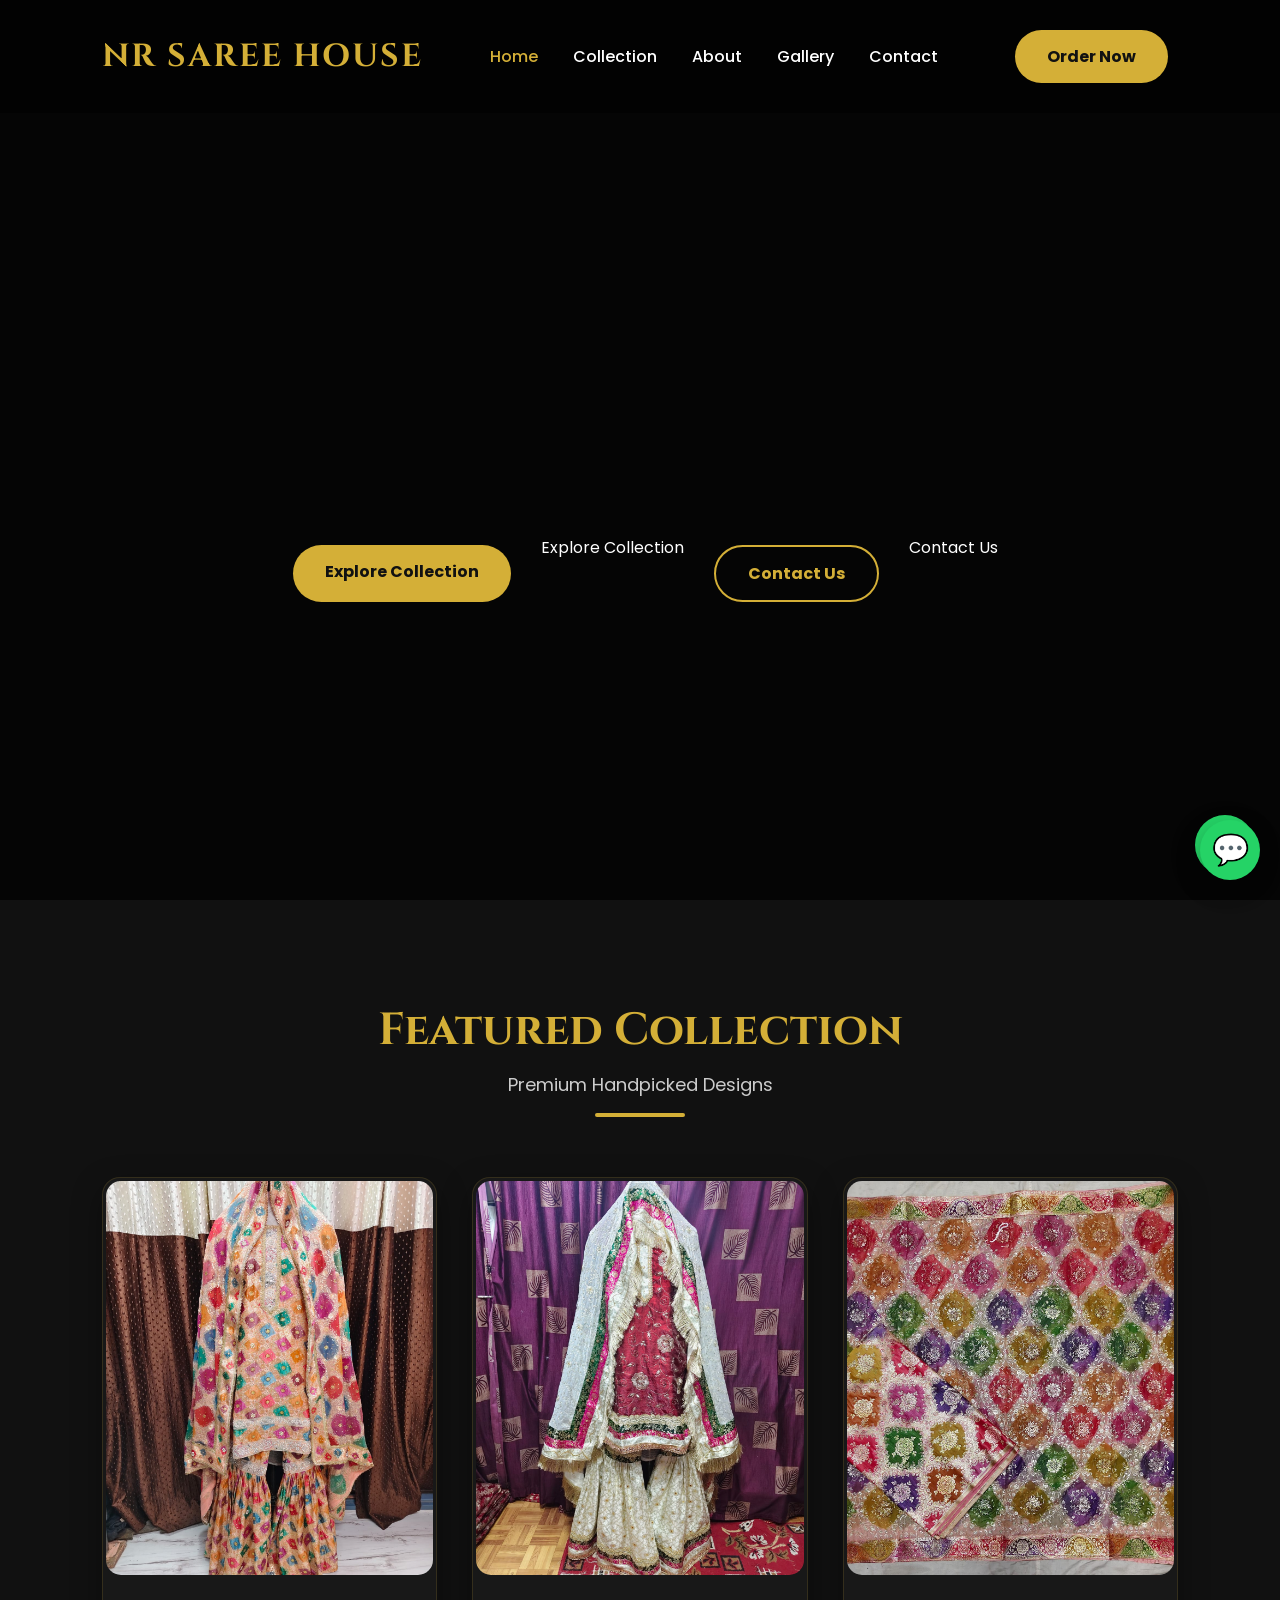
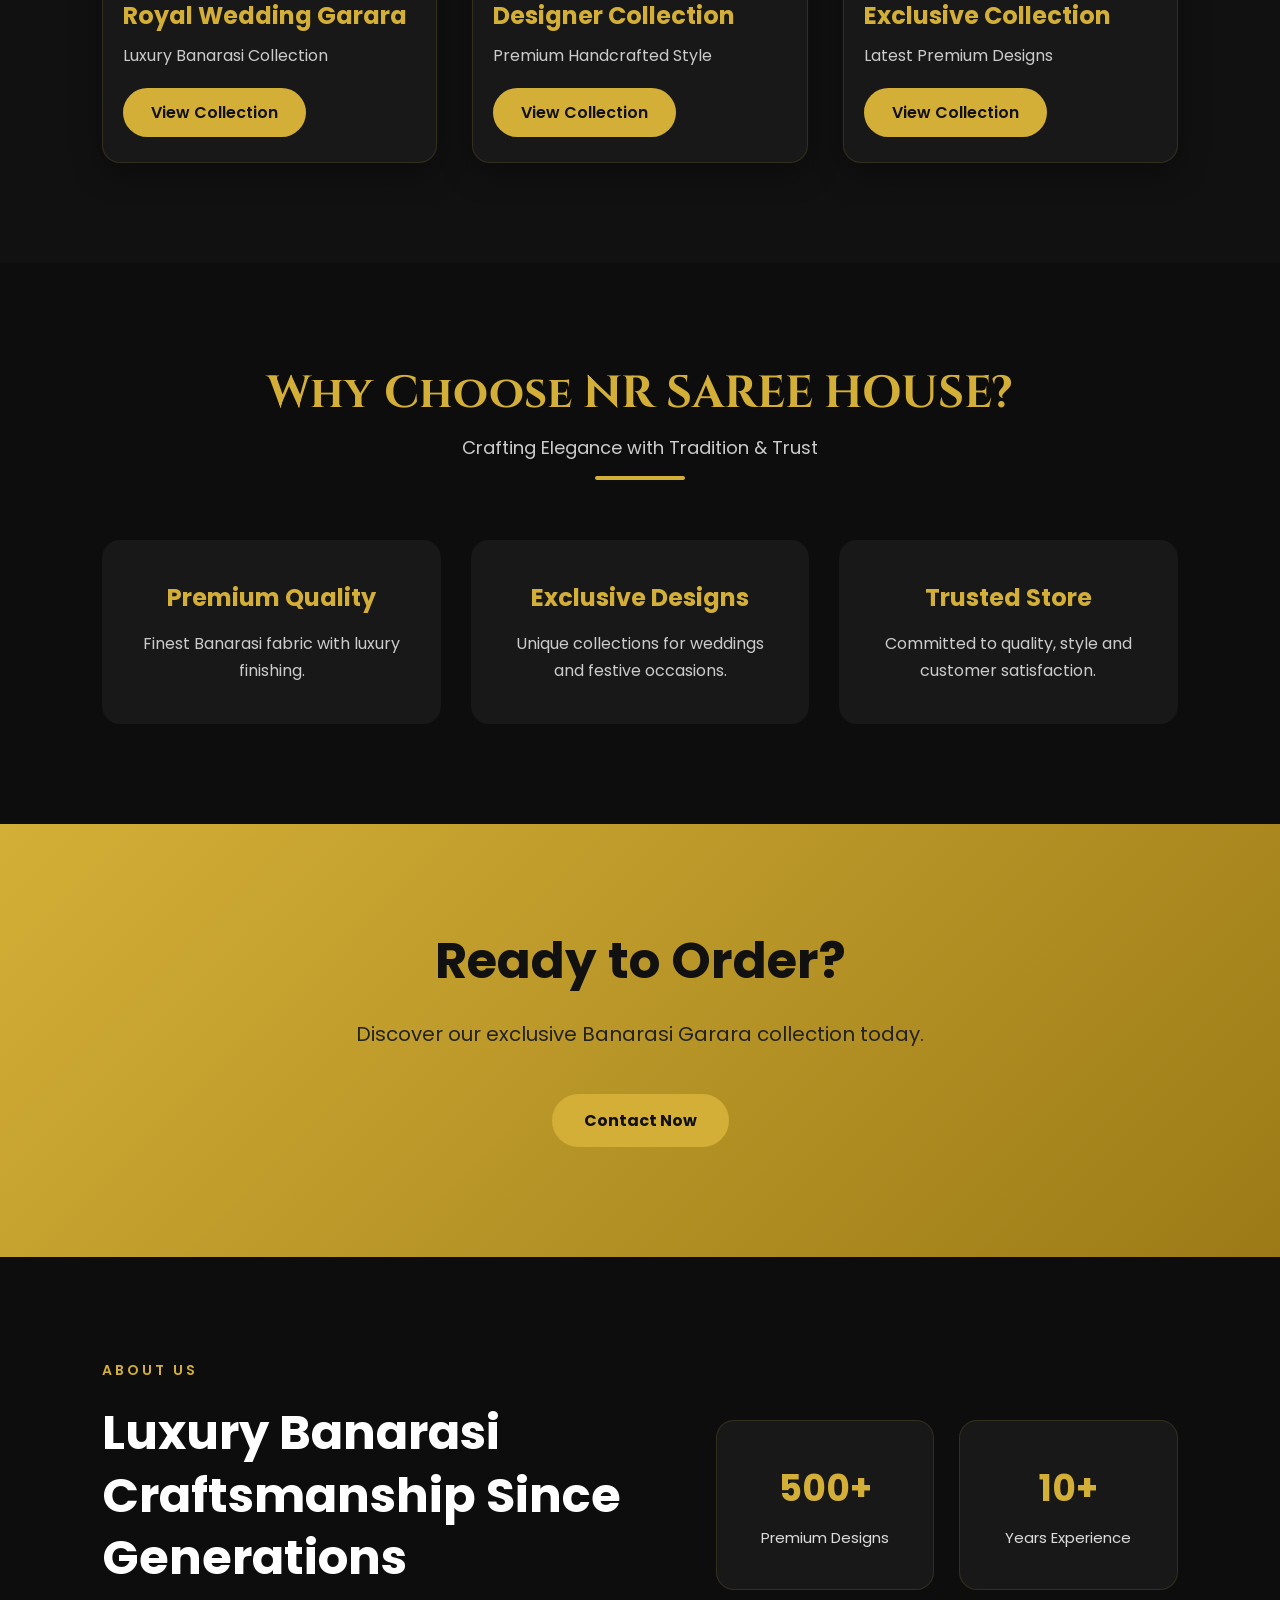
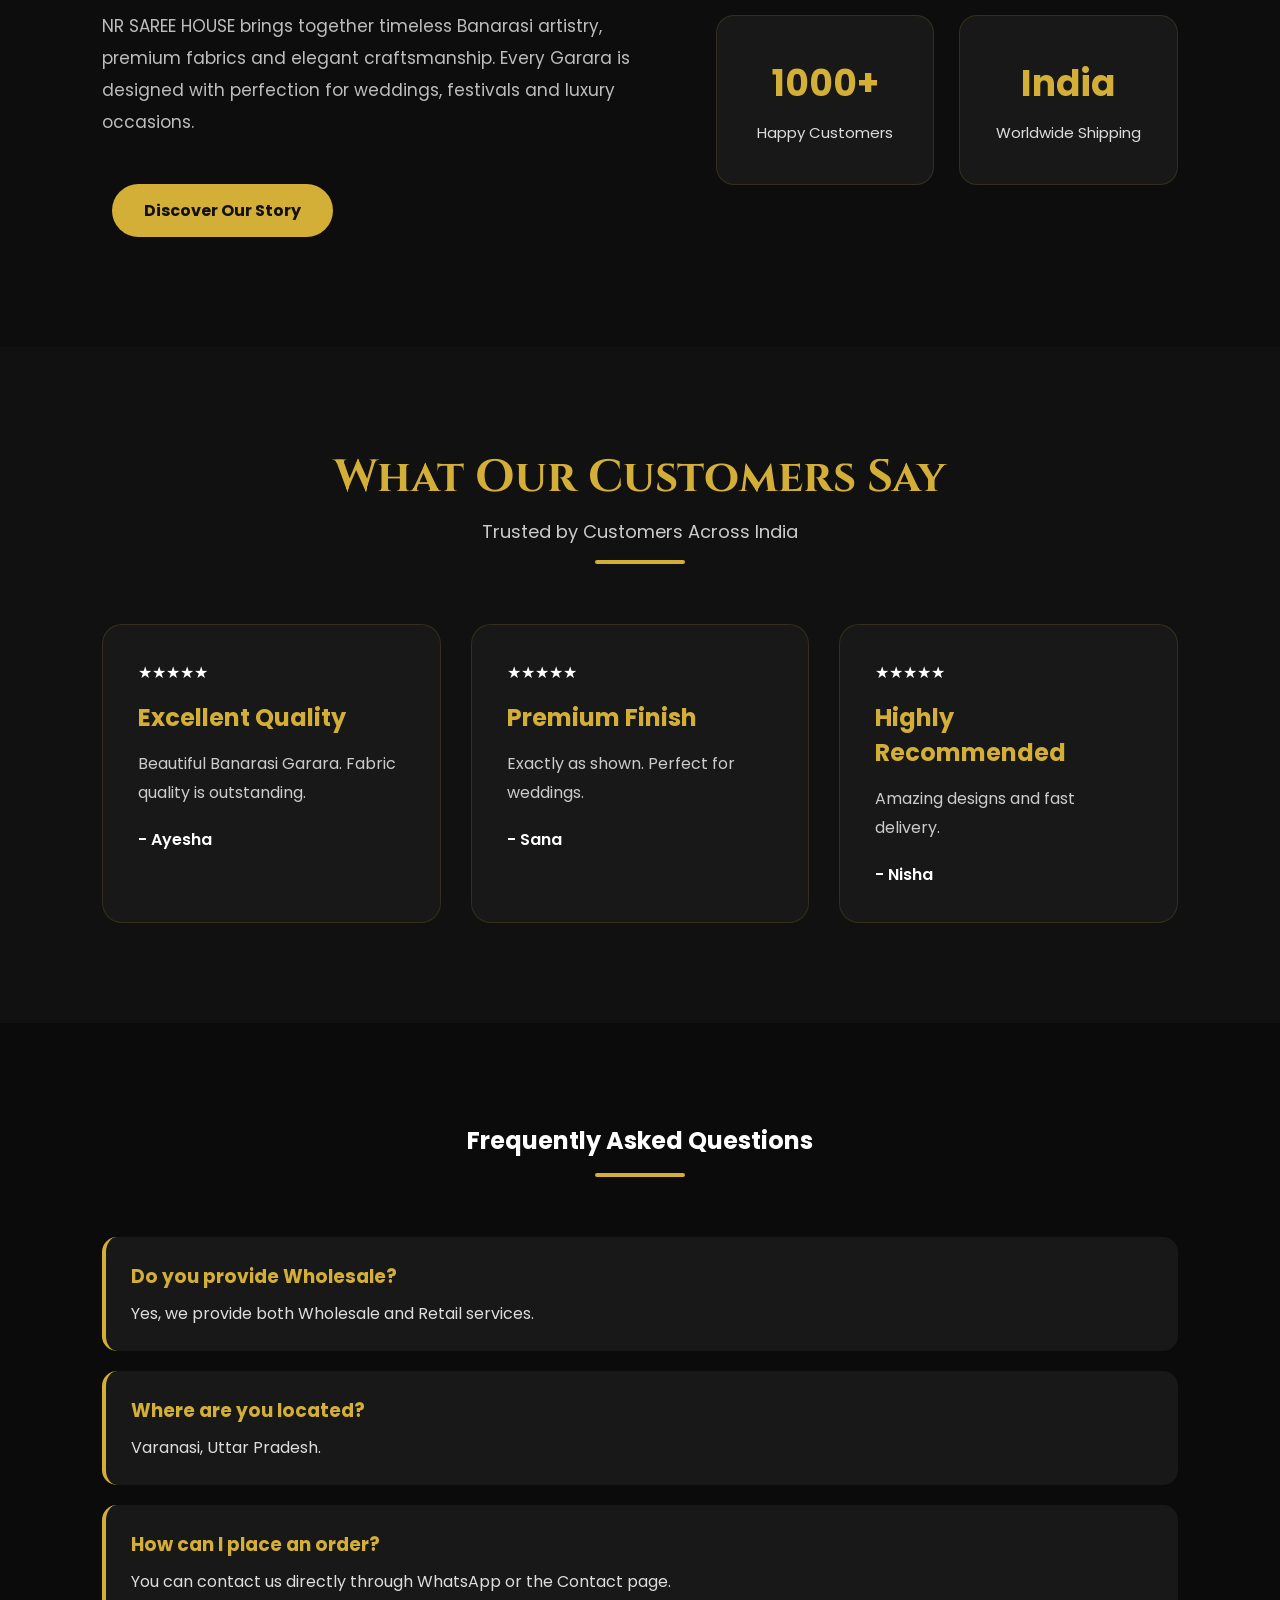
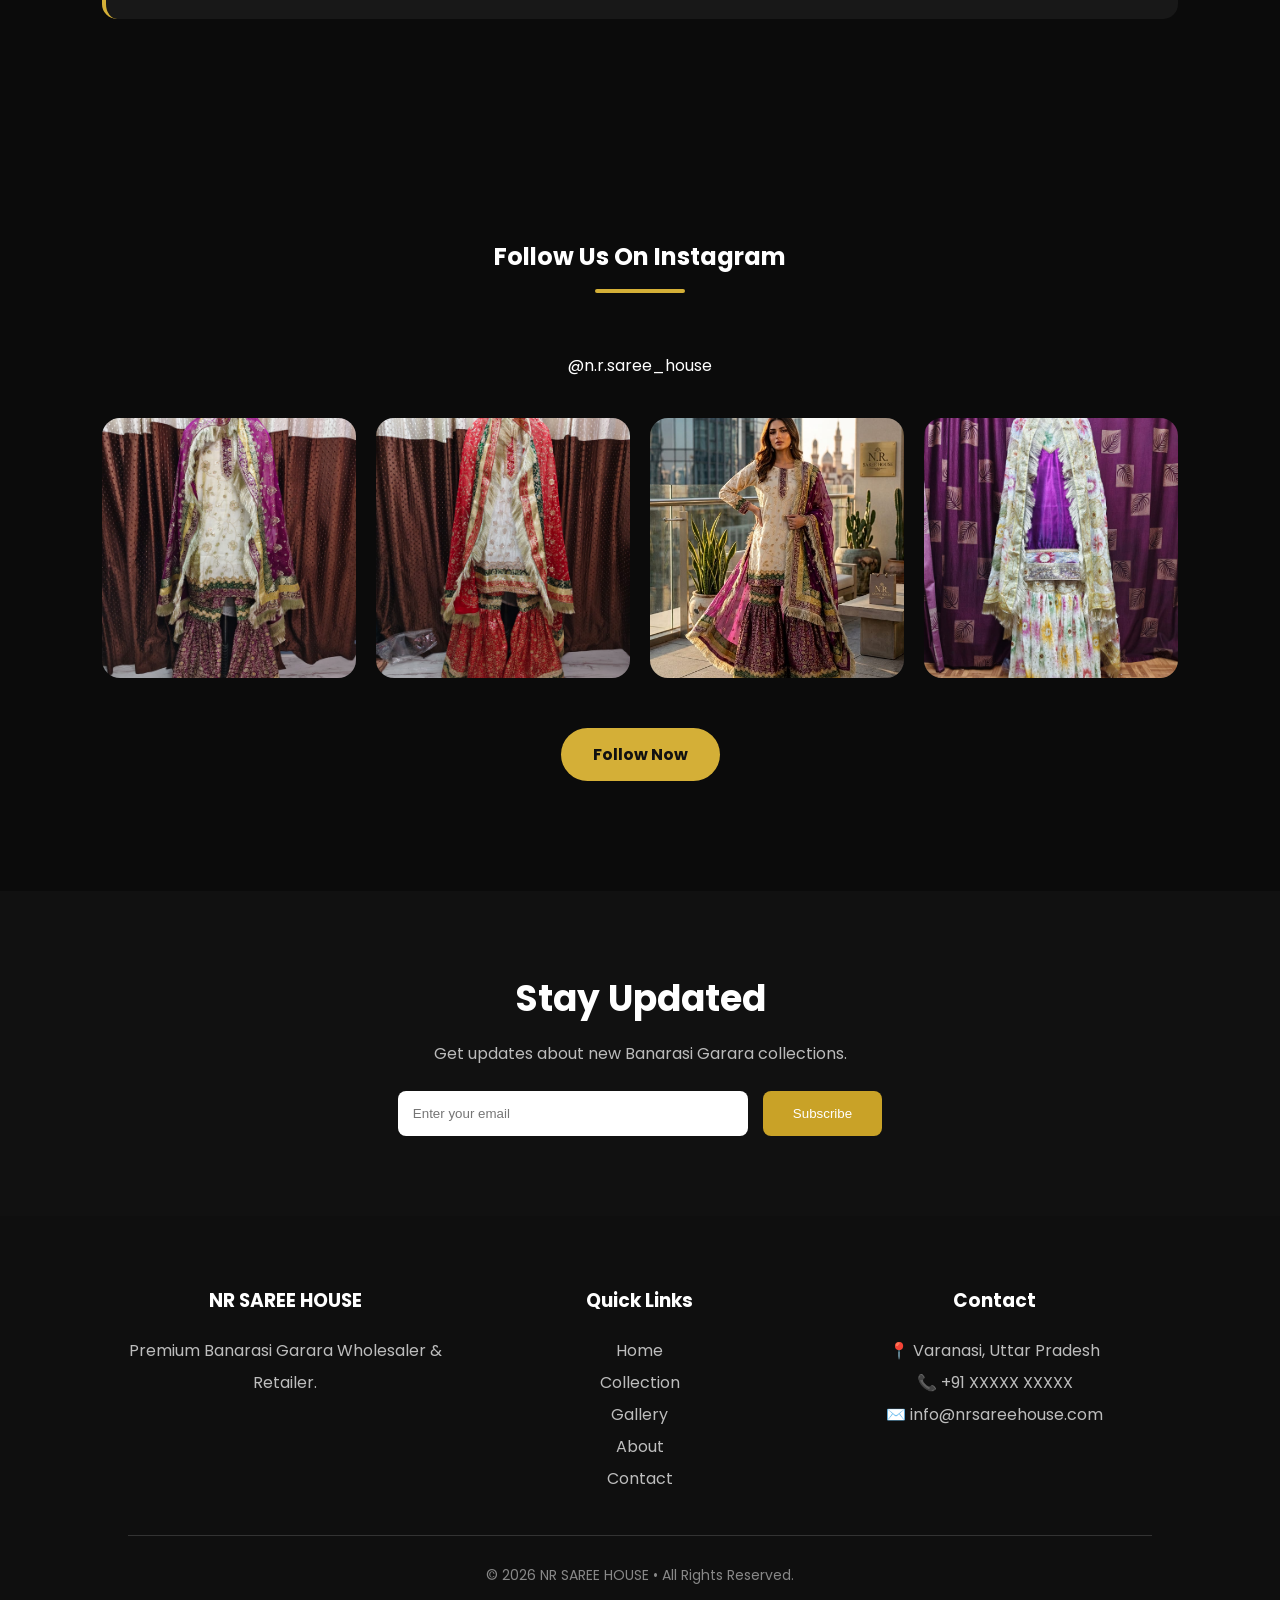
==== index.html @ 900de84b "First website upload" ====
<!DOCTYPE html>
<html lang="en">
<head>
<meta charset="UTF-8">
<meta name="viewport" content="width=device-width, initial-scale=1.0">
<title>NR SAREE HOUSE | Premium Banarasi Garara</title>

<link rel="icon" href="images/favicon.png">

<link rel="stylesheet" href="style.css">

<link rel="preconnect" href="https://fonts.googleapis.com">
<link rel="preconnect" href="https://fonts.gstatic.com" crossorigin>

<link href="https://fonts.googleapis.com/css2?family=Cinzel:wght@400;600;700&family=Poppins:wght@300;400;500;600&display=swap" rel="stylesheet">

</head>

<body>

<a href="https://wa.me/917526012432" class="whatsapp-float" target="_blank">
    💬
</a>

<button id="topBtn">↑</button>

<body>

<header>

<div class="logo">
NR SAREE HOUSE
</div>

<nav>

<a href="index.html" class="active">Home</a>

<a href="collection.html">Collection</a>

<a href="about.html">About</a>

<a href="gallery.html">Gallery</a>

<a href="contact.html">Contact</a>

</nav>

<div class="menu-toggle" id="menuToggle">
☰
</div>

<a href="contact.html" class="hero-btn">
Order Now
</a>

</header>

<section class="hero">

<div class="overlay"></div>

<div class="hero-content">

<h1 class="fade-up">

Luxury Banarasi Garara Collection
</h1>

<p class="fade-up">

Experience timeless elegance crafted with premium Banarasi fabric.

</p>

<div class="hero-buttons">

<a href="collection.html" class="hero-btn">Explore Collection</a>
Explore Collection

</a>

<a href="contact.html" class="hero-btn secondary-btn">Contact Us</a>
Contact Us

</a>

</div>

</div>

</section>

<section class="featured">

<div class="section-title">

<h2>
Featured Collection
</h2>

<p>
Premium Handpicked Designs
</p>

</div>

<div class="cards">

<div class="card">

<img src="images/product1.jpg">

<h3>
Royal Wedding Garara
</h3>

<p>
Luxury Banarasi Collection
</p>

<a href="collection.html">
View Collection
</a>

</div>

<div class="card">

<img src="images/product2.jpg">

<h3>
Designer Collection
</h3>

<p>
Premium Handcrafted Style
</p>

<a href="collection.html">
View Collection
</a>

</div>

<div class="card">

<img src="images/product3.jpg">

<h3>
Exclusive Collection
</h3>

<p>
Latest Premium Designs
</p>

<a href="collection.html">
View Collection
</a>

</div>

</div>

</section>
<section class="why-us">

<div class="section-title">
<h2>Why Choose NR SAREE HOUSE?</h2>
<p>Crafting Elegance with Tradition & Trust</p>
</div>

<div class="why-grid">

<div class="why-box">
<h3>Premium Quality</h3>
<p>Finest Banarasi fabric with luxury finishing.</p>
</div>

<div class="why-box">
<h3>Exclusive Designs</h3>
<p>Unique collections for weddings and festive occasions.</p>
</div>

<div class="why-box">
<h3>Trusted Store</h3>
<p>Committed to quality, style and customer satisfaction.</p>
</div>

</div>

</section>

<section class="cta">

<h2>Ready to Order?</h2>

<p>
Discover our exclusive Banarasi Garara collection today.
</p>

<a href="contact.html" class="hero-btn">
Contact Now
</a>

</section>
<!-- About Preview -->

<section class="about-preview">

    <div class="about-left">
        <span>ABOUT US</span>

        <h2>Luxury Banarasi Craftsmanship Since Generations</h2>

        <p>
            NR SAREE HOUSE brings together timeless Banarasi artistry,
            premium fabrics and elegant craftsmanship. Every Garara is
            designed with perfection for weddings, festivals and luxury occasions.
        </p>

        <a href="about.html" class="hero-btn">
            Discover Our Story
        </a>
    </div>

    <div class="about-right">

        <div class="about-box">
            <h3>500+</h3>
            <p>Premium Designs</p>
        </div>

        <div class="about-box">
            <h3>10+</h3>
            <p>Years Experience</p>
        </div>

        <div class="about-box">
            <h3>1000+</h3>
            <p>Happy Customers</p>
        </div>

        <div class="about-box">
            <h3>India</h3>
            <p>Worldwide Shipping</p>
        </div>

    </div>

</section>
<section class="reviews">

<div class="section-title">
<h2>What Our Customers Say</h2>
<p>Trusted by Customers Across India</p>
</div>

<div class="review-grid">

<div class="review-card">
★★★★★
<h3>Excellent Quality</h3>
<p>
Beautiful Banarasi Garara. Fabric quality is outstanding.
</p>
<h4>- Ayesha</h4>
</div>

<div class="review-card">
★★★★★
<h3>Premium Finish</h3>
<p>
Exactly as shown. Perfect for weddings.
</p>
<h4>- Sana</h4>
</div>

<div class="review-card">
★★★★★
<h3>Highly Recommended</h3>
<p>
Amazing designs and fast delivery.
</p>
<h4>- Nisha</h4>
</div>

</div>

</section>

<section class="faq">

<h2 class="section-title">Frequently Asked Questions</h2>

<div class="faq-item">
<h3>Do you provide Wholesale?</h3>
<p>Yes, we provide both Wholesale and Retail services.</p>
</div>

<div class="faq-item">
<h3>Where are you located?</h3>
<p>Varanasi, Uttar Pradesh.</p>
</div>

<div class="faq-item">
<h3>How can I place an order?</h3>
<p>You can contact us directly through WhatsApp or the Contact page.</p>
</div>

</section>

<section class="instagram">

<h2 class="section-title">Follow Us On Instagram</h2>

<p>@n.r.saree_house</p>

<div class="insta-grid">

<img src="images/insta1.jpg" alt="">

<img src="images/insta2.jpg" alt="">

<img src="images/insta3.jpg" alt="">

<img src="images/insta4.jpg" alt="">

</div>

<a href="https://instagram.com/" class="hero-btn" target="_blank">
Follow Now
</a>

</section>

<section class="newsletter">
    <h2>Stay Updated</h2>
    <p>Get updates about new Banarasi Garara collections.</p>

    <form>
        <input type="email" placeholder="Enter your email">
        <button>Subscribe</button>
    </form>
</section>

<footer>

<div class="footer-container">

<div>
<h3>NR SAREE HOUSE</h3>
<p>Premium Banarasi Garara Wholesaler & Retailer.</p>
</div>

<div>
<h3>Quick Links</h3>

<a href="index.html">Home</a><br>
<a href="collection.html">Collection</a><br>
<a href="gallery.html">Gallery</a><br>
<a href="about.html">About</a><br>
<a href="contact.html">Contact</a>

</div>

<div>

<h3>Contact</h3>

<p>📍 Varanasi, Uttar Pradesh</p>

<p>📞 +91 XXXXX XXXXX</p>

<p>✉️ info@nrsareehouse.com</p>

</div>

</div>

<p class="copyright">
© 2026 NR SAREE HOUSE • All Rights Reserved.
</p>

</footer>

<script src="script.js"></script>

<a href="https://wa.me/917526012432" class="whatsapp-btn" target="_blank">
    💬
</a>

</body>
</html>
---- style.css ----
/* ===========================
   NR SAREE HOUSE
   Premium Style V2.0
=========================== */

*{
margin:0;
padding:0;
box-sizing:border-box;
}

html{
scroll-behavior:smooth;
}

body{
font-family:'Poppins',sans-serif;
background:#0b0b0b;
color:#fff;
overflow-x:hidden;
}

a{
text-decoration:none;
}

img{
max-width:100%;
display:block;
}

/* ===========================
   Header
=========================== */

header{
position:fixed;
top:0;
left:0;
width:100%;
display:flex;
justify-content:space-between;
align-items:center;
padding:20px 8%;
background:rgba(0,0,0,.45);
backdrop-filter:blur(12px);
z-index:1000;
}

.logo{
font-family:'Cinzel',serif;
font-size:32px;
font-weight:700;
letter-spacing:2px;
color:#d4af37;
}

nav{
display:flex;
gap:35px;
}

nav a{
color:#fff;
font-weight:500;
transition:.3s;
}

nav a:hover,
nav a.active{
color:#d4af37;
}

.hero-btn{
background:#d4af37;
color:#111;
padding:14px 30px;
border-radius:40px;
font-weight:600;
transition:.3s;
}

.hero-btn:hover{
background:#fff;
transform:translateY(-3px);
}

.outline-btn{
border:2px solid #d4af37;
color:#d4af37;
padding:14px 30px;
border-radius:40px;
margin-left:15px;
transition:.3s;
}

.outline-btn:hover{
background:#d4af37;
color:#111;
}

/* ===========================
Hero
=========================== */

.hero{
height:100vh;
background:url("images/hero.jpg") center/cover no-repeat;
display:flex;
justify-content:center;
align-items:center;
position:relative;
}

.overlay{
position:absolute;
inset:0;
background:rgba(0,0,0,.55);
}

.hero-content{
position:relative;
z-index:2;
text-align:center;
width:90%;
max-width:850px;
}

.hero-content h1{
font-family:'Cinzel',serif;
font-size:65px;
line-height:1.2;
margin-bottom:20px;

text-shadow:0 0 30px rgba(212,175,55,.35);

}

.hero-content p{
font-size:20px;
color:#ddd;
margin-bottom:40px;
}

.hero-buttons{
display:flex;
justify-content:center;
flex-wrap:wrap;
gap:20px;
}
/* ===========================
Featured Collection
=========================== */

.featured{
padding:100px 8%;
background:#111;
}

.section-title{
text-align:center;
margin-bottom:60px;
}

.section-title h2{
font-family:'Cinzel',serif;
font-size:45px;
color:#d4af37;
margin-bottom:10px;
}

.section-title p{
color:#ccc;
font-size:18px;
}

.cards{
display:grid;
grid-template-columns:repeat(auto-fit,minmax(300px,1fr));
gap:35px;
}

.card{
background:#181818;
border-radius:18px;
overflow:hidden;
transition:.4s;
box-shadow:0 10px 30px rgba(0,0,0,.35);
}

.card:hover{
    transform: translateY(-10px);
    box-shadow: 0 20px 45px rgba(0,0,0,.35);
}

.card:hover{
transform:translateY(-12px);
}

.card img{
width:100%;
height:400px;
object-fit:cover;
transition:.5s;
}

.card:hover img{
transform:scale(1.08);
}

.card h3{
font-size:24px;
padding:20px 20px 10px;
color:#d4af37;
}

.card p{
padding:0 20px 20px;
color:#ccc;
}

.card a{
display:inline-block;
margin:0 20px 25px;
padding:12px 28px;
background:#d4af37;
color:#111;
border-radius:30px;
font-weight:600;
}

/* ===========================
Why Us
=========================== */

.why-us{
padding:100px 8%;
background:#0d0d0d;
}

.why-grid{
display:grid;
grid-template-columns:repeat(auto-fit,minmax(280px,1fr));
gap:30px;
}

.why-box{
background:#181818;
padding:40px;
border-radius:18px;
text-align:center;
transition:.3s;
}

.why-box:hover{
background:#202020;
transform:translateY(-10px);
}

.why-box h3{
color:#d4af37;
margin-bottom:15px;
font-size:24px;
}

.why-box p{
color:#ccc;
line-height:1.7;
}

/* ===========================
CTA
=========================== */

.cta{
padding:100px 20px;
background:linear-gradient(135deg,#d4af37,#9c7b17);
text-align:center;
}

.cta h2{
font-size:50px;
color:#111;
margin-bottom:20px;
}

.cta p{
color:#222;
font-size:20px;
margin-bottom:35px;
}

/* ===========================
Footer
=========================== */

footer{
background:#050505;
padding:60px 8%;
text-align:center;
}

.footer-content h2{
font-family:'Cinzel',serif;
color:#d4af37;
margin-bottom:15px;
}

.footer-content p{
color:#bbb;
margin-bottom:25px;
}

.footer-links{
display:flex;
justify-content:center;
gap:25px;
flex-wrap:wrap;
margin-bottom:30px;
}

.footer-links a{
color:#fff;
transition:.3s;
}

.footer-links a:hover{
color:#d4af37;
}

.copyright{
font-size:14px;
color:#777;
}

/* ================= ABOUT PREVIEW ================= */

.about-preview{
    background:#0d0d0d;
    padding:100px 8%;
    display:grid;
    grid-template-columns:1.2fr 1fr;
    gap:60px;
    align-items:center;
}

.about-left span{
    color:#d4af37;
    font-weight:600;
    letter-spacing:3px;
    font-size:14px;
}

.about-left h2{
    color:#fff;
    font-size:48px;
    line-height:1.3;
    margin:20px 0;
}

.about-left p{
    color:#bdbdbd;
    font-size:17px;
    line-height:1.9;
    margin-bottom:35px;
}

.about-right{
    display:grid;
    grid-template-columns:repeat(2,1fr);
    gap:25px;
}

.about-box{
    background:#181818;
    padding:40px 25px;
    border-radius:18px;
    text-align:center;
    transition:.4s;
    border:1px solid rgba(212,175,55,.15);
}

.about-box:hover{
    transform:translateY(-10px);
    border-color:#d4af37;
    box-shadow:0 15px 35px rgba(212,175,55,.2);
}

.about-box h3{
    color:#d4af37;
    font-size:36px;
    margin-bottom:10px;
}

.about-box p{
    color:#ddd;
    font-size:15px;
}
/* ===========================
   Reviews Section
=========================== */

.reviews{
    padding:100px 8%;
    background:#111;
}

.review-grid{
    display:grid;
    grid-template-columns:repeat(auto-fit,minmax(300px,1fr));
    gap:30px;
    margin-top:50px;
}

.review-card{
    background:#181818;
    padding:35px;
    border-radius:20px;
    border:1px solid rgba(212,175,55,.15);
    transition:.4s;
    color:#fff;
}

.review-card:hover{
    transform:translateY(-10px);
    border-color:#d4af37;
    box-shadow:0 15px 35px rgba(212,175,55,.2);
}

.review-card h3{
    color:#d4af37;
    margin:15px 0;
    font-size:24px;
}

.review-card p{
    color:#ccc;
    line-height:1.8;
}

.review-card h4{
    margin-top:20px;
    color:#fff;
    font-weight:600;
}
/* ===========================
   WhatsApp Button
=========================== */

.whatsapp-float{
position:fixed;
bottom:25px;
right:25px;
width:65px;
height:65px;
background:#25D366;
border-radius:50%;
display:flex;
align-items:center;
justify-content:center;
box-shadow:0 10px 25px rgba(0,0,0,.35);
z-index:9999;
transition:.3s;
}

.whatsapp-float:hover{
transform:scale(1.1);
}

.whatsapp-float img{
width:38px;
height:38px;
}
/* ===========================
   Scroll Animation
=========================== */

.hidden{
opacity:0;
transform:translateY(80px);
transition:all .8s ease;
}

.show{
opacity:1;
transform:translateY(0);
}
/* ===========================
   Loader
=========================== */

#loader{
position:fixed;
top:0;
left:0;
width:100%;
height:100%;
background:#0b0b0b;
display:flex;
flex-direction:column;
justify-content:center;
align-items:center;
z-index:99999;
transition:opacity .8s ease;
}

#loader h1{
font-family:'Cinzel',serif;
font-size:55px;
color:#d4af37;
letter-spacing:3px;
margin-bottom:15px;
}

#loader p{
color:#ccc;
font-size:18px;
letter-spacing:2px;
}
/* ===========================
   Navbar Scroll Effect
=========================== */

header.scrolled{
background:#000;
padding:15px 8%;
box-shadow:0 5px 20px rgba(0,0,0,.4);
transition:.4s;
}
/* ===========================
   Hero Animation
=========================== */

.hero{
animation:zoomHero 12s ease-in-out infinite alternate;
}

@keyframes zoomHero{

0%{
background-size:100%;
}

100%{
background-size:115%;
}

}

.hero-content h1{

animation:fadeDown 1.2s ease;

}

.hero-content p{

animation:fadeUp 1.5s ease;

}

.hero-buttons{

animation:fadeUp 1.8s ease;

}

@keyframes fadeDown{

from{

opacity:0;
transform:translateY(-50px);

}

to{

opacity:1;
transform:translateY(0);

}

}

@keyframes fadeUp{

from{

opacity:0;
transform:translateY(50px);

}

to{

opacity:1;
transform:translateY(0);

}

}
/* ===========================
Collection Hero
=========================== */

.collection-hero{

height:50vh;

display:flex;

justify-content:center;

align-items:center;

flex-direction:column;

background:linear-gradient(rgba(0,0,0,.65),rgba(0,0,0,.65)),
url("images/hero.jpg");

background-size:cover;

background-position:center;

text-align:center;

}

.collection-hero h1{

font-size:60px;

font-family:'Cinzel',serif;

color:#d4af37;

margin-bottom:15px;

}

.collection-hero p{

font-size:20px;

color:#ddd;

}

.products{

padding:100px 8%;

background:#111;

}
/* ===========================
   Product Page
=========================== */

.product-page{
padding:140px 8% 80px;
display:grid;
grid-template-columns:1fr 1fr;
gap:60px;
align-items:center;
background:#111;
}

.product-image img{
width:100%;
border-radius:20px;
box-shadow:0 20px 50px rgba(0,0,0,.5);
transition:.4s;
}

.product-image img:hover{
transform:scale(1.05);
}

.product-details h1{
font-family:'Cinzel',serif;
font-size:48px;
color:#d4af37;
margin-bottom:20px;
}

.product-details h2{
font-size:36px;
margin-bottom:20px;
color:#fff;
}

.product-details p{
color:#ccc;
line-height:1.9;
font-size:18px;
margin-bottom:35px;
max-width:550px;
}
/* ===========================
   About Page
=========================== */

.about-page{
padding:100px 8%;
background:#111;
display:grid;
grid-template-columns:1fr 1fr;
gap:60px;
align-items:center;
}

.about-content h2{
font-family:'Cinzel',serif;
font-size:48px;
color:#d4af37;
margin-bottom:25px;
}

.about-content p{
color:#ccc;
font-size:18px;
line-height:1.9;
margin-bottom:20px;
}

.about-image img{
width:100%;
border-radius:20px;
box-shadow:0 20px 50px rgba(0,0,0,.5);
transition:.4s;
}

.about-image img:hover{
transform:scale(1.04);
}

@media(max-width:768px){

.about-page{
grid-template-columns:1fr;
text-align:center;
}

.about-content h2{
font-size:36px;
}

}
/* ===========================
   Contact Page
=========================== */

.contact-page{
padding:100px 8%;
display:grid;
grid-template-columns:1fr 1fr;
gap:60px;
background:#111;
}

.contact-info h2{
font-family:'Cinzel',serif;
font-size:45px;
color:#d4af37;
margin-bottom:30px;
}

.contact-info p{
color:#ccc;
font-size:18px;
margin-bottom:20px;
line-height:1.8;
}

.contact-form form{
display:flex;
flex-direction:column;
gap:20px;
}

.contact-form input,
.contact-form textarea{
width:100%;
padding:16px;
background:#181818;
border:1px solid #333;
border-radius:10px;
color:#fff;
font-size:16px;
outline:none;
transition:.3s;
}

.contact-form input:focus,
.contact-form textarea:focus{
border-color:#d4af37;
box-shadow:0 0 12px rgba(212,175,55,.3);
}

.contact-form textarea{
resize:vertical;
min-height:150px;
}

@media(max-width:768px){

.contact-page{
grid-template-columns:1fr;
}

.contact-info{
text-align:center;
}

}
/* ===========================
   Gallery Page
=========================== */

.gallery-page{
padding:100px 8%;
background:#111;
}

.gallery-grid{
display:grid;
grid-template-columns:repeat(auto-fit,minmax(300px,1fr));
gap:25px;
}

.gallery-item{
overflow:hidden;
border-radius:18px;
box-shadow:0 10px 30px rgba(0,0,0,.35);
}

.gallery-item img{
width:100%;
height:420px;
object-fit:cover;
transition:.5s;
display:block;
}

.gallery-item:hover img{
transform:scale(1.08);
}
/* ===========================
   Mobile Menu
=========================== */

.menu-toggle{
display:none;
font-size:32px;
color:#d4af37;
cursor:pointer;
}

@media(max-width:900px){

nav{
display:none;
position:absolute;
top:80px;
left:0;
width:100%;
background:#111;
flex-direction:column;
padding:20px;
gap:20px;
}

nav.active{
display:flex;
}

.menu-toggle{
display:block;
}

header .hero-btn{
display:none;
}

.logo{
font-size:24px;
}

}
/* ===========================
   Google Map
=========================== */

.map{
margin-top:50px;
border-radius:20px;
overflow:hidden;
box-shadow:0 15px 35px rgba(0,0,0,.35);
}

.map iframe{
display:block;
width:100%;
}
/* ===== Premium Footer ===== */

.footer{
background:#0a0a0a;
padding:70px 8% 30px;
color:#fff;
}

.footer-container{
display:grid;
grid-template-columns:2fr 1fr 1fr;
gap:50px;
margin-bottom:40px;
}

.footer h2{
color:#d4af37;
margin-bottom:15px;
}

.footer h3{
color:#d4af37;
margin-bottom:20px;
}

.footer a{
display:block;
color:#ccc;
text-decoration:none;
margin-bottom:10px;
transition:.3s;
}

.footer a:hover{
color:#d4af37;
padding-left:5px;
}

.footer p{
color:#bbb;
line-height:1.8;
}

.footer hr{
border:none;
height:1px;
background:#333;
margin:30px 0;
}

.copyright{
text-align:center;
color:#888;
}

@media(max-width:768px){

.footer-container{
grid-template-columns:1fr;
text-align:center;
}

}
/* ===========================
   Search & Filter
=========================== */

.product-tools{
display:flex;
justify-content:space-between;
gap:20px;
margin-bottom:40px;
flex-wrap:wrap;
}

#searchBox,
#categoryFilter{
padding:15px 20px;
border:1px solid #333;
background:#181818;
color:#fff;
border-radius:10px;
font-size:16px;
min-width:250px;
outline:none;
}

#searchBox:focus,
#categoryFilter:focus{
border-color:#d4af37;
}
/* ===========================
   Quick View Popup
=========================== */

.quick-view{
display:none;
position:fixed;
top:0;
left:0;
width:100%;
height:100%;
background:rgba(0,0,0,0.75);
justify-content:center;
align-items:center;
z-index:9999;
}

.quick-box{
background:#111;
width:420px;
max-width:90%;
padding:30px;
border-radius:20px;
text-align:center;
position:relative;
box-shadow:0 15px 40px rgba(0,0,0,.5);
}

.quick-box img{
width:100%;
height:300px;
object-fit:cover;
border-radius:15px;
margin-bottom:20px;
}

.quick-box h2{
color:#d4af37;
margin-bottom:10px;
}

.quick-box p{
color:#fff;
font-size:22px;
margin-bottom:20px;
}

#closePopup{
position:absolute;
top:15px;
right:20px;
font-size:30px;
color:#fff;
cursor:pointer;
}
/* ===========================
   Floating WhatsApp
=========================== */

.whatsapp-float{
position:fixed;
bottom:25px;
right:25px;
width:60px;
height:60px;
background:#25D366;
color:#fff;
font-size:30px;
display:flex;
justify-content:center;
align-items:center;
border-radius:50%;
text-decoration:none;
box-shadow:0 10px 25px rgba(0,0,0,.3);
transition:.3s;
z-index:9999;
}

.whatsapp-float:hover{
transform:scale(1.1);
}
/* ===========================
   Back To Top Button
=========================== */

#topBtn{
position:fixed;
bottom:100px;
right:25px;
width:55px;
height:55px;
border:none;
border-radius:50%;
background:#d4af37;
color:#111;
font-size:24px;
cursor:pointer;
display:none;
box-shadow:0 10px 25px rgba(0,0,0,.3);
transition:.3s;
z-index:9999;
}

#topBtn:hover{
transform:scale(1.1);
}
/* ===========================
   Product Hover Effect
=========================== */

.card{
overflow:hidden;
transition:0.4s;
}

.card img{
width:100%;
transition:0.5s ease;
}

.card:hover img{
transform:scale(1.08);
}

.card:hover{
transform:translateY(-10px);
box-shadow:0 20px 40px rgba(0,0,0,0.35);
}
/* ===========================
   Mobile Navbar
=========================== */

.menu-toggle{
display:none;
font-size:30px;
color:#d4af37;
cursor:pointer;
}

@media(max-width:768px){

.nav-links{

display:none;
flex-direction:column;
position:absolute;
top:70px;
right:20px;
background:#111;
padding:20px;
border-radius:10px;
width:220px;

}

.nav-links.active{

display:flex;

}

.menu-toggle{

display:block;

}

}
/* ===========================
   Hero Buttons
=========================== */

.hero-btn{
display:inline-block;
padding:14px 32px;
background:#d4af37;
color:#111;
text-decoration:none;
font-weight:bold;
border-radius:40px;
margin:10px;
transition:.4s;
}

.hero-btn:hover{
background:#fff;
transform:translateY(-4px);
}

.secondary-btn{
background:transparent;
color:#d4af37;
border:2px solid #d4af37;
}

.secondary-btn:hover{
background:#d4af37;
color:#111;
}
.hero h1{
animation:fadeUp 1s ease;
}

.hero p{
animation:fadeUp 1.5s ease;
}

@keyframes fadeUp{

from{
opacity:0;
transform:translateY(40px);
}

to{
opacity:1;
transform:translateY(0);
}

}
/* Premium Card Animation */

.card{
transition:.4s ease;
overflow:hidden;
}

.card img{
transition:.5s ease;
}

.card:hover img{
transform:scale(1.08);
}

.card:hover{
transform:translateY(-12px);
box-shadow:0 25px 50px rgba(0,0,0,.35);
}
/* Premium Button */

.hero-btn{
transition:.3s;
}

.hero-btn:hover{
transform:translateY(-3px);
letter-spacing:1px;
}
/* Smooth Scroll */

html{
scroll-behavior:smooth;
}
/* Selection Color */

::selection{
background:#d4af37;
color:#111;
}
/* Scrollbar */

::-webkit-scrollbar{
width:10px;
}

::-webkit-scrollbar-thumb{
background:#d4af37;
border-radius:20px;
}

::-webkit-scrollbar-track{
background:#111;
}
/* Fade Animation */

.fade-up{
opacity:0;
transform:translateY(40px);
animation:fadeUp .8s ease forwards;
}

@keyframes fadeUp{

to{

opacity:1;
transform:translateY(0);

}

}
.logo{

transition:.3s;

}

.logo:hover{

color:#d4af37;
letter-spacing:2px;

}
nav a{

position:relative;

}

nav a::after{

content:"";
position:absolute;
left:0;
bottom:-5px;
width:0;
height:2px;
background:#d4af37;
transition:.3s;

}

nav a:hover::after{

width:100%;

}
.card h4{

font-size:24px;
color:#d4af37;

}
/* Luxury Border */

.card{

border:1px solid rgba(212,175,55,.15);

}

.card:hover{

border-color:#d4af37;

}
/* Image Overlay */

.card{

position:relative;

}

.card::before{

content:"";
position:absolute;
inset:0;
background:rgba(0,0,0,.25);
opacity:0;
transition:.4s;
z-index:1;

}

.card:hover::before{

opacity:1;

}

.card img{

position:relative;
z-index:0;

}
/* Button Glow */

.hero-btn:hover{

box-shadow:0 0 25px rgba(212,175,55,.45);

}
/* Product Title */

.card h3{

transition:.3s;

}

.card:hover h3{

color:#d4af37;

}
/* Footer */

.footer a{

transition:.3s;

}

.footer a:hover{

padding-left:8px;

}
/* Rating */

.rating{

color:#d4af37;
font-size:18px;
margin:10px 0;

}
/* Wishlist */

.wishlist{

position:absolute;
top:15px;
right:15px;
font-size:28px;
color:#fff;
cursor:pointer;
transition:.3s;
z-index:5;

}

.wishlist:hover{

color:red;
transform:scale(1.2);

}
/* Sale Tag */

.sale-tag{

position:absolute;
top:55px;
left:15px;
background:#e63946;
color:#fff;
padding:6px 12px;
border-radius:20px;
font-size:12px;
font-weight:bold;
z-index:5;

}
.card .hero-btn{

opacity:0;
transform:translateY(20px);
transition:.4s;

}

.card:hover .hero-btn{

opacity:1;
transform:translateY(0);

}
.card img{

border:3px solid transparent;
transition:.4s;

}

.card:hover img{

border-color:#d4af37;

}
.hero h1{

text-shadow:0 0 20px rgba(212,175,55,.4);

}
.whatsapp-float{

animation:whatsappFloat 2s infinite;

}

@keyframes whatsappFloat{

0%{transform:scale(1);}
50%{transform:scale(1.12);}
100%{transform:scale(1);}

}
.card:hover{

box-shadow:
0 20px 60px rgba(0,0,0,.45),
0 0 30px rgba(212,175,55,.15);

}
.hero-btn,
.card,
nav a{

cursor:pointer;

}
.card img{

border-radius:18px;

}
.section-title::after{

content:"";
display:block;
width:90px;
height:4px;
background:#d4af37;
margin:15px auto;
border-radius:20px;

}
/* Smooth Scrolling */
html{
    scroll-behavior:smooth;
}

/* Fade Animation */
.fade-up{
    opacity:0;
    transform:translateY(40px);
    transition:all .8s ease;
}

.fade-up.show{
    opacity:1;
    transform:translateY(0);
}
.whatsapp-btn{
    position:fixed;
    right:20px;
    bottom:20px;
    width:60px;
    height:60px;
    background:#25D366;
    color:#fff;
    border-radius:50%;
    display:flex;
    justify-content:center;
    align-items:center;
    font-size:30px;
    text-decoration:none;
    box-shadow:0 10px 25px rgba(0,0,0,.3);
    z-index:9999;
    transition:.3s;
}

.whatsapp-btn:hover{
    transform:scale(1.1);
}
footer{
    background:#111;
    color:white;
    text-align:center;
    padding:40px 20px;
}

.footer-content h2{
    margin-bottom:15px;
    letter-spacing:2px;
}

.footer-content p{
    color:#bbb;
    margin:8px 0;
}
html{
    scroll-behavior:smooth;
}
.fade-up{
    opacity:0;
    transform:translateY(40px);
    transition:all .8s ease;
}

.fade-up.show{
    opacity:1;
    transform:translateY(0);
}
/* FAQ */

.faq{

padding:100px 8%;

}

.faq-item{

background:#181818;
padding:25px;
margin:20px 0;
border-radius:15px;
border-left:4px solid #d4af37;

}

.faq-item h3{

color:#d4af37;
margin-bottom:10px;

}

.faq-item p{

color:#ddd;

}
/* Instagram */

.instagram{

padding:100px 8%;
text-align:center;

}

.insta-grid{

display:grid;
grid-template-columns:repeat(4,1fr);
gap:20px;
margin:40px 0;

}

.insta-grid img{

width:100%;
height:260px;
object-fit:cover;
border-radius:18px;
transition:.4s;
cursor:pointer;

}

.insta-grid img:hover{

transform:scale(1.05);

}

@media(max-width:768px){

.insta-grid{

grid-template-columns:repeat(2,1fr);

}

}
.newsletter{
    padding:80px 10%;
    text-align:center;
    background:#111;
}

.newsletter h2{
    font-size:36px;
    margin-bottom:15px;
}

.newsletter p{
    color:#bbb;
    margin-bottom:25px;
}

.newsletter form{
    display:flex;
    justify-content:center;
    gap:15px;
    flex-wrap:wrap;
}

.newsletter input{
    width:350px;
    padding:15px;
    border:none;
    border-radius:8px;
}

.newsletter button{
    background:#c9a227;
    color:white;
    border:none;
    padding:15px 30px;
    border-radius:8px;
    cursor:pointer;
}
.footer-container{
display:grid;
grid-template-columns:repeat(auto-fit,minmax(250px,1fr));
gap:40px;
margin-bottom:40px;
}

footer{
padding:70px 10%;
background:#0f0f0f;
}

footer h3{
margin-bottom:20px;
color:#fff;
}

footer p,
footer a{
color:#bdbdbd;
text-decoration:none;
line-height:2;
}

footer a:hover{
color:#c9a227;
}

.copyright{
text-align:center;
border-top:1px solid #333;
padding-top:25px;
margin-top:25px;
color:#888;
}
@media (max-width:768px){

header{
padding:15px 6%;
}

nav{
display:none;
}

.hero{
padding:120px 6% 70px;
text-align:center;
}

.hero h1{
font-size:38px;
}

.hero p{
font-size:16px;
}

.cards{
grid-template-columns:1fr;
}

.products{
grid-template-columns:1fr;
}

.gallery-grid{
grid-template-columns:1fr;
}

.footer-container{
grid-template-columns:1fr;
text-align:center;
}

.section-title h2{
font-size:32px;
}

}
.product-info{
margin:25px 0;
padding-left:20px;
}

.product-info li{
margin:12px 0;
font-size:18px;
color:#444;
}
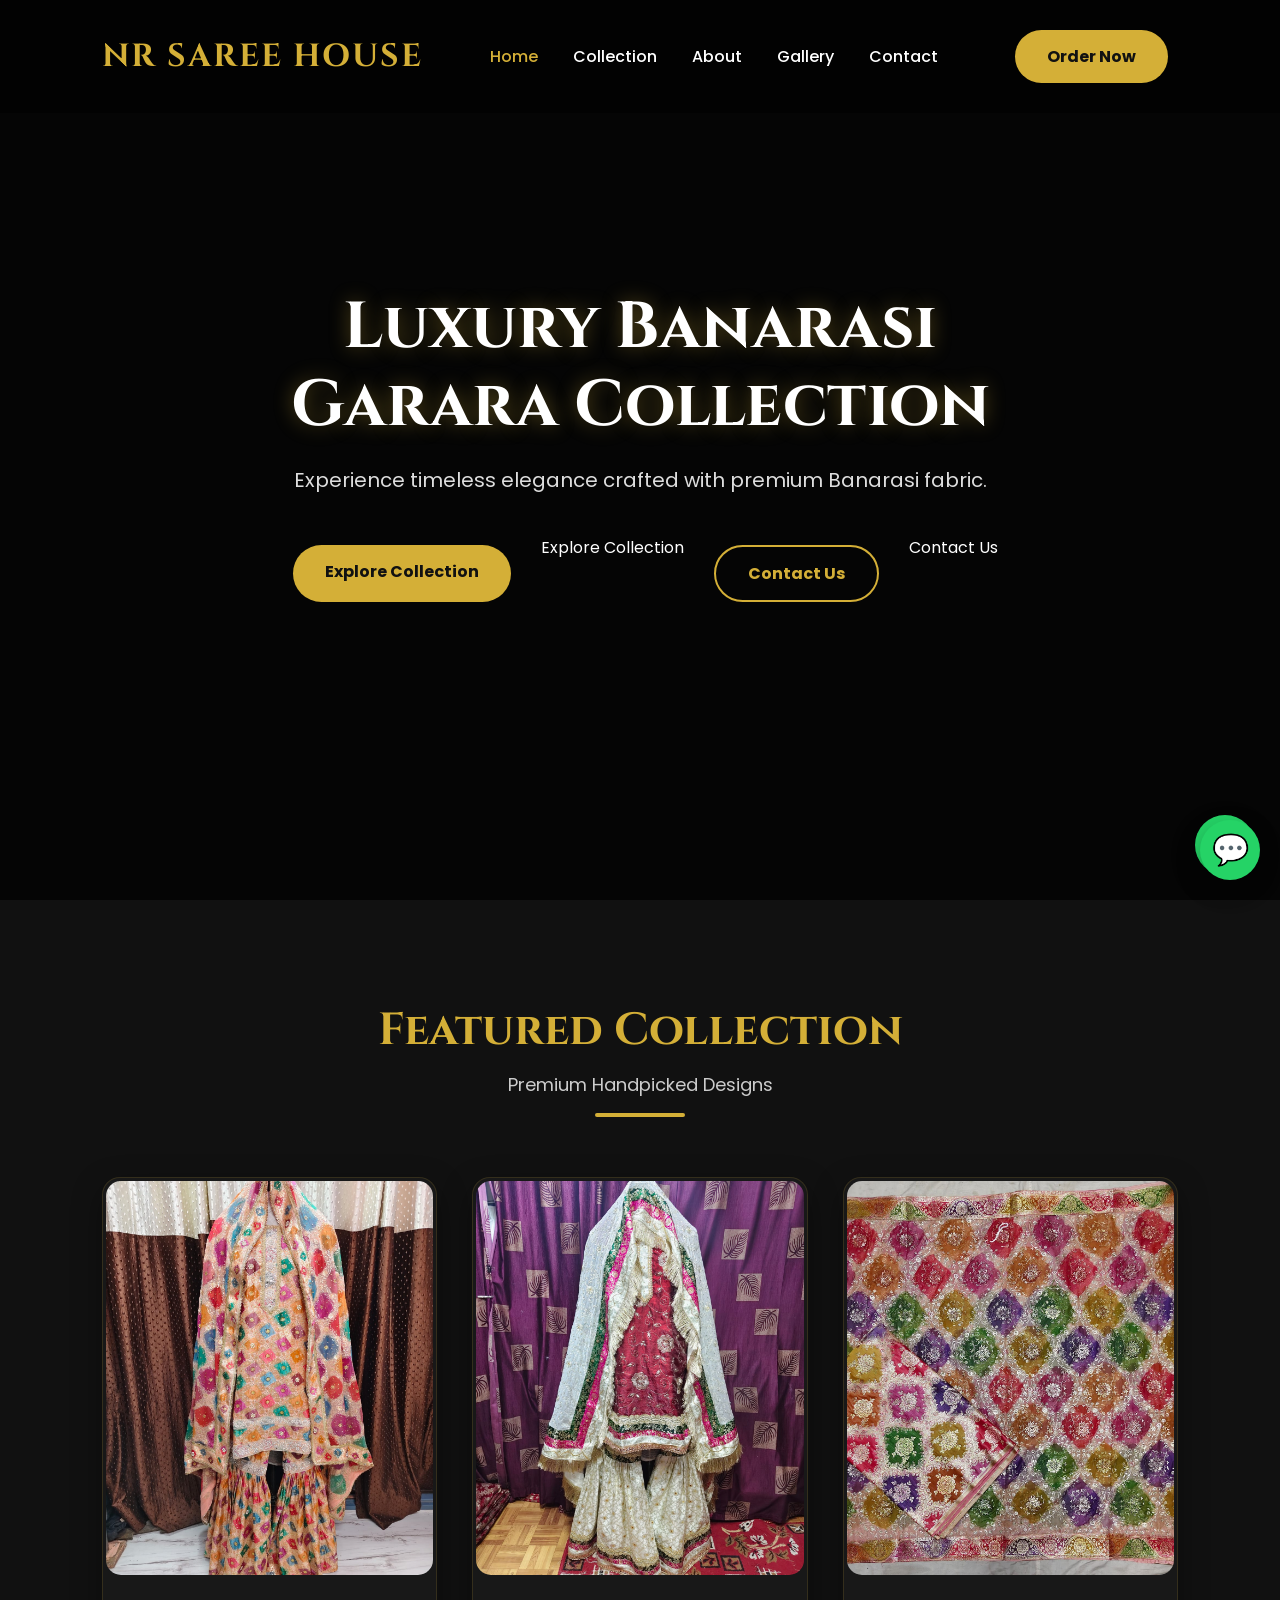
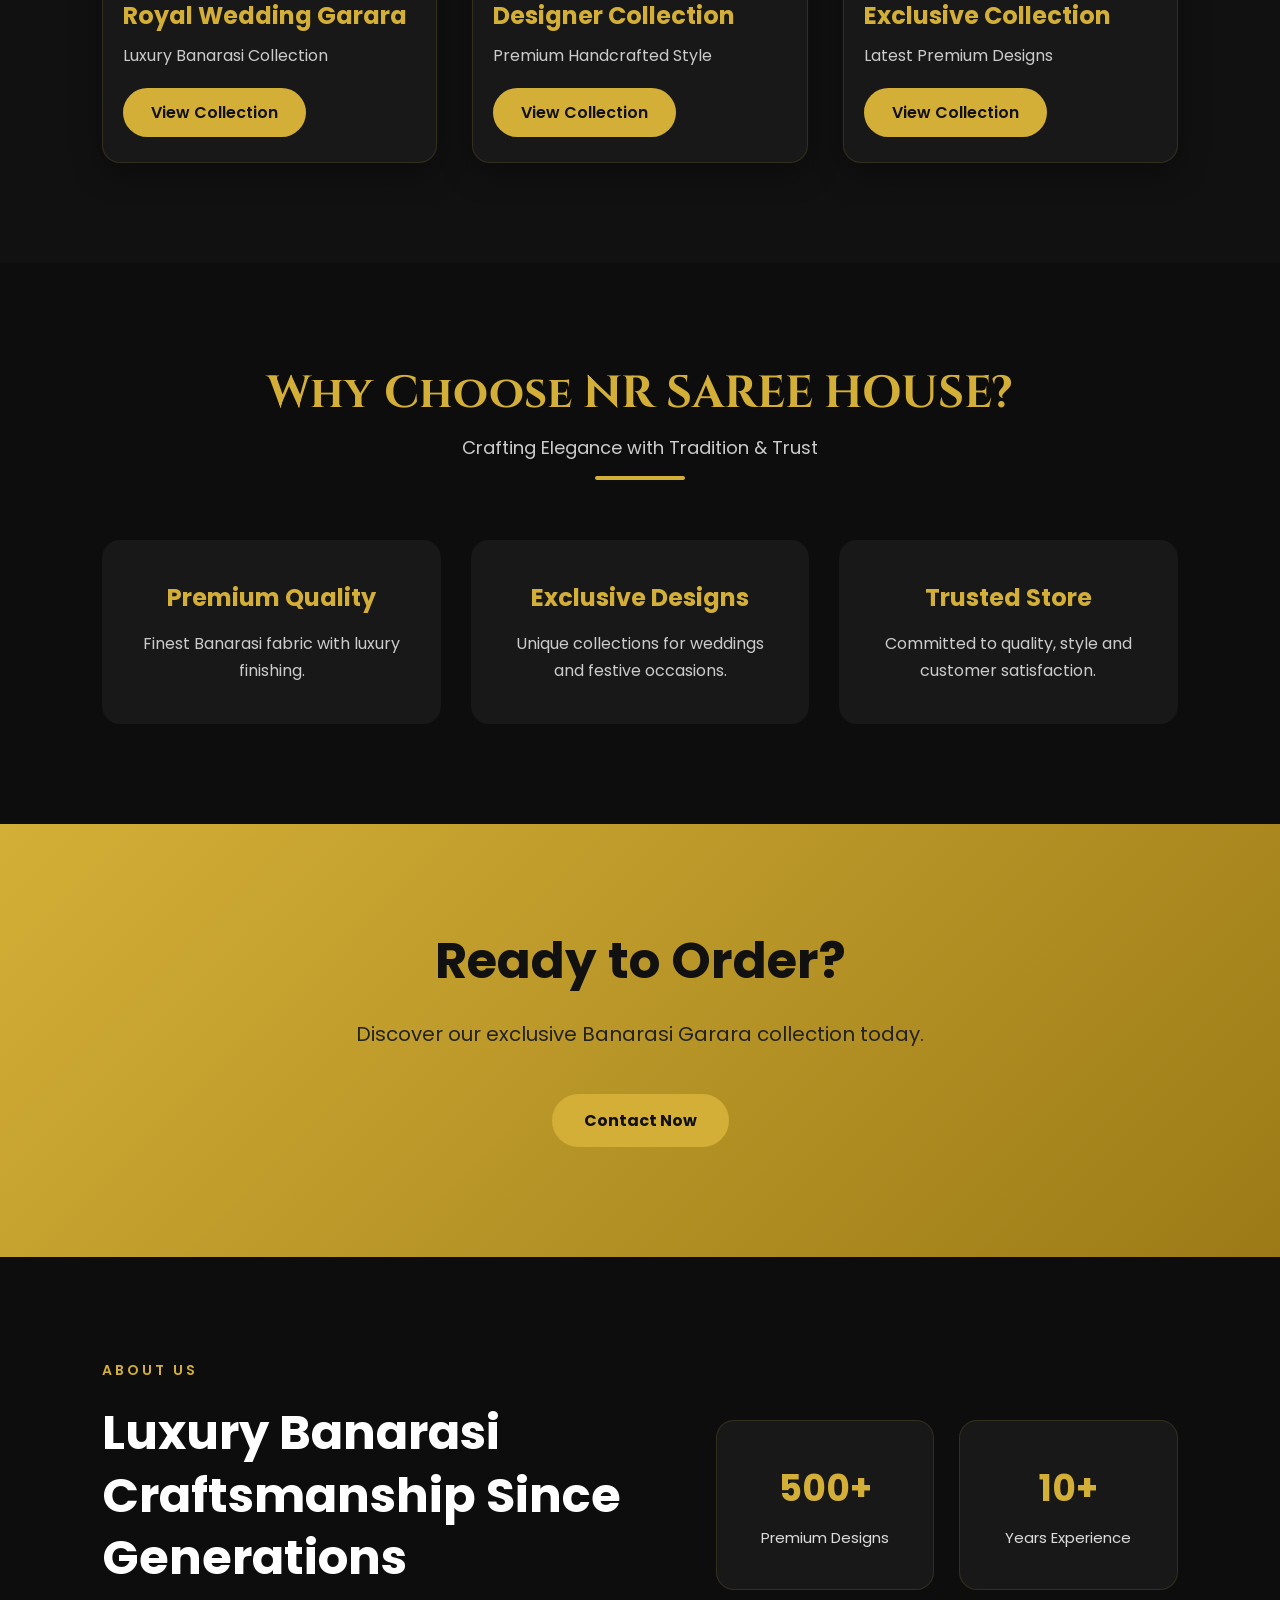
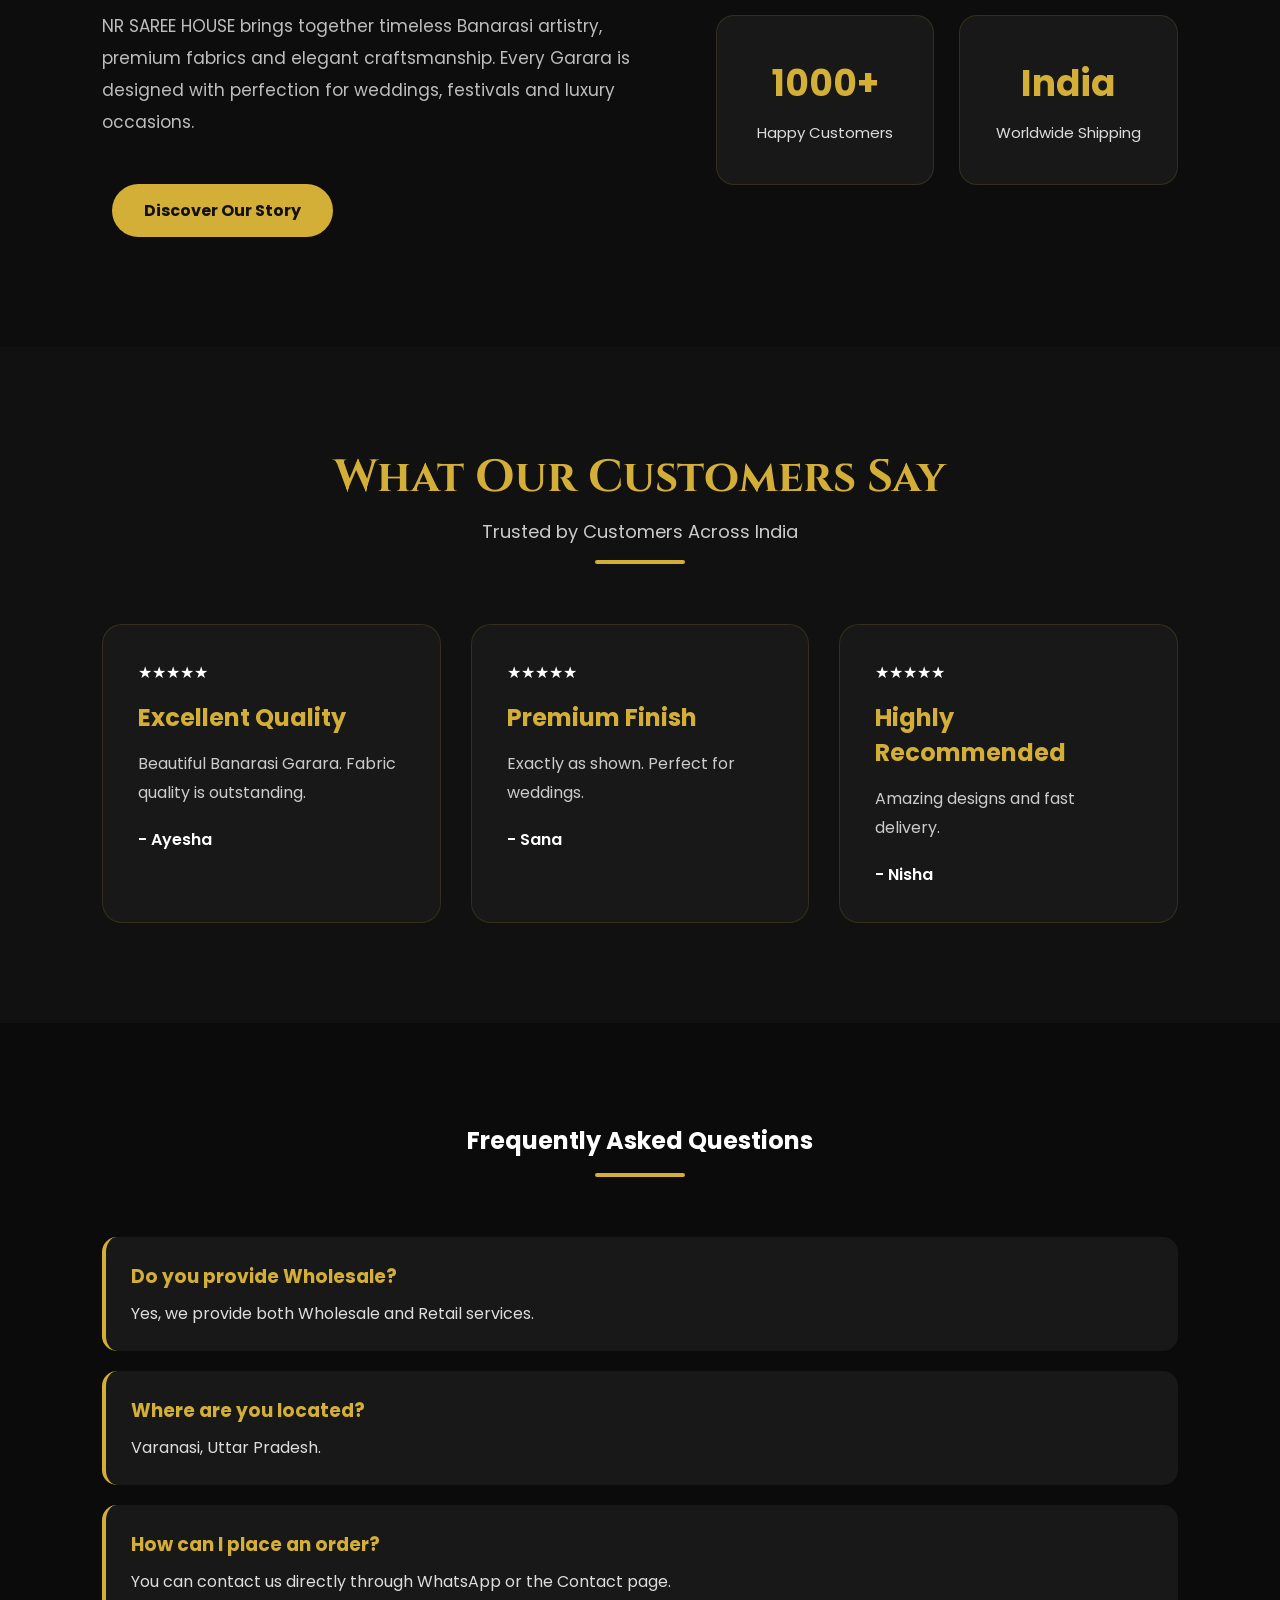
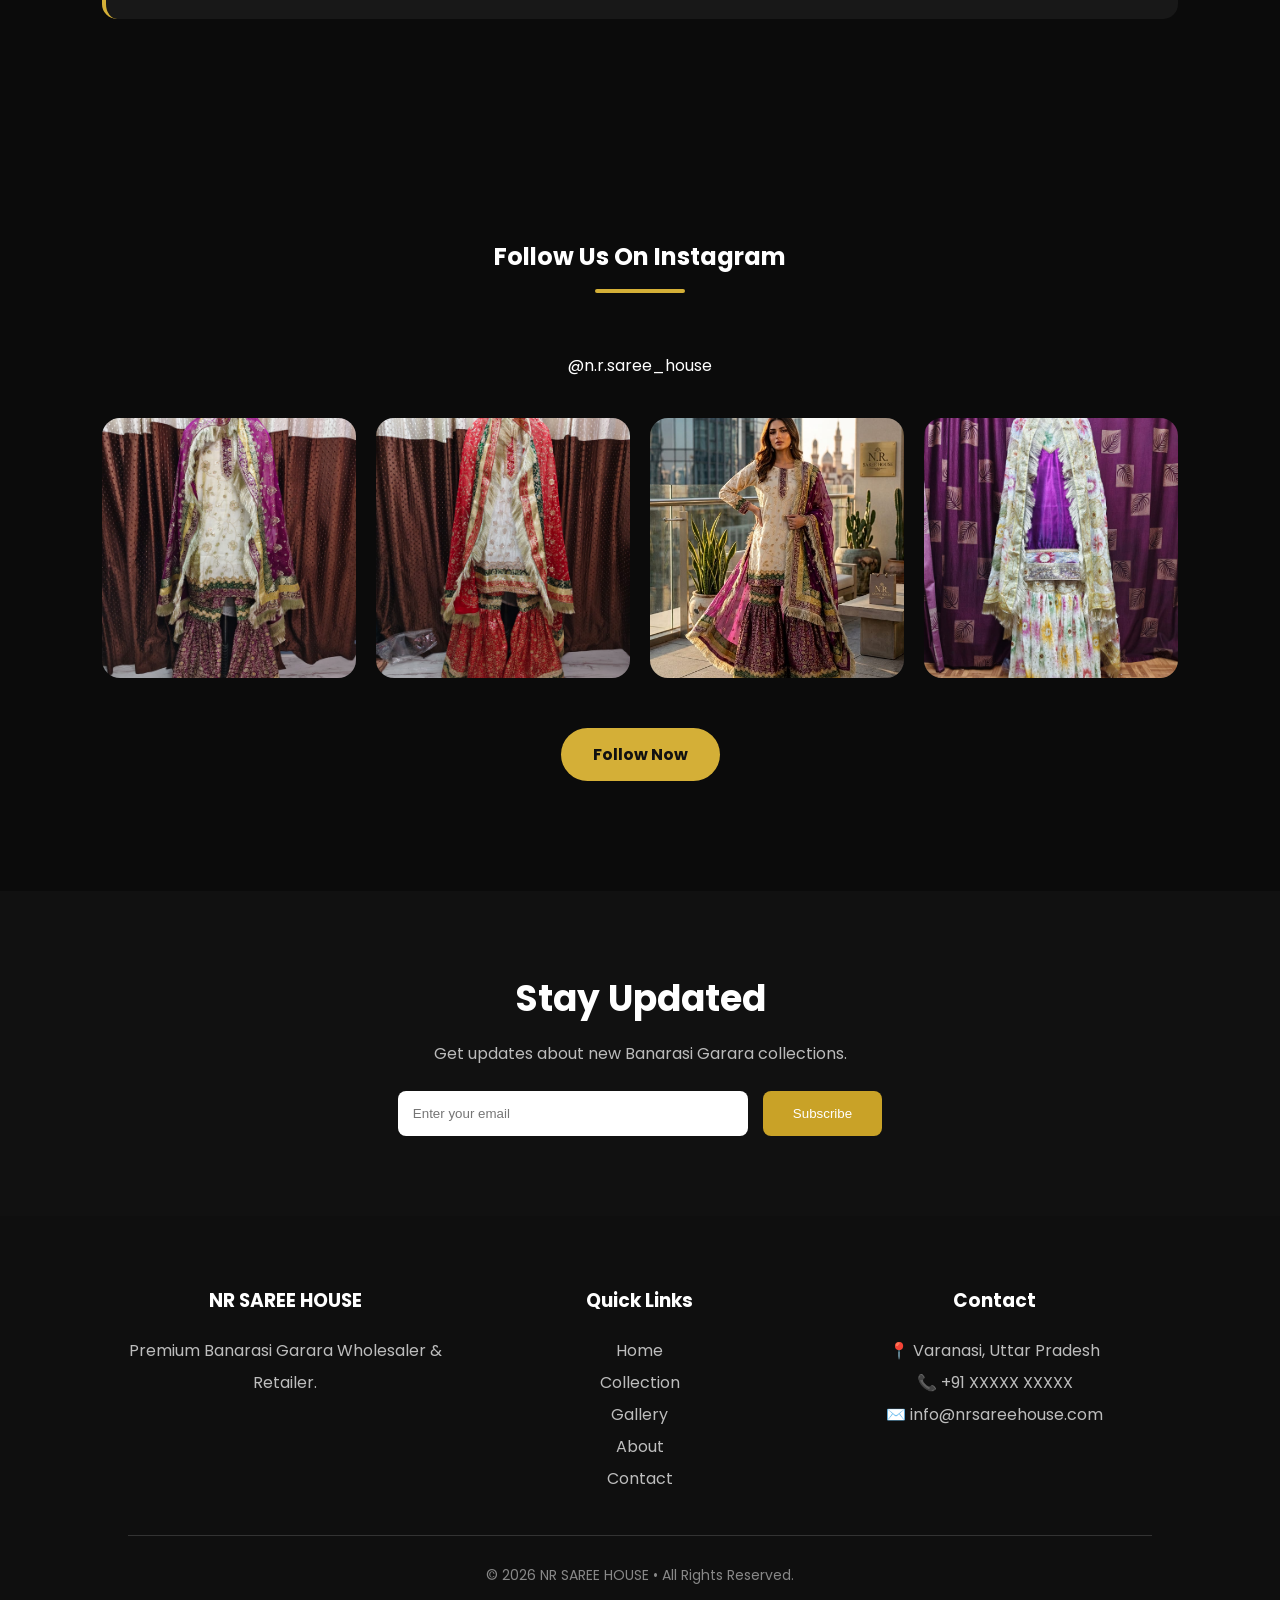
==== commit fcd242b8: "Fix homepage animation" ====
--- a/index.html
+++ b/index.html
@@ -3,6 +3,9 @@
 <head>
 <meta charset="UTF-8">
 <meta name="viewport" content="width=device-width, initial-scale=1.0">
+
+<meta name="google-site-verification" content="RHpke8bL7azBgNd1AiBS9pywiewJZzy8v8mqV2mNZaw" />
+
 <title>NR SAREE HOUSE | Premium Banarasi Garara</title>
 
 <link rel="icon" href="images/favicon.png">
@@ -62,12 +65,12 @@
 
 <div class="hero-content">
 
-<h1 class="fade-up">
+<h1>
 
 Luxury Banarasi Garara Collection
 </h1>
 
-<p class="fade-up">
+<p>
 
 Experience timeless elegance crafted with premium Banarasi fabric.
 
--- a/style.css
+++ b/style.css
@@ -1272,7 +1272,7 @@
 /* Fade Animation */
 
 .fade-up{
-opacity:0;
+opacity:1;
 transform:translateY(40px);
 animation:fadeUp .8s ease forwards;
 }
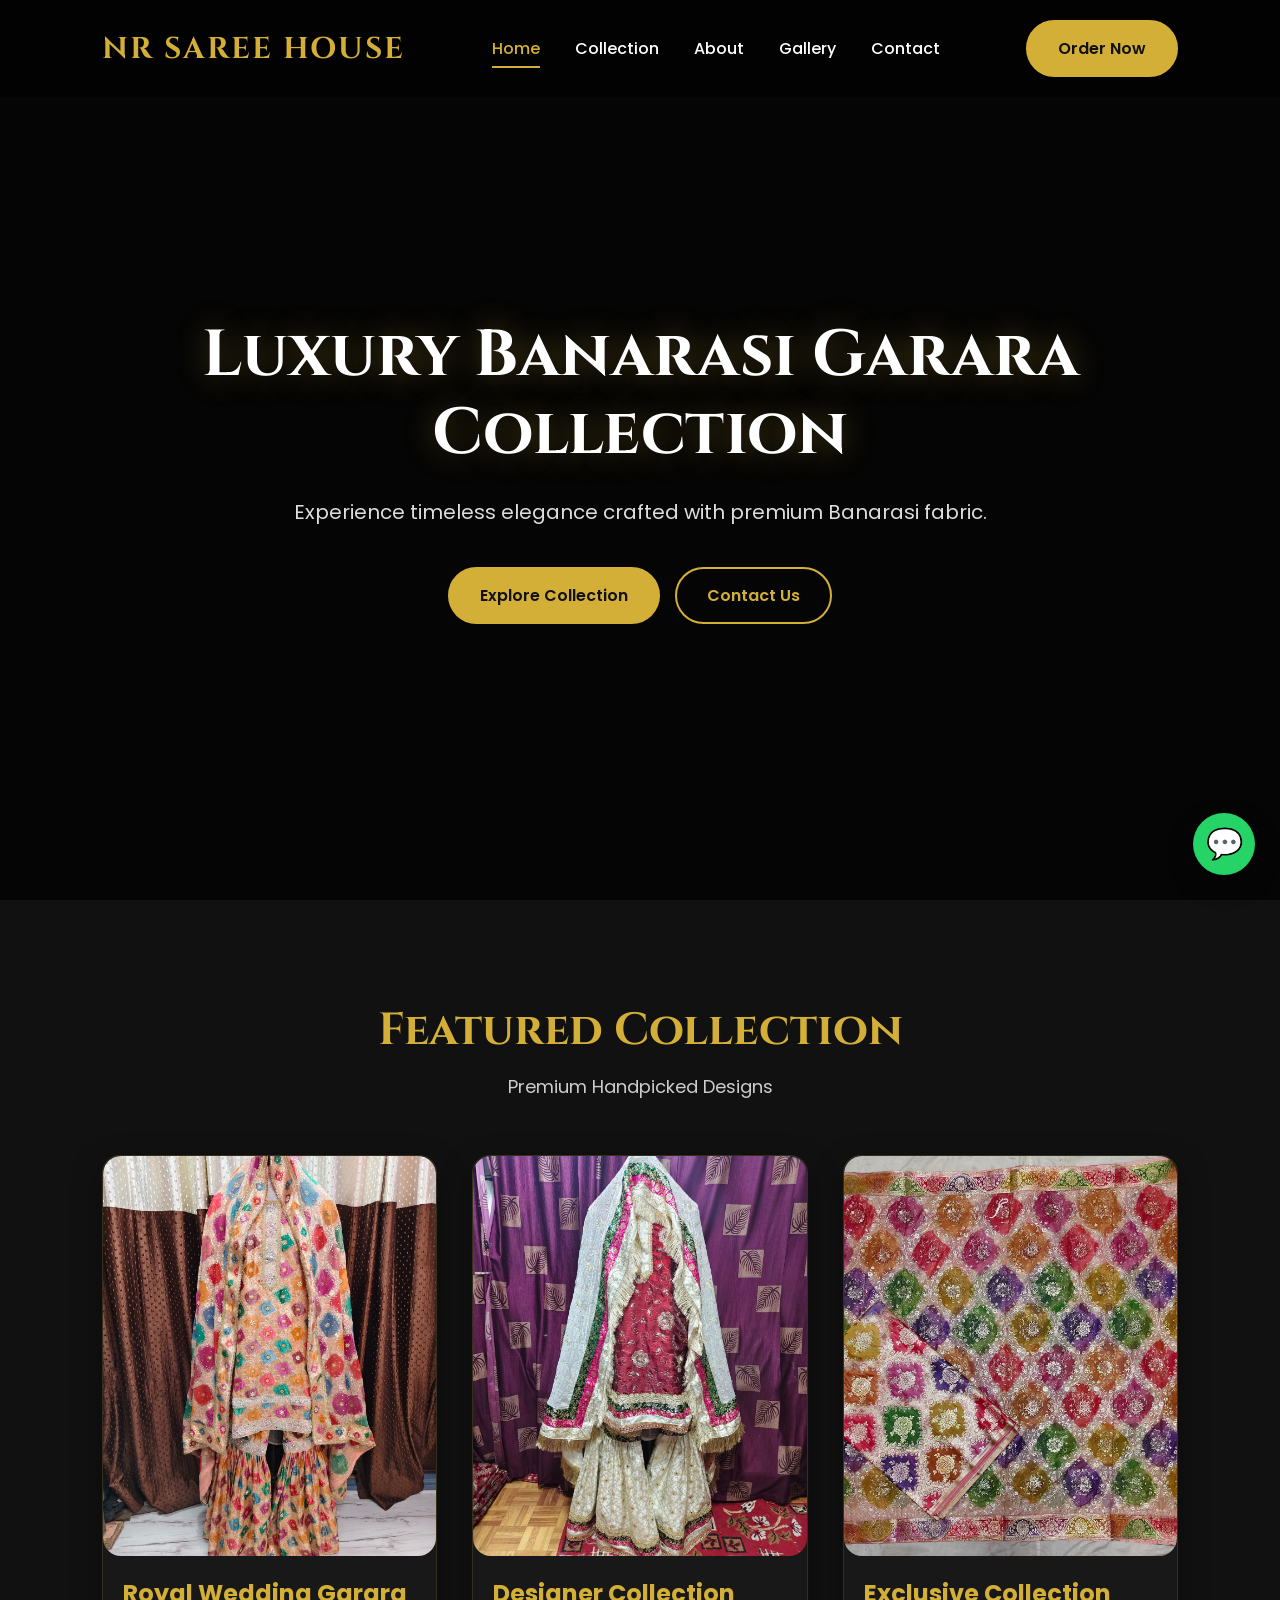
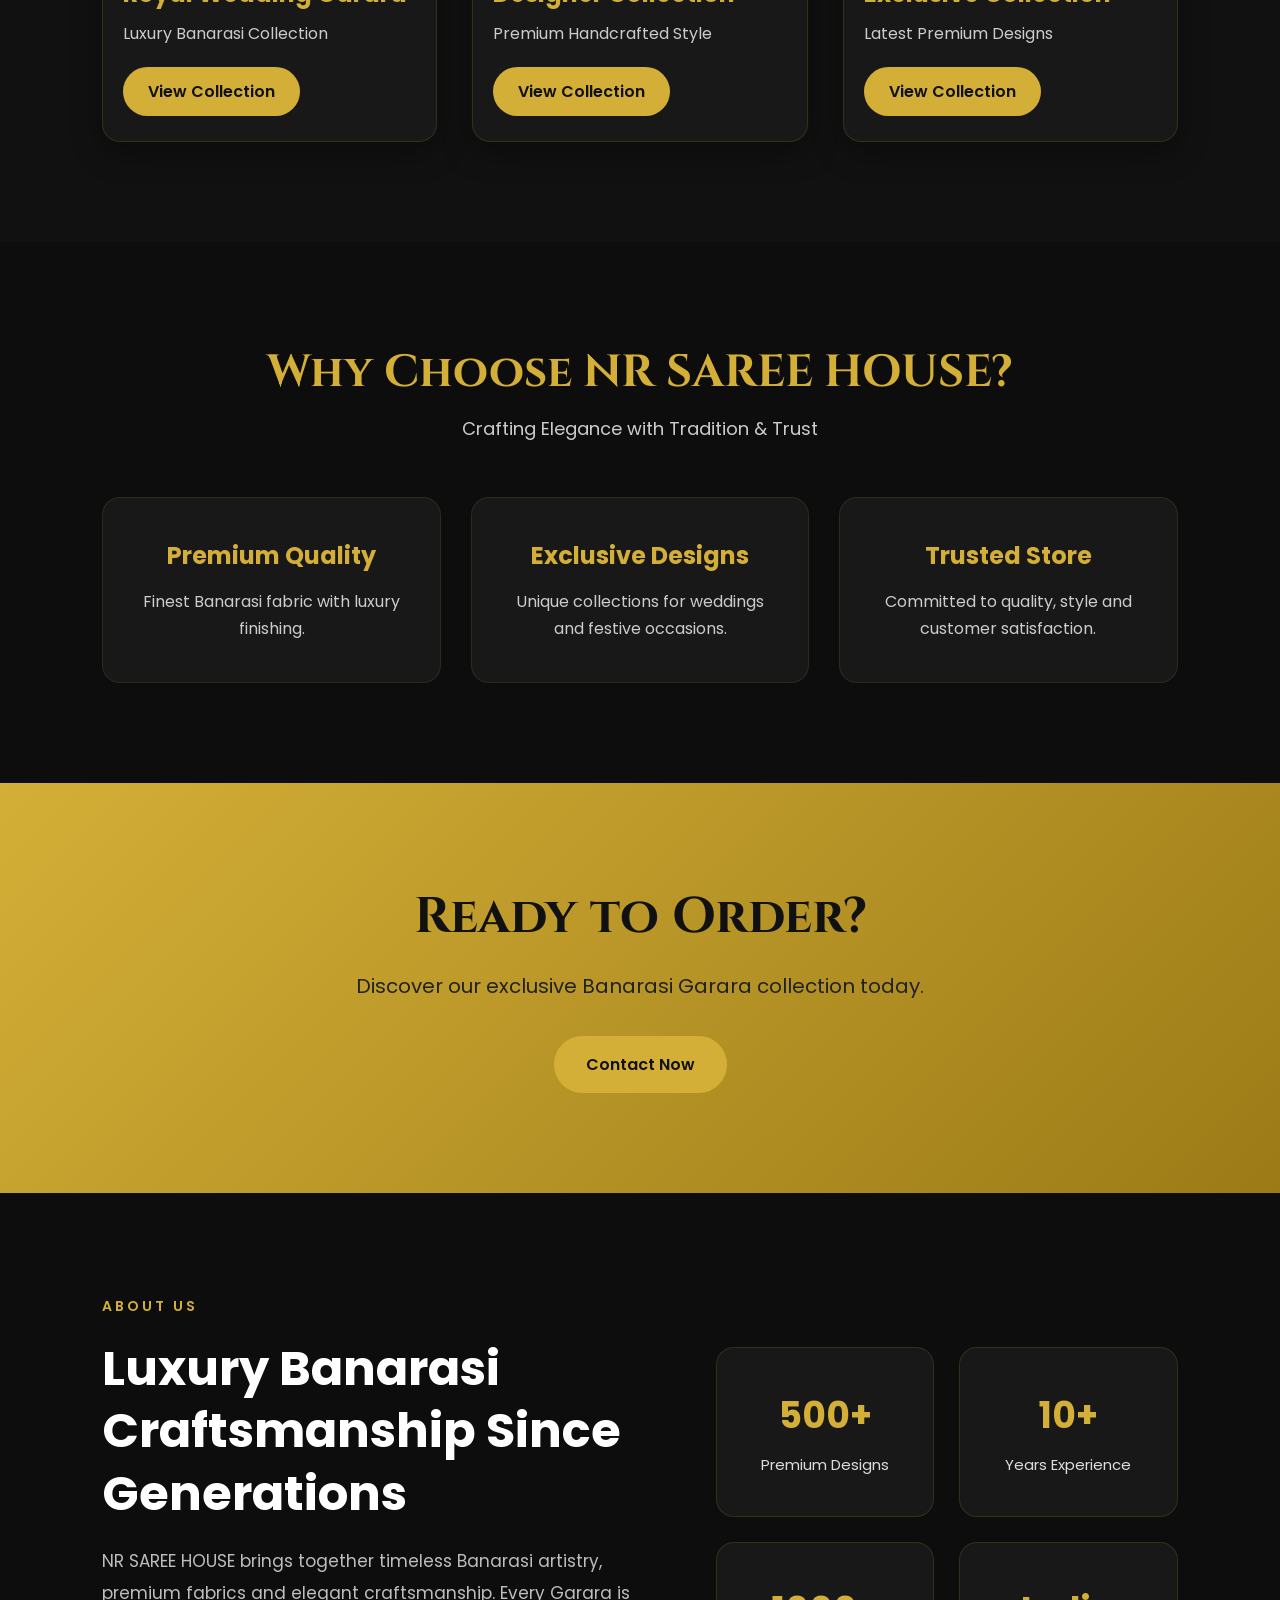
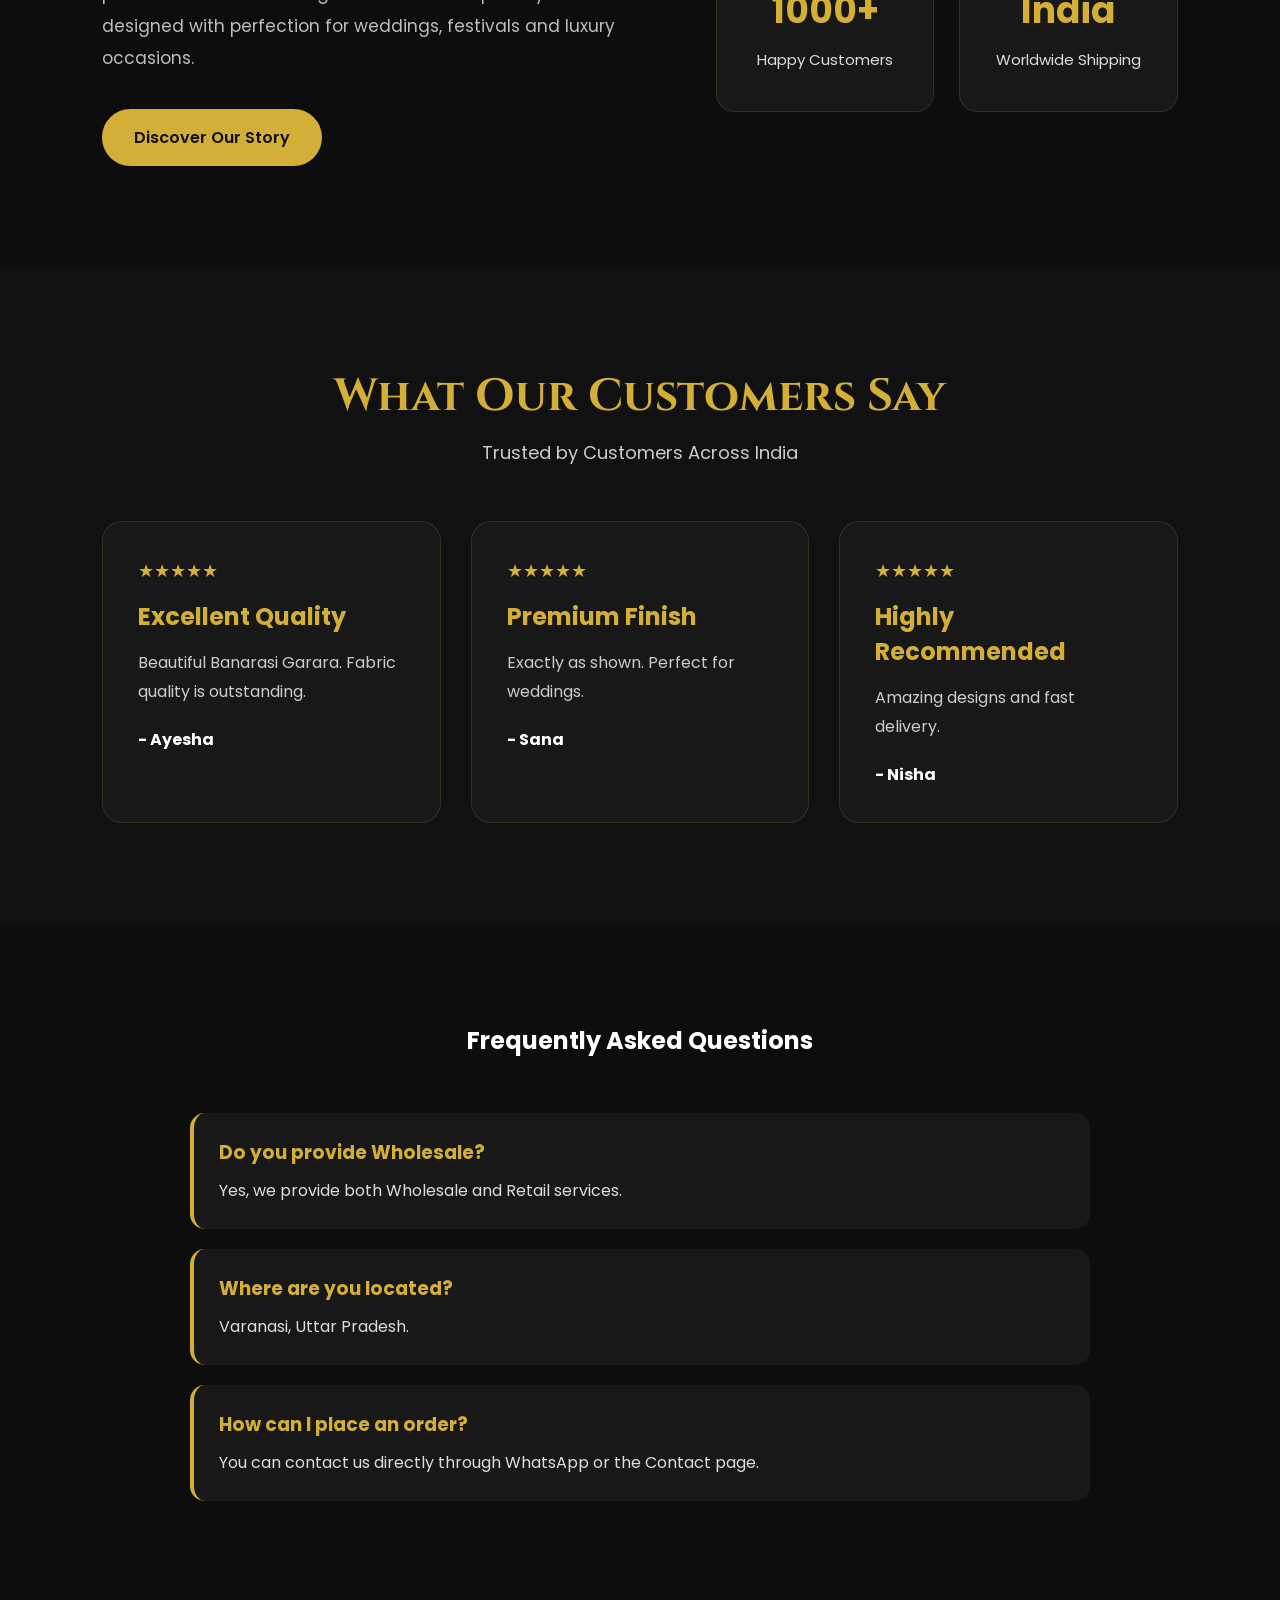
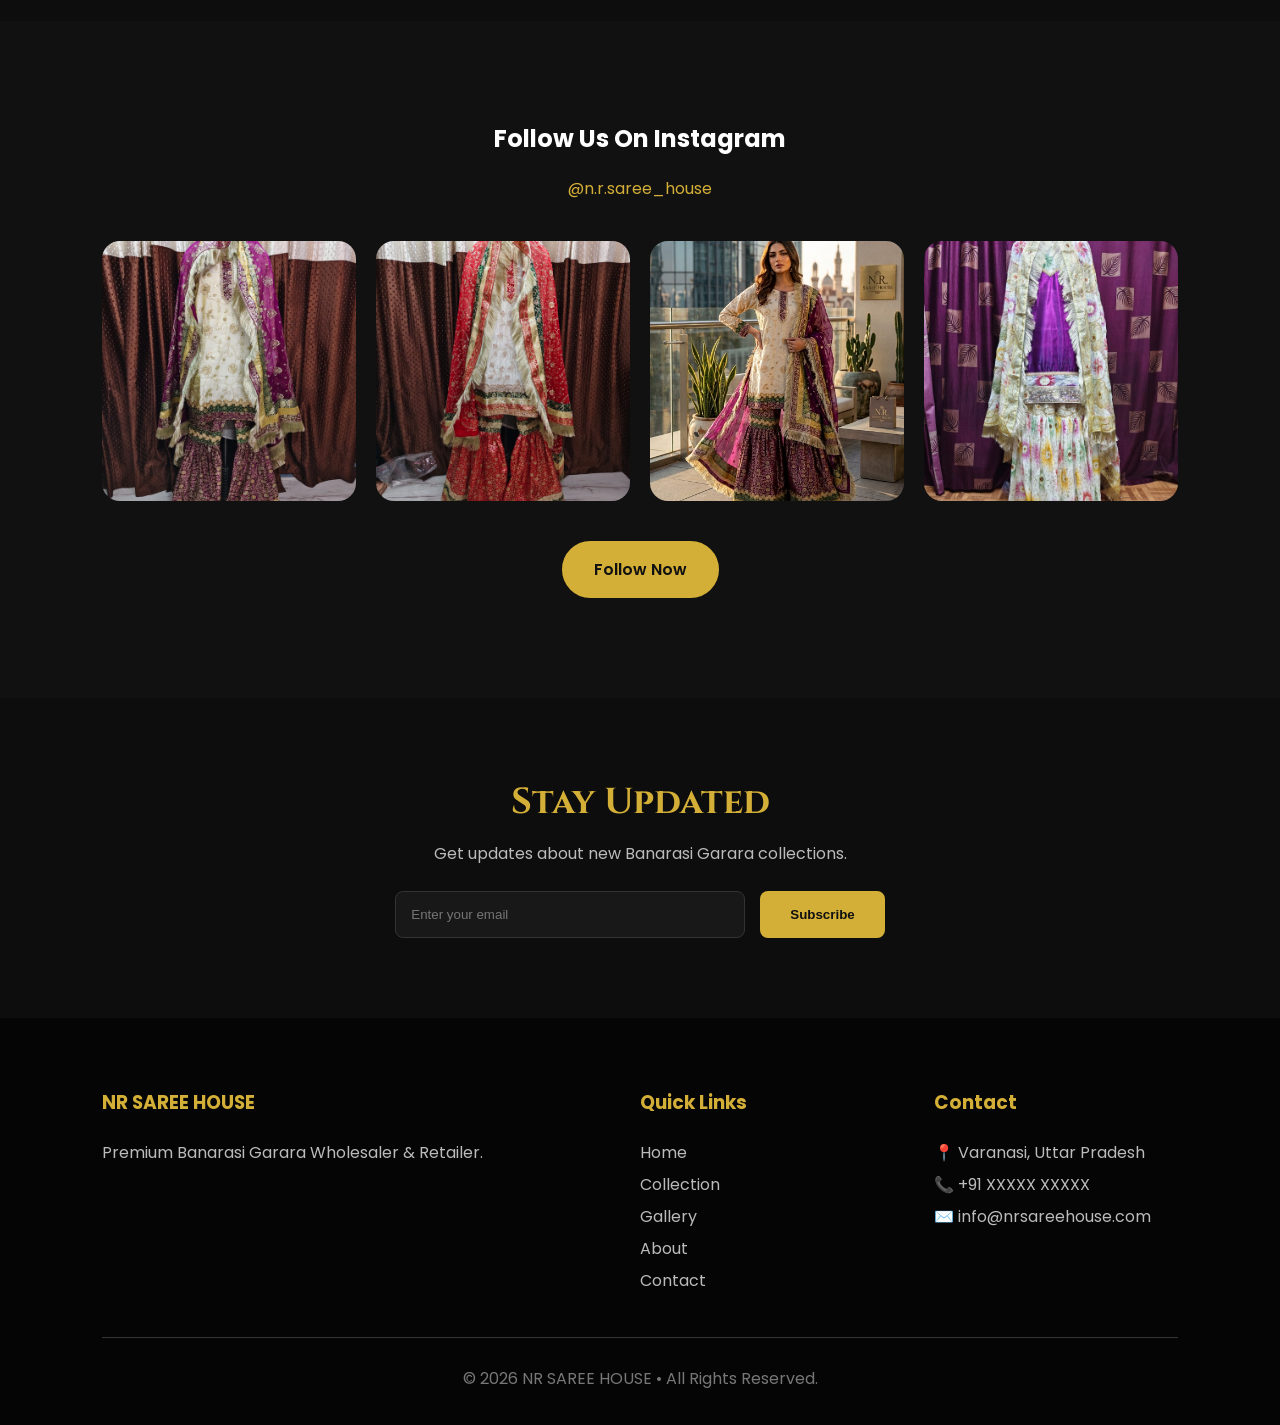
==== commit e171698a: "Update website design and fix animations" ====
--- a/index.html
+++ b/index.html
@@ -1,398 +1,575 @@
 <!DOCTYPE html>
 <html lang="en">
+
 <head>
-<meta charset="UTF-8">
-<meta name="viewport" content="width=device-width, initial-scale=1.0">
-
-<meta name="google-site-verification" content="RHpke8bL7azBgNd1AiBS9pywiewJZzy8v8mqV2mNZaw" />
-
-<title>NR SAREE HOUSE | Premium Banarasi Garara</title>
-
-<link rel="icon" href="images/favicon.png">
-
-<link rel="stylesheet" href="style.css">
-
-<link rel="preconnect" href="https://fonts.googleapis.com">
-<link rel="preconnect" href="https://fonts.gstatic.com" crossorigin>
-
-<link href="https://fonts.googleapis.com/css2?family=Cinzel:wght@400;600;700&family=Poppins:wght@300;400;500;600&display=swap" rel="stylesheet">
-
+    <meta charset="UTF-8">
+    <meta name="viewport" content="width=device-width, initial-scale=1.0">
+
+    <meta name="google-site-verification"
+        content="RHpke8bL7azBgNd1AiBS9pywiewJZzy8v8mqV2mNZaw">
+
+    <title>NR SAREE HOUSE | Premium Banarasi Garara</title>
+
+    <link rel="icon" href="images/favicon.png">
+    <link rel="stylesheet" href="style.css">
+
+    <link rel="preconnect" href="https://fonts.googleapis.com">
+    <link rel="preconnect" href="https://fonts.gstatic.com" crossorigin>
+
+    <link href="https://fonts.googleapis.com/css2?family=Cinzel:wght@400;600;700&family=Poppins:wght@300;400;500;600&display=swap"
+        rel="stylesheet">
 </head>
 
 <body>
 
-<a href="https://wa.me/917526012432" class="whatsapp-float" target="_blank">
-    💬
-</a>
-
-<button id="topBtn">↑</button>
-
-<body>
-
-<header>
-
-<div class="logo">
-NR SAREE HOUSE
-</div>
-
-<nav>
-
-<a href="index.html" class="active">Home</a>
-
-<a href="collection.html">Collection</a>
-
-<a href="about.html">About</a>
-
-<a href="gallery.html">Gallery</a>
-
-<a href="contact.html">Contact</a>
-
-</nav>
-
-<div class="menu-toggle" id="menuToggle">
-☰
-</div>
-
-<a href="contact.html" class="hero-btn">
-Order Now
-</a>
-
-</header>
-
-<section class="hero">
-
-<div class="overlay"></div>
-
-<div class="hero-content">
-
-<h1>
-
-Luxury Banarasi Garara Collection
-</h1>
-
-<p>
-
-Experience timeless elegance crafted with premium Banarasi fabric.
-
-</p>
-
-<div class="hero-buttons">
-
-<a href="collection.html" class="hero-btn">Explore Collection</a>
-Explore Collection
-
-</a>
-
-<a href="contact.html" class="hero-btn secondary-btn">Contact Us</a>
-Contact Us
-
-</a>
-
-</div>
-
-</div>
-
-</section>
-
-<section class="featured">
-
-<div class="section-title">
-
-<h2>
-Featured Collection
-</h2>
-
-<p>
-Premium Handpicked Designs
-</p>
-
-</div>
-
-<div class="cards">
-
-<div class="card">
-
-<img src="images/product1.jpg">
-
-<h3>
-Royal Wedding Garara
-</h3>
-
-<p>
-Luxury Banarasi Collection
-</p>
-
-<a href="collection.html">
-View Collection
-</a>
-
-</div>
-
-<div class="card">
-
-<img src="images/product2.jpg">
-
-<h3>
-Designer Collection
-</h3>
-
-<p>
-Premium Handcrafted Style
-</p>
-
-<a href="collection.html">
-View Collection
-</a>
-
-</div>
-
-<div class="card">
-
-<img src="images/product3.jpg">
-
-<h3>
-Exclusive Collection
-</h3>
-
-<p>
-Latest Premium Designs
-</p>
-
-<a href="collection.html">
-View Collection
-</a>
-
-</div>
-
-</div>
-
-</section>
-<section class="why-us">
-
-<div class="section-title">
-<h2>Why Choose NR SAREE HOUSE?</h2>
-<p>Crafting Elegance with Tradition & Trust</p>
-</div>
-
-<div class="why-grid">
-
-<div class="why-box">
-<h3>Premium Quality</h3>
-<p>Finest Banarasi fabric with luxury finishing.</p>
-</div>
-
-<div class="why-box">
-<h3>Exclusive Designs</h3>
-<p>Unique collections for weddings and festive occasions.</p>
-</div>
-
-<div class="why-box">
-<h3>Trusted Store</h3>
-<p>Committed to quality, style and customer satisfaction.</p>
-</div>
-
-</div>
-
-</section>
-
-<section class="cta">
-
-<h2>Ready to Order?</h2>
-
-<p>
-Discover our exclusive Banarasi Garara collection today.
-</p>
-
-<a href="contact.html" class="hero-btn">
-Contact Now
-</a>
-
-</section>
-<!-- About Preview -->
-
-<section class="about-preview">
-
-    <div class="about-left">
-        <span>ABOUT US</span>
-
-        <h2>Luxury Banarasi Craftsmanship Since Generations</h2>
+    <!-- WhatsApp Button -->
+    <a href="https://wa.me/917526012432"
+       class="whatsapp-float"
+       target="_blank"
+       rel="noopener">
+        💬
+    </a>
+
+    <!-- Back To Top -->
+    <button id="topBtn" aria-label="Back to top">↑</button>
+
+    <!-- Header -->
+    <header>
+
+        <div class="logo">
+            NR SAREE HOUSE
+        </div>
+
+        <nav class="nav-links">
+
+            <a href="index.html" class="active">Home</a>
+            <a href="collection.html">Collection</a>
+            <a href="about.html">About</a>
+            <a href="gallery.html">Gallery</a>
+            <a href="contact.html">Contact</a>
+
+        </nav>
+
+        <div class="menu-toggle" id="menuToggle">
+            ☰
+        </div>
+
+        <a href="contact.html" class="hero-btn">
+            Order Now
+        </a>
+
+    </header>
+
+
+    <!-- Hero Section -->
+    <section class="hero">
+
+        <div class="overlay"></div>
+
+        <div class="hero-content">
+
+            <h1>
+                Luxury Banarasi Garara Collection
+            </h1>
+
+            <p>
+                Experience timeless elegance crafted with premium Banarasi fabric.
+            </p>
+
+            <div class="hero-buttons">
+
+                <a href="collection.html" class="hero-btn">
+                    Explore Collection
+                </a>
+
+                <a href="contact.html" class="hero-btn secondary-btn">
+                    Contact Us
+                </a>
+
+            </div>
+
+        </div>
+
+    </section>
+
+
+    <!-- Featured Collection -->
+    <section class="featured">
+
+        <div class="section-title">
+
+            <h2>
+                Featured Collection
+            </h2>
+
+            <p>
+                Premium Handpicked Designs
+            </p>
+
+        </div>
+
+        <div class="cards">
+
+            <div class="card">
+
+                <img src="images/product1.jpg"
+                     alt="Royal Wedding Garara">
+
+                <h3>
+                    Royal Wedding Garara
+                </h3>
+
+                <p>
+                    Luxury Banarasi Collection
+                </p>
+
+                <a href="collection.html">
+                    View Collection
+                </a>
+
+            </div>
+
+
+            <div class="card">
+
+                <img src="images/product2.jpg"
+                     alt="Designer Garara Collection">
+
+                <h3>
+                    Designer Collection
+                </h3>
+
+                <p>
+                    Premium Handcrafted Style
+                </p>
+
+                <a href="collection.html">
+                    View Collection
+                </a>
+
+            </div>
+
+
+            <div class="card">
+
+                <img src="images/product3.jpg"
+                     alt="Exclusive Garara Collection">
+
+                <h3>
+                    Exclusive Collection
+                </h3>
+
+                <p>
+                    Latest Premium Designs
+                </p>
+
+                <a href="collection.html">
+                    View Collection
+                </a>
+
+            </div>
+
+        </div>
+
+    </section>
+
+
+    <!-- Why Choose Us -->
+    <section class="why-us">
+
+        <div class="section-title">
+
+            <h2>
+                Why Choose NR SAREE HOUSE?
+            </h2>
+
+            <p>
+                Crafting Elegance with Tradition & Trust
+            </p>
+
+        </div>
+
+
+        <div class="why-grid">
+
+            <div class="why-box">
+
+                <h3>
+                    Premium Quality
+                </h3>
+
+                <p>
+                    Finest Banarasi fabric with luxury finishing.
+                </p>
+
+            </div>
+
+
+            <div class="why-box">
+
+                <h3>
+                    Exclusive Designs
+                </h3>
+
+                <p>
+                    Unique collections for weddings and festive occasions.
+                </p>
+
+            </div>
+
+
+            <div class="why-box">
+
+                <h3>
+                    Trusted Store
+                </h3>
+
+                <p>
+                    Committed to quality, style and customer satisfaction.
+                </p>
+
+            </div>
+
+        </div>
+
+    </section>
+
+
+    <!-- CTA -->
+    <section class="cta">
+
+        <h2>
+            Ready to Order?
+        </h2>
 
         <p>
-            NR SAREE HOUSE brings together timeless Banarasi artistry,
-            premium fabrics and elegant craftsmanship. Every Garara is
-            designed with perfection for weddings, festivals and luxury occasions.
+            Discover our exclusive Banarasi Garara collection today.
         </p>
 
-        <a href="about.html" class="hero-btn">
-            Discover Our Story
+        <a href="contact.html" class="hero-btn">
+            Contact Now
         </a>
-    </div>
-
-    <div class="about-right">
-
-        <div class="about-box">
-            <h3>500+</h3>
-            <p>Premium Designs</p>
-        </div>
-
-        <div class="about-box">
-            <h3>10+</h3>
-            <p>Years Experience</p>
-        </div>
-
-        <div class="about-box">
-            <h3>1000+</h3>
-            <p>Happy Customers</p>
-        </div>
-
-        <div class="about-box">
-            <h3>India</h3>
-            <p>Worldwide Shipping</p>
-        </div>
-
-    </div>
-
-</section>
-<section class="reviews">
-
-<div class="section-title">
-<h2>What Our Customers Say</h2>
-<p>Trusted by Customers Across India</p>
-</div>
-
-<div class="review-grid">
-
-<div class="review-card">
-★★★★★
-<h3>Excellent Quality</h3>
-<p>
-Beautiful Banarasi Garara. Fabric quality is outstanding.
-</p>
-<h4>- Ayesha</h4>
-</div>
-
-<div class="review-card">
-★★★★★
-<h3>Premium Finish</h3>
-<p>
-Exactly as shown. Perfect for weddings.
-</p>
-<h4>- Sana</h4>
-</div>
-
-<div class="review-card">
-★★★★★
-<h3>Highly Recommended</h3>
-<p>
-Amazing designs and fast delivery.
-</p>
-<h4>- Nisha</h4>
-</div>
-
-</div>
-
-</section>
-
-<section class="faq">
-
-<h2 class="section-title">Frequently Asked Questions</h2>
-
-<div class="faq-item">
-<h3>Do you provide Wholesale?</h3>
-<p>Yes, we provide both Wholesale and Retail services.</p>
-</div>
-
-<div class="faq-item">
-<h3>Where are you located?</h3>
-<p>Varanasi, Uttar Pradesh.</p>
-</div>
-
-<div class="faq-item">
-<h3>How can I place an order?</h3>
-<p>You can contact us directly through WhatsApp or the Contact page.</p>
-</div>
-
-</section>
-
-<section class="instagram">
-
-<h2 class="section-title">Follow Us On Instagram</h2>
-
-<p>@n.r.saree_house</p>
-
-<div class="insta-grid">
-
-<img src="images/insta1.jpg" alt="">
-
-<img src="images/insta2.jpg" alt="">
-
-<img src="images/insta3.jpg" alt="">
-
-<img src="images/insta4.jpg" alt="">
-
-</div>
-
-<a href="https://instagram.com/" class="hero-btn" target="_blank">
-Follow Now
-</a>
-
-</section>
-
-<section class="newsletter">
-    <h2>Stay Updated</h2>
-    <p>Get updates about new Banarasi Garara collections.</p>
-
-    <form>
-        <input type="email" placeholder="Enter your email">
-        <button>Subscribe</button>
-    </form>
-</section>
-
-<footer>
-
-<div class="footer-container">
-
-<div>
-<h3>NR SAREE HOUSE</h3>
-<p>Premium Banarasi Garara Wholesaler & Retailer.</p>
-</div>
-
-<div>
-<h3>Quick Links</h3>
-
-<a href="index.html">Home</a><br>
-<a href="collection.html">Collection</a><br>
-<a href="gallery.html">Gallery</a><br>
-<a href="about.html">About</a><br>
-<a href="contact.html">Contact</a>
-
-</div>
-
-<div>
-
-<h3>Contact</h3>
-
-<p>📍 Varanasi, Uttar Pradesh</p>
-
-<p>📞 +91 XXXXX XXXXX</p>
-
-<p>✉️ info@nrsareehouse.com</p>
-
-</div>
-
-</div>
-
-<p class="copyright">
-© 2026 NR SAREE HOUSE • All Rights Reserved.
-</p>
-
-</footer>
-
-<script src="script.js"></script>
-
-<a href="https://wa.me/917526012432" class="whatsapp-btn" target="_blank">
-    💬
-</a>
+
+    </section>
+
+
+    <!-- About Preview -->
+    <section class="about-preview">
+
+        <div class="about-left">
+
+            <span>
+                ABOUT US
+            </span>
+
+            <h2>
+                Luxury Banarasi Craftsmanship Since Generations
+            </h2>
+
+            <p>
+                NR SAREE HOUSE brings together timeless Banarasi artistry,
+                premium fabrics and elegant craftsmanship. Every Garara is
+                designed with perfection for weddings, festivals and luxury occasions.
+            </p>
+
+            <a href="about.html" class="hero-btn">
+                Discover Our Story
+            </a>
+
+        </div>
+
+
+        <div class="about-right">
+
+            <div class="about-box">
+                <h3>500+</h3>
+                <p>Premium Designs</p>
+            </div>
+
+            <div class="about-box">
+                <h3>10+</h3>
+                <p>Years Experience</p>
+            </div>
+
+            <div class="about-box">
+                <h3>1000+</h3>
+                <p>Happy Customers</p>
+            </div>
+
+            <div class="about-box">
+                <h3>India</h3>
+                <p>Worldwide Shipping</p>
+            </div>
+
+        </div>
+
+    </section>
+
+
+    <!-- Reviews -->
+    <section class="reviews">
+
+        <div class="section-title">
+
+            <h2>
+                What Our Customers Say
+            </h2>
+
+            <p>
+                Trusted by Customers Across India
+            </p>
+
+        </div>
+
+
+        <div class="review-grid">
+
+            <div class="review-card">
+
+                <div class="rating">
+                    ★★★★★
+                </div>
+
+                <h3>
+                    Excellent Quality
+                </h3>
+
+                <p>
+                    Beautiful Banarasi Garara. Fabric quality is outstanding.
+                </p>
+
+                <h4>
+                    - Ayesha
+                </h4>
+
+            </div>
+
+
+            <div class="review-card">
+
+                <div class="rating">
+                    ★★★★★
+                </div>
+
+                <h3>
+                    Premium Finish
+                </h3>
+
+                <p>
+                    Exactly as shown. Perfect for weddings.
+                </p>
+
+                <h4>
+                    - Sana
+                </h4>
+
+            </div>
+
+
+            <div class="review-card">
+
+                <div class="rating">
+                    ★★★★★
+                </div>
+
+                <h3>
+                    Highly Recommended
+                </h3>
+
+                <p>
+                    Amazing designs and fast delivery.
+                </p>
+
+                <h4>
+                    - Nisha
+                </h4>
+
+            </div>
+
+        </div>
+
+    </section>
+
+
+    <!-- FAQ -->
+    <section class="faq">
+
+        <h2 class="section-title">
+            Frequently Asked Questions
+        </h2>
+
+
+        <div class="faq-item">
+
+            <h3>
+                Do you provide Wholesale?
+            </h3>
+
+            <p>
+                Yes, we provide both Wholesale and Retail services.
+            </p>
+
+        </div>
+
+
+        <div class="faq-item">
+
+            <h3>
+                Where are you located?
+            </h3>
+
+            <p>
+                Varanasi, Uttar Pradesh.
+            </p>
+
+        </div>
+
+
+        <div class="faq-item">
+
+            <h3>
+                How can I place an order?
+            </h3>
+
+            <p>
+                You can contact us directly through WhatsApp or the Contact page.
+            </p>
+
+        </div>
+
+    </section>
+
+
+    <!-- Instagram -->
+    <section class="instagram">
+
+        <h2 class="section-title">
+            Follow Us On Instagram
+        </h2>
+
+        <p>
+            @n.r.saree_house
+        </p>
+
+
+        <div class="insta-grid">
+
+            <img src="images/insta1.jpg" alt="NR Saree House Instagram">
+            <img src="images/insta2.jpg" alt="NR Saree House Instagram">
+            <img src="images/insta3.jpg" alt="NR Saree House Instagram">
+            <img src="images/insta4.jpg" alt="NR Saree House Instagram">
+
+        </div>
+
+
+        <a href="https://instagram.com/"
+           class="hero-btn"
+           target="_blank"
+           rel="noopener">
+
+            Follow Now
+
+        </a>
+
+    </section>
+
+
+    <!-- Newsletter -->
+    <section class="newsletter">
+
+        <h2>
+            Stay Updated
+        </h2>
+
+        <p>
+            Get updates about new Banarasi Garara collections.
+        </p>
+
+
+        <form>
+
+            <input
+                type="email"
+                placeholder="Enter your email"
+                aria-label="Email address"
+                required
+            >
+
+            <button type="submit">
+                Subscribe
+            </button>
+
+        </form>
+
+    </section>
+
+
+    <!-- Footer -->
+    <footer>
+
+        <div class="footer-container">
+
+            <div>
+
+                <h3>
+                    NR SAREE HOUSE
+                </h3>
+
+                <p>
+                    Premium Banarasi Garara Wholesaler & Retailer.
+                </p>
+
+            </div>
+
+
+            <div>
+
+                <h3>
+                    Quick Links
+                </h3>
+
+                <a href="index.html">Home</a>
+                <a href="collection.html">Collection</a>
+                <a href="gallery.html">Gallery</a>
+                <a href="about.html">About</a>
+                <a href="contact.html">Contact</a>
+
+            </div>
+
+
+            <div>
+
+                <h3>
+                    Contact
+                </h3>
+
+                <p>
+                    📍 Varanasi, Uttar Pradesh
+                </p>
+
+                <p>
+                    📞 +91 XXXXX XXXXX
+                </p>
+
+                <p>
+                    ✉️ info@nrsareehouse.com
+                </p>
+
+            </div>
+
+        </div>
+
+
+        <p class="copyright">
+            © 2026 NR SAREE HOUSE • All Rights Reserved.
+        </p>
+
+    </footer>
+
+
+    <!-- JavaScript -->
+    <script src="script.js"></script>
 
 </body>
+
 </html>
--- a/style.css
+++ b/style.css
@@ -1,1798 +1,1204 @@
-/* ===========================
+/* =========================================================
    NR SAREE HOUSE
-   Premium Style V2.0
-=========================== */
-
-*{
-margin:0;
-padding:0;
-box-sizing:border-box;
-}
-
-html{
-scroll-behavior:smooth;
-}
-
-body{
-font-family:'Poppins',sans-serif;
-background:#0b0b0b;
-color:#fff;
-overflow-x:hidden;
-}
-
-a{
-text-decoration:none;
-}
-
-img{
-max-width:100%;
-display:block;
-}
-
-/* ===========================
-   Header
-=========================== */
-
-header{
-position:fixed;
-top:0;
-left:0;
-width:100%;
-display:flex;
-justify-content:space-between;
-align-items:center;
-padding:20px 8%;
-background:rgba(0,0,0,.45);
-backdrop-filter:blur(12px);
-z-index:1000;
-}
-
-.logo{
-font-family:'Cinzel',serif;
-font-size:32px;
-font-weight:700;
-letter-spacing:2px;
-color:#d4af37;
-}
-
-nav{
-display:flex;
-gap:35px;
-}
-
-nav a{
-color:#fff;
-font-weight:500;
-transition:.3s;
+   Premium Banarasi Garara Website
+   Clean CSS V3.0
+========================================================= */
+
+* {
+    margin: 0;
+    padding: 0;
+    box-sizing: border-box;
+}
+
+html {
+    scroll-behavior: smooth;
+}
+
+body {
+    font-family: 'Poppins', sans-serif;
+    background: #0b0b0b;
+    color: #fff;
+    overflow-x: hidden;
+}
+
+a {
+    text-decoration: none;
+    color: inherit;
+}
+
+img {
+    max-width: 100%;
+    display: block;
+}
+
+
+/* =========================================================
+   COMMON
+========================================================= */
+
+.section-title {
+    text-align: center;
+    margin-bottom: 55px;
+}
+
+.section-title h2 {
+    font-family: 'Cinzel', serif;
+    font-size: 45px;
+    color: #d4af37;
+    margin-bottom: 12px;
+}
+
+.section-title p {
+    color: #ccc;
+    font-size: 18px;
+}
+
+::selection {
+    background: #d4af37;
+    color: #111;
+}
+
+
+/* =========================================================
+   HEADER / NAVBAR
+========================================================= */
+
+header {
+    position: fixed;
+    top: 0;
+    left: 0;
+    width: 100%;
+    padding: 20px 8%;
+    display: flex;
+    align-items: center;
+    justify-content: space-between;
+    background: rgba(0, 0, 0, 0.45);
+    backdrop-filter: blur(12px);
+    -webkit-backdrop-filter: blur(12px);
+    z-index: 1000;
+    transition: 0.4s ease;
+}
+
+header.scrolled {
+    background: rgba(0, 0, 0, 0.95);
+    padding: 15px 8%;
+    box-shadow: 0 5px 20px rgba(0, 0, 0, 0.4);
+}
+
+.logo {
+    font-family: 'Cinzel', serif;
+    font-size: 30px;
+    font-weight: 700;
+    letter-spacing: 2px;
+    color: #d4af37;
+    transition: 0.3s ease;
+}
+
+.logo:hover {
+    letter-spacing: 3px;
+}
+
+nav {
+    display: flex;
+    align-items: center;
+    gap: 35px;
+}
+
+nav a {
+    position: relative;
+    color: #fff;
+    font-weight: 500;
+    transition: 0.3s ease;
+}
+
+nav a::after {
+    content: "";
+    position: absolute;
+    left: 0;
+    bottom: -7px;
+    width: 0;
+    height: 2px;
+    background: #d4af37;
+    transition: 0.3s ease;
 }
 
 nav a:hover,
-nav a.active{
-color:#d4af37;
-}
-
-.hero-btn{
-background:#d4af37;
-color:#111;
-padding:14px 30px;
-border-radius:40px;
-font-weight:600;
-transition:.3s;
-}
-
-.hero-btn:hover{
-background:#fff;
-transform:translateY(-3px);
-}
-
-.outline-btn{
-border:2px solid #d4af37;
-color:#d4af37;
-padding:14px 30px;
-border-radius:40px;
-margin-left:15px;
-transition:.3s;
-}
-
-.outline-btn:hover{
-background:#d4af37;
-color:#111;
-}
-
-/* ===========================
-Hero
-=========================== */
-
-.hero{
-height:100vh;
-background:url("images/hero.jpg") center/cover no-repeat;
-display:flex;
-justify-content:center;
-align-items:center;
-position:relative;
-}
-
-.overlay{
-position:absolute;
-inset:0;
-background:rgba(0,0,0,.55);
-}
-
-.hero-content{
-position:relative;
-z-index:2;
-text-align:center;
-width:90%;
-max-width:850px;
-}
-
-.hero-content h1{
-font-family:'Cinzel',serif;
-font-size:65px;
-line-height:1.2;
-margin-bottom:20px;
-
-text-shadow:0 0 30px rgba(212,175,55,.35);
-
-}
-
-.hero-content p{
-font-size:20px;
-color:#ddd;
-margin-bottom:40px;
-}
-
-.hero-buttons{
-display:flex;
-justify-content:center;
-flex-wrap:wrap;
-gap:20px;
-}
-/* ===========================
-Featured Collection
-=========================== */
-
-.featured{
-padding:100px 8%;
-background:#111;
-}
-
-.section-title{
-text-align:center;
-margin-bottom:60px;
-}
-
-.section-title h2{
-font-family:'Cinzel',serif;
-font-size:45px;
-color:#d4af37;
-margin-bottom:10px;
-}
-
-.section-title p{
-color:#ccc;
-font-size:18px;
-}
-
-.cards{
-display:grid;
-grid-template-columns:repeat(auto-fit,minmax(300px,1fr));
-gap:35px;
-}
-
-.card{
-background:#181818;
-border-radius:18px;
-overflow:hidden;
-transition:.4s;
-box-shadow:0 10px 30px rgba(0,0,0,.35);
-}
-
-.card:hover{
+nav a.active {
+    color: #d4af37;
+}
+
+nav a:hover::after,
+nav a.active::after {
+    width: 100%;
+}
+
+.menu-toggle {
+    display: none;
+    font-size: 30px;
+    color: #d4af37;
+    cursor: pointer;
+}
+
+
+/* =========================================================
+   BUTTONS
+========================================================= */
+
+.hero-btn {
+    display: inline-block;
+    padding: 14px 30px;
+    background: #d4af37;
+    color: #111;
+    border-radius: 40px;
+    font-weight: 600;
+    border: 2px solid #d4af37;
+    transition: 0.3s ease;
+    cursor: pointer;
+}
+
+.hero-btn:hover {
+    background: #fff;
+    border-color: #fff;
+    color: #111;
+    transform: translateY(-4px);
+    box-shadow: 0 0 25px rgba(212, 175, 55, 0.4);
+}
+
+.secondary-btn {
+    background: transparent;
+    color: #d4af37;
+}
+
+.secondary-btn:hover {
+    background: #d4af37;
+    border-color: #d4af37;
+    color: #111;
+}
+
+.hero-buttons {
+    display: flex;
+    justify-content: center;
+    align-items: center;
+    flex-wrap: wrap;
+    gap: 15px;
+}
+
+
+/* =========================================================
+   HERO
+========================================================= */
+
+.hero {
+    min-height: 100vh;
+    padding: 120px 8% 80px;
+    display: flex;
+    align-items: center;
+    justify-content: center;
+    position: relative;
+    background:
+        url("images/hero.jpg")
+        center / cover no-repeat;
+    animation: zoomHero 12s ease-in-out infinite alternate;
+}
+
+.overlay {
+    position: absolute;
+    inset: 0;
+    background: rgba(0, 0, 0, 0.58);
+}
+
+.hero-content {
+    position: relative;
+    z-index: 2;
+    width: 100%;
+    max-width: 900px;
+    text-align: center;
+}
+
+.hero-content h1 {
+    font-family: 'Cinzel', serif;
+    font-size: 65px;
+    line-height: 1.2;
+    margin-bottom: 22px;
+    color: #fff;
+    text-shadow: 0 0 30px rgba(212, 175, 55, 0.35);
+    animation: fadeDown 1.2s ease;
+}
+
+.hero-content p {
+    color: #ddd;
+    font-size: 20px;
+    line-height: 1.7;
+    margin-bottom: 38px;
+    animation: fadeUp 1.5s ease;
+}
+
+.hero-buttons {
+    animation: fadeUp 1.8s ease;
+}
+
+@keyframes zoomHero {
+    from {
+        background-size: 100%;
+    }
+
+    to {
+        background-size: 115%;
+    }
+}
+
+
+/* =========================================================
+   FEATURED COLLECTION
+========================================================= */
+
+.featured {
+    padding: 100px 8%;
+    background: #111;
+}
+
+.cards {
+    display: grid;
+    grid-template-columns: repeat(3, 1fr);
+    gap: 35px;
+}
+
+.card {
+    position: relative;
+    overflow: hidden;
+    background: #181818;
+    border: 1px solid rgba(212, 175, 55, 0.15);
+    border-radius: 18px;
+    box-shadow: 0 10px 30px rgba(0, 0, 0, 0.35);
+    transition: 0.4s ease;
+}
+
+.card:hover {
+    transform: translateY(-12px);
+    border-color: #d4af37;
+    box-shadow:
+        0 20px 60px rgba(0, 0, 0, 0.45),
+        0 0 30px rgba(212, 175, 55, 0.15);
+}
+
+.card img {
+    width: 100%;
+    height: 400px;
+    object-fit: cover;
+    border-radius: 18px;
+    transition: 0.5s ease;
+}
+
+.card:hover img {
+    transform: scale(1.08);
+}
+
+.card h3 {
+    font-size: 24px;
+    color: #d4af37;
+    padding: 20px 20px 10px;
+}
+
+.card p {
+    color: #ccc;
+    padding: 0 20px 20px;
+    line-height: 1.6;
+}
+
+.card > a {
+    display: inline-block;
+    margin: 0 20px 25px;
+    padding: 12px 25px;
+    background: #d4af37;
+    color: #111;
+    border-radius: 30px;
+    font-weight: 600;
+    transition: 0.3s ease;
+}
+
+.card > a:hover {
+    background: #fff;
+    transform: translateY(-3px);
+}
+
+
+/* =========================================================
+   WHY US
+========================================================= */
+
+.why-us {
+    padding: 100px 8%;
+    background: #0d0d0d;
+}
+
+.why-grid {
+    display: grid;
+    grid-template-columns: repeat(3, 1fr);
+    gap: 30px;
+}
+
+.why-box {
+    background: #181818;
+    padding: 40px 30px;
+    border-radius: 18px;
+    text-align: center;
+    border: 1px solid rgba(212, 175, 55, 0.12);
+    transition: 0.3s ease;
+}
+
+.why-box:hover {
     transform: translateY(-10px);
-    box-shadow: 0 20px 45px rgba(0,0,0,.35);
-}
-
-.card:hover{
-transform:translateY(-12px);
-}
-
-.card img{
-width:100%;
-height:400px;
-object-fit:cover;
-transition:.5s;
-}
-
-.card:hover img{
-transform:scale(1.08);
-}
-
-.card h3{
-font-size:24px;
-padding:20px 20px 10px;
-color:#d4af37;
-}
-
-.card p{
-padding:0 20px 20px;
-color:#ccc;
-}
-
-.card a{
-display:inline-block;
-margin:0 20px 25px;
-padding:12px 28px;
-background:#d4af37;
-color:#111;
-border-radius:30px;
-font-weight:600;
-}
-
-/* ===========================
-Why Us
-=========================== */
-
-.why-us{
-padding:100px 8%;
-background:#0d0d0d;
-}
-
-.why-grid{
-display:grid;
-grid-template-columns:repeat(auto-fit,minmax(280px,1fr));
-gap:30px;
-}
-
-.why-box{
-background:#181818;
-padding:40px;
-border-radius:18px;
-text-align:center;
-transition:.3s;
-}
-
-.why-box:hover{
-background:#202020;
-transform:translateY(-10px);
-}
-
-.why-box h3{
-color:#d4af37;
-margin-bottom:15px;
-font-size:24px;
-}
-
-.why-box p{
-color:#ccc;
-line-height:1.7;
-}
-
-/* ===========================
-CTA
-=========================== */
-
-.cta{
-padding:100px 20px;
-background:linear-gradient(135deg,#d4af37,#9c7b17);
-text-align:center;
-}
-
-.cta h2{
-font-size:50px;
-color:#111;
-margin-bottom:20px;
-}
-
-.cta p{
-color:#222;
-font-size:20px;
-margin-bottom:35px;
-}
-
-/* ===========================
-Footer
-=========================== */
-
-footer{
-background:#050505;
-padding:60px 8%;
-text-align:center;
-}
-
-.footer-content h2{
-font-family:'Cinzel',serif;
-color:#d4af37;
-margin-bottom:15px;
-}
-
-.footer-content p{
-color:#bbb;
-margin-bottom:25px;
-}
-
-.footer-links{
-display:flex;
-justify-content:center;
-gap:25px;
-flex-wrap:wrap;
-margin-bottom:30px;
-}
-
-.footer-links a{
-color:#fff;
-transition:.3s;
-}
-
-.footer-links a:hover{
-color:#d4af37;
-}
-
-.copyright{
-font-size:14px;
-color:#777;
-}
-
-/* ================= ABOUT PREVIEW ================= */
-
-.about-preview{
-    background:#0d0d0d;
-    padding:100px 8%;
-    display:grid;
-    grid-template-columns:1.2fr 1fr;
-    gap:60px;
-    align-items:center;
-}
-
-.about-left span{
-    color:#d4af37;
-    font-weight:600;
-    letter-spacing:3px;
-    font-size:14px;
-}
-
-.about-left h2{
-    color:#fff;
-    font-size:48px;
-    line-height:1.3;
-    margin:20px 0;
-}
-
-.about-left p{
-    color:#bdbdbd;
-    font-size:17px;
-    line-height:1.9;
-    margin-bottom:35px;
-}
-
-.about-right{
-    display:grid;
-    grid-template-columns:repeat(2,1fr);
-    gap:25px;
-}
-
-.about-box{
-    background:#181818;
-    padding:40px 25px;
-    border-radius:18px;
-    text-align:center;
-    transition:.4s;
-    border:1px solid rgba(212,175,55,.15);
-}
-
-.about-box:hover{
-    transform:translateY(-10px);
-    border-color:#d4af37;
-    box-shadow:0 15px 35px rgba(212,175,55,.2);
-}
-
-.about-box h3{
-    color:#d4af37;
-    font-size:36px;
-    margin-bottom:10px;
-}
-
-.about-box p{
-    color:#ddd;
-    font-size:15px;
-}
-/* ===========================
-   Reviews Section
-=========================== */
-
-.reviews{
-    padding:100px 8%;
-    background:#111;
-}
-
-.review-grid{
-    display:grid;
-    grid-template-columns:repeat(auto-fit,minmax(300px,1fr));
-    gap:30px;
-    margin-top:50px;
-}
-
-.review-card{
-    background:#181818;
-    padding:35px;
-    border-radius:20px;
-    border:1px solid rgba(212,175,55,.15);
-    transition:.4s;
-    color:#fff;
-}
-
-.review-card:hover{
-    transform:translateY(-10px);
-    border-color:#d4af37;
-    box-shadow:0 15px 35px rgba(212,175,55,.2);
-}
-
-.review-card h3{
-    color:#d4af37;
-    margin:15px 0;
-    font-size:24px;
-}
-
-.review-card p{
-    color:#ccc;
-    line-height:1.8;
-}
-
-.review-card h4{
-    margin-top:20px;
-    color:#fff;
-    font-weight:600;
-}
-/* ===========================
-   WhatsApp Button
-=========================== */
-
-.whatsapp-float{
-position:fixed;
-bottom:25px;
-right:25px;
-width:65px;
-height:65px;
-background:#25D366;
-border-radius:50%;
-display:flex;
-align-items:center;
-justify-content:center;
-box-shadow:0 10px 25px rgba(0,0,0,.35);
-z-index:9999;
-transition:.3s;
-}
-
-.whatsapp-float:hover{
-transform:scale(1.1);
-}
-
-.whatsapp-float img{
-width:38px;
-height:38px;
-}
-/* ===========================
-   Scroll Animation
-=========================== */
-
-.hidden{
-opacity:0;
-transform:translateY(80px);
-transition:all .8s ease;
-}
-
-.show{
-opacity:1;
-transform:translateY(0);
-}
-/* ===========================
-   Loader
-=========================== */
-
-#loader{
-position:fixed;
-top:0;
-left:0;
-width:100%;
-height:100%;
-background:#0b0b0b;
-display:flex;
-flex-direction:column;
-justify-content:center;
-align-items:center;
-z-index:99999;
-transition:opacity .8s ease;
-}
-
-#loader h1{
-font-family:'Cinzel',serif;
-font-size:55px;
-color:#d4af37;
-letter-spacing:3px;
-margin-bottom:15px;
-}
-
-#loader p{
-color:#ccc;
-font-size:18px;
-letter-spacing:2px;
-}
-/* ===========================
-   Navbar Scroll Effect
-=========================== */
-
-header.scrolled{
-background:#000;
-padding:15px 8%;
-box-shadow:0 5px 20px rgba(0,0,0,.4);
-transition:.4s;
-}
-/* ===========================
-   Hero Animation
-=========================== */
-
-.hero{
-animation:zoomHero 12s ease-in-out infinite alternate;
-}
-
-@keyframes zoomHero{
-
-0%{
-background-size:100%;
-}
-
-100%{
-background-size:115%;
-}
-
-}
-
-.hero-content h1{
-
-animation:fadeDown 1.2s ease;
-
-}
-
-.hero-content p{
-
-animation:fadeUp 1.5s ease;
-
-}
-
-.hero-buttons{
-
-animation:fadeUp 1.8s ease;
-
-}
-
-@keyframes fadeDown{
-
-from{
-
-opacity:0;
-transform:translateY(-50px);
-
-}
-
-to{
-
-opacity:1;
-transform:translateY(0);
-
-}
-
-}
-
-@keyframes fadeUp{
-
-from{
-
-opacity:0;
-transform:translateY(50px);
-
-}
-
-to{
-
-opacity:1;
-transform:translateY(0);
-
-}
-
-}
-/* ===========================
-Collection Hero
-=========================== */
-
-.collection-hero{
-
-height:50vh;
-
-display:flex;
-
-justify-content:center;
-
-align-items:center;
-
-flex-direction:column;
-
-background:linear-gradient(rgba(0,0,0,.65),rgba(0,0,0,.65)),
-url("images/hero.jpg");
-
-background-size:cover;
-
-background-position:center;
-
-text-align:center;
-
-}
-
-.collection-hero h1{
-
-font-size:60px;
-
-font-family:'Cinzel',serif;
-
-color:#d4af37;
-
-margin-bottom:15px;
-
-}
-
-.collection-hero p{
-
-font-size:20px;
-
-color:#ddd;
-
-}
-
-.products{
-
-padding:100px 8%;
-
-background:#111;
-
-}
-/* ===========================
-   Product Page
-=========================== */
-
-.product-page{
-padding:140px 8% 80px;
-display:grid;
-grid-template-columns:1fr 1fr;
-gap:60px;
-align-items:center;
-background:#111;
-}
-
-.product-image img{
-width:100%;
-border-radius:20px;
-box-shadow:0 20px 50px rgba(0,0,0,.5);
-transition:.4s;
-}
-
-.product-image img:hover{
-transform:scale(1.05);
-}
-
-.product-details h1{
-font-family:'Cinzel',serif;
-font-size:48px;
-color:#d4af37;
-margin-bottom:20px;
-}
-
-.product-details h2{
-font-size:36px;
-margin-bottom:20px;
-color:#fff;
-}
-
-.product-details p{
-color:#ccc;
-line-height:1.9;
-font-size:18px;
-margin-bottom:35px;
-max-width:550px;
-}
-/* ===========================
-   About Page
-=========================== */
-
-.about-page{
-padding:100px 8%;
-background:#111;
-display:grid;
-grid-template-columns:1fr 1fr;
-gap:60px;
-align-items:center;
-}
-
-.about-content h2{
-font-family:'Cinzel',serif;
-font-size:48px;
-color:#d4af37;
-margin-bottom:25px;
-}
-
-.about-content p{
-color:#ccc;
-font-size:18px;
-line-height:1.9;
-margin-bottom:20px;
-}
-
-.about-image img{
-width:100%;
-border-radius:20px;
-box-shadow:0 20px 50px rgba(0,0,0,.5);
-transition:.4s;
-}
-
-.about-image img:hover{
-transform:scale(1.04);
-}
-
-@media(max-width:768px){
-
-.about-page{
-grid-template-columns:1fr;
-text-align:center;
-}
-
-.about-content h2{
-font-size:36px;
-}
-
-}
-/* ===========================
-   Contact Page
-=========================== */
-
-.contact-page{
-padding:100px 8%;
-display:grid;
-grid-template-columns:1fr 1fr;
-gap:60px;
-background:#111;
-}
-
-.contact-info h2{
-font-family:'Cinzel',serif;
-font-size:45px;
-color:#d4af37;
-margin-bottom:30px;
-}
-
-.contact-info p{
-color:#ccc;
-font-size:18px;
-margin-bottom:20px;
-line-height:1.8;
-}
-
-.contact-form form{
-display:flex;
-flex-direction:column;
-gap:20px;
+    border-color: #d4af37;
+    background: #202020;
+}
+
+.why-box h3 {
+    color: #d4af37;
+    margin-bottom: 15px;
+    font-size: 24px;
+}
+
+.why-box p {
+    color: #ccc;
+    line-height: 1.7;
+}
+
+
+/* =========================================================
+   CTA
+========================================================= */
+
+.cta {
+    padding: 100px 20px;
+    background: linear-gradient(135deg, #d4af37, #9c7b17);
+    text-align: center;
+}
+
+.cta h2 {
+    font-family: 'Cinzel', serif;
+    font-size: 50px;
+    color: #111;
+    margin-bottom: 20px;
+}
+
+.cta p {
+    color: #222;
+    font-size: 20px;
+    margin-bottom: 35px;
+}
+
+
+/* =========================================================
+   ABOUT PREVIEW
+========================================================= */
+
+.about-preview {
+    padding: 100px 8%;
+    display: grid;
+    grid-template-columns: 1.2fr 1fr;
+    gap: 60px;
+    align-items: center;
+    background: #0d0d0d;
+}
+
+.about-left span {
+    color: #d4af37;
+    font-size: 14px;
+    font-weight: 600;
+    letter-spacing: 3px;
+}
+
+.about-left h2 {
+    color: #fff;
+    font-size: 48px;
+    line-height: 1.3;
+    margin: 20px 0;
+}
+
+.about-left p {
+    color: #bdbdbd;
+    font-size: 17px;
+    line-height: 1.9;
+    margin-bottom: 35px;
+}
+
+.about-right {
+    display: grid;
+    grid-template-columns: repeat(2, 1fr);
+    gap: 25px;
+}
+
+.about-box {
+    background: #181818;
+    padding: 40px 25px;
+    border-radius: 18px;
+    text-align: center;
+    border: 1px solid rgba(212, 175, 55, 0.15);
+    transition: 0.4s ease;
+}
+
+.about-box:hover {
+    transform: translateY(-10px);
+    border-color: #d4af37;
+    box-shadow: 0 15px 35px rgba(212, 175, 55, 0.2);
+}
+
+.about-box h3 {
+    color: #d4af37;
+    font-size: 36px;
+    margin-bottom: 10px;
+}
+
+.about-box p {
+    color: #ddd;
+    font-size: 15px;
+}
+
+
+/* =========================================================
+   REVIEWS
+========================================================= */
+
+.reviews {
+    padding: 100px 8%;
+    background: #111;
+}
+
+.review-grid {
+    display: grid;
+    grid-template-columns: repeat(3, 1fr);
+    gap: 30px;
+}
+
+.review-card {
+    background: #181818;
+    padding: 35px;
+    border-radius: 20px;
+    border: 1px solid rgba(212, 175, 55, 0.15);
+    transition: 0.4s ease;
+}
+
+.review-card:hover {
+    transform: translateY(-10px);
+    border-color: #d4af37;
+    box-shadow: 0 15px 35px rgba(212, 175, 55, 0.2);
+}
+
+.rating {
+    color: #d4af37;
+    font-size: 18px;
+    margin-bottom: 10px;
+}
+
+.review-card h3 {
+    color: #d4af37;
+    margin: 15px 0;
+    font-size: 24px;
+}
+
+.review-card p {
+    color: #ccc;
+    line-height: 1.8;
+}
+
+.review-card h4 {
+    margin-top: 20px;
+    color: #fff;
+}
+
+
+/* =========================================================
+   FAQ
+========================================================= */
+
+.faq {
+    padding: 100px 8%;
+    background: #0d0d0d;
+}
+
+.faq-item {
+    max-width: 900px;
+    margin: 20px auto;
+    padding: 25px;
+    background: #181818;
+    border-radius: 15px;
+    border-left: 4px solid #d4af37;
+}
+
+.faq-item h3 {
+    color: #d4af37;
+    margin-bottom: 10px;
+}
+
+.faq-item p {
+    color: #ddd;
+    line-height: 1.7;
+}
+
+
+/* =========================================================
+   INSTAGRAM
+========================================================= */
+
+.instagram {
+    padding: 100px 8%;
+    text-align: center;
+    background: #111;
+}
+
+.instagram > p {
+    color: #d4af37;
+    margin-top: -35px;
+    margin-bottom: 40px;
+}
+
+.insta-grid {
+    display: grid;
+    grid-template-columns: repeat(4, 1fr);
+    gap: 20px;
+    margin: 40px 0;
+}
+
+.insta-grid img {
+    width: 100%;
+    height: 260px;
+    object-fit: cover;
+    border-radius: 18px;
+    transition: 0.4s ease;
+}
+
+.insta-grid img:hover {
+    transform: scale(1.05);
+}
+
+
+/* =========================================================
+   NEWSLETTER
+========================================================= */
+
+.newsletter {
+    padding: 80px 10%;
+    text-align: center;
+    background: #0d0d0d;
+}
+
+.newsletter h2 {
+    font-family: 'Cinzel', serif;
+    font-size: 36px;
+    color: #d4af37;
+    margin-bottom: 15px;
+}
+
+.newsletter p {
+    color: #bbb;
+    margin-bottom: 25px;
+}
+
+.newsletter form {
+    display: flex;
+    justify-content: center;
+    gap: 15px;
+    flex-wrap: wrap;
+}
+
+.newsletter input {
+    width: 350px;
+    padding: 15px;
+    border: 1px solid #333;
+    border-radius: 8px;
+    background: #181818;
+    color: #fff;
+    outline: none;
+}
+
+.newsletter input:focus {
+    border-color: #d4af37;
+}
+
+.newsletter button {
+    padding: 15px 30px;
+    border: none;
+    border-radius: 8px;
+    background: #d4af37;
+    color: #111;
+    font-weight: 600;
+    cursor: pointer;
+    transition: 0.3s;
+}
+
+.newsletter button:hover {
+    background: #fff;
+}
+
+
+/* =========================================================
+   FOOTER
+========================================================= */
+
+footer {
+    padding: 70px 8% 30px;
+    background: #050505;
+}
+
+.footer-container {
+    display: grid;
+    grid-template-columns: 2fr 1fr 1fr;
+    gap: 50px;
+    margin-bottom: 40px;
+}
+
+footer h3 {
+    color: #d4af37;
+    margin-bottom: 20px;
+}
+
+footer p,
+footer a {
+    color: #bbb;
+    line-height: 2;
+}
+
+footer a {
+    display: block;
+    transition: 0.3s;
+}
+
+footer a:hover {
+    color: #d4af37;
+    padding-left: 5px;
+}
+
+.copyright {
+    text-align: center;
+    border-top: 1px solid #333;
+    padding-top: 25px;
+    color: #777;
+}
+
+
+/* =========================================================
+   COLLECTION PAGE
+========================================================= */
+
+.collection-hero {
+    min-height: 50vh;
+    padding: 120px 8% 70px;
+    display: flex;
+    flex-direction: column;
+    justify-content: center;
+    align-items: center;
+    text-align: center;
+    background:
+        linear-gradient(rgba(0,0,0,.65), rgba(0,0,0,.65)),
+        url("images/hero.jpg") center / cover no-repeat;
+}
+
+.collection-hero h1 {
+    font-family: 'Cinzel', serif;
+    font-size: 60px;
+    color: #d4af37;
+    margin-bottom: 15px;
+}
+
+.collection-hero p {
+    font-size: 20px;
+    color: #ddd;
+}
+
+.products {
+    padding: 100px 8%;
+    background: #111;
+}
+
+
+/* =========================================================
+   PRODUCT PAGE
+========================================================= */
+
+.product-page {
+    padding: 140px 8% 80px;
+    display: grid;
+    grid-template-columns: 1fr 1fr;
+    gap: 60px;
+    align-items: center;
+    background: #111;
+}
+
+.product-image img {
+    width: 100%;
+    border-radius: 20px;
+    box-shadow: 0 20px 50px rgba(0,0,0,.5);
+    transition: 0.4s;
+}
+
+.product-image img:hover {
+    transform: scale(1.03);
+}
+
+.product-details h1 {
+    font-family: 'Cinzel', serif;
+    font-size: 48px;
+    color: #d4af37;
+    margin-bottom: 20px;
+}
+
+.product-details h2 {
+    font-size: 36px;
+    margin-bottom: 20px;
+}
+
+.product-details p {
+    color: #ccc;
+    line-height: 1.9;
+    font-size: 18px;
+    margin-bottom: 35px;
+}
+
+
+/* =========================================================
+   ABOUT PAGE
+========================================================= */
+
+.about-page {
+    padding: 140px 8% 100px;
+    display: grid;
+    grid-template-columns: 1fr 1fr;
+    gap: 60px;
+    align-items: center;
+    background: #111;
+}
+
+.about-content h2 {
+    font-family: 'Cinzel', serif;
+    font-size: 48px;
+    color: #d4af37;
+    margin-bottom: 25px;
+}
+
+.about-content p {
+    color: #ccc;
+    font-size: 18px;
+    line-height: 1.9;
+    margin-bottom: 20px;
+}
+
+.about-image img {
+    width: 100%;
+    border-radius: 20px;
+    box-shadow: 0 20px 50px rgba(0,0,0,.5);
+}
+
+
+/* =========================================================
+   CONTACT PAGE
+========================================================= */
+
+.contact-page {
+    padding: 140px 8% 100px;
+    display: grid;
+    grid-template-columns: 1fr 1fr;
+    gap: 60px;
+    background: #111;
+}
+
+.contact-info h2 {
+    font-family: 'Cinzel', serif;
+    font-size: 45px;
+    color: #d4af37;
+    margin-bottom: 30px;
+}
+
+.contact-info p {
+    color: #ccc;
+    font-size: 18px;
+    margin-bottom: 20px;
+    line-height: 1.8;
+}
+
+.contact-form form {
+    display: flex;
+    flex-direction: column;
+    gap: 20px;
 }
 
 .contact-form input,
-.contact-form textarea{
-width:100%;
-padding:16px;
-background:#181818;
-border:1px solid #333;
-border-radius:10px;
-color:#fff;
-font-size:16px;
-outline:none;
-transition:.3s;
+.contact-form textarea {
+    width: 100%;
+    padding: 16px;
+    background: #181818;
+    border: 1px solid #333;
+    border-radius: 10px;
+    color: #fff;
+    font-size: 16px;
+    outline: none;
 }
 
 .contact-form input:focus,
-.contact-form textarea:focus{
-border-color:#d4af37;
-box-shadow:0 0 12px rgba(212,175,55,.3);
-}
-
-.contact-form textarea{
-resize:vertical;
-min-height:150px;
-}
-
-@media(max-width:768px){
-
-.contact-page{
-grid-template-columns:1fr;
-}
-
-.contact-info{
-text-align:center;
-}
-
-}
-/* ===========================
-   Gallery Page
-=========================== */
-
-.gallery-page{
-padding:100px 8%;
-background:#111;
-}
-
-.gallery-grid{
-display:grid;
-grid-template-columns:repeat(auto-fit,minmax(300px,1fr));
-gap:25px;
-}
-
-.gallery-item{
-overflow:hidden;
-border-radius:18px;
-box-shadow:0 10px 30px rgba(0,0,0,.35);
-}
-
-.gallery-item img{
-width:100%;
-height:420px;
-object-fit:cover;
-transition:.5s;
-display:block;
-}
-
-.gallery-item:hover img{
-transform:scale(1.08);
-}
-/* ===========================
-   Mobile Menu
-=========================== */
-
-.menu-toggle{
-display:none;
-font-size:32px;
-color:#d4af37;
-cursor:pointer;
-}
-
-@media(max-width:900px){
-
-nav{
-display:none;
-position:absolute;
-top:80px;
-left:0;
-width:100%;
-background:#111;
-flex-direction:column;
-padding:20px;
-gap:20px;
-}
-
-nav.active{
-display:flex;
-}
-
-.menu-toggle{
-display:block;
-}
-
-header .hero-btn{
-display:none;
-}
-
-.logo{
-font-size:24px;
-}
-
-}
-/* ===========================
-   Google Map
-=========================== */
-
-.map{
-margin-top:50px;
-border-radius:20px;
-overflow:hidden;
-box-shadow:0 15px 35px rgba(0,0,0,.35);
-}
-
-.map iframe{
-display:block;
-width:100%;
-}
-/* ===== Premium Footer ===== */
-
-.footer{
-background:#0a0a0a;
-padding:70px 8% 30px;
-color:#fff;
-}
-
-.footer-container{
-display:grid;
-grid-template-columns:2fr 1fr 1fr;
-gap:50px;
-margin-bottom:40px;
-}
-
-.footer h2{
-color:#d4af37;
-margin-bottom:15px;
-}
-
-.footer h3{
-color:#d4af37;
-margin-bottom:20px;
-}
-
-.footer a{
-display:block;
-color:#ccc;
-text-decoration:none;
-margin-bottom:10px;
-transition:.3s;
-}
-
-.footer a:hover{
-color:#d4af37;
-padding-left:5px;
-}
-
-.footer p{
-color:#bbb;
-line-height:1.8;
-}
-
-.footer hr{
-border:none;
-height:1px;
-background:#333;
-margin:30px 0;
-}
-
-.copyright{
-text-align:center;
-color:#888;
-}
-
-@media(max-width:768px){
-
-.footer-container{
-grid-template-columns:1fr;
-text-align:center;
-}
-
-}
-/* ===========================
-   Search & Filter
-=========================== */
-
-.product-tools{
-display:flex;
-justify-content:space-between;
-gap:20px;
-margin-bottom:40px;
-flex-wrap:wrap;
+.contact-form textarea:focus {
+    border-color: #d4af37;
+}
+
+.contact-form textarea {
+    resize: vertical;
+    min-height: 150px;
+}
+
+
+/* =========================================================
+   GALLERY
+========================================================= */
+
+.gallery-page {
+    padding: 140px 8% 100px;
+    background: #111;
+}
+
+.gallery-grid {
+    display: grid;
+    grid-template-columns: repeat(3, 1fr);
+    gap: 25px;
+}
+
+.gallery-item {
+    overflow: hidden;
+    border-radius: 18px;
+}
+
+.gallery-item img {
+    width: 100%;
+    height: 420px;
+    object-fit: cover;
+    transition: 0.5s ease;
+}
+
+.gallery-item:hover img {
+    transform: scale(1.08);
+}
+
+
+/* =========================================================
+   SEARCH & FILTER
+========================================================= */
+
+.product-tools {
+    display: flex;
+    justify-content: space-between;
+    gap: 20px;
+    margin-bottom: 40px;
+    flex-wrap: wrap;
 }
 
 #searchBox,
-#categoryFilter{
-padding:15px 20px;
-border:1px solid #333;
-background:#181818;
-color:#fff;
-border-radius:10px;
-font-size:16px;
-min-width:250px;
-outline:none;
+#categoryFilter {
+    padding: 15px 20px;
+    border: 1px solid #333;
+    background: #181818;
+    color: #fff;
+    border-radius: 10px;
+    font-size: 16px;
+    min-width: 250px;
+    outline: none;
 }
 
 #searchBox:focus,
-#categoryFilter:focus{
-border-color:#d4af37;
-}
-/* ===========================
-   Quick View Popup
-=========================== */
-
-.quick-view{
-display:none;
-position:fixed;
-top:0;
-left:0;
-width:100%;
-height:100%;
-background:rgba(0,0,0,0.75);
-justify-content:center;
-align-items:center;
-z-index:9999;
-}
-
-.quick-box{
-background:#111;
-width:420px;
-max-width:90%;
-padding:30px;
-border-radius:20px;
-text-align:center;
-position:relative;
-box-shadow:0 15px 40px rgba(0,0,0,.5);
-}
-
-.quick-box img{
-width:100%;
-height:300px;
-object-fit:cover;
-border-radius:15px;
-margin-bottom:20px;
-}
-
-.quick-box h2{
-color:#d4af37;
-margin-bottom:10px;
-}
-
-.quick-box p{
-color:#fff;
-font-size:22px;
-margin-bottom:20px;
-}
-
-#closePopup{
-position:absolute;
-top:15px;
-right:20px;
-font-size:30px;
-color:#fff;
-cursor:pointer;
-}
-/* ===========================
-   Floating WhatsApp
-=========================== */
-
-.whatsapp-float{
-position:fixed;
-bottom:25px;
-right:25px;
-width:60px;
-height:60px;
-background:#25D366;
-color:#fff;
-font-size:30px;
-display:flex;
-justify-content:center;
-align-items:center;
-border-radius:50%;
-text-decoration:none;
-box-shadow:0 10px 25px rgba(0,0,0,.3);
-transition:.3s;
-z-index:9999;
-}
-
-.whatsapp-float:hover{
-transform:scale(1.1);
-}
-/* ===========================
-   Back To Top Button
-=========================== */
-
-#topBtn{
-position:fixed;
-bottom:100px;
-right:25px;
-width:55px;
-height:55px;
-border:none;
-border-radius:50%;
-background:#d4af37;
-color:#111;
-font-size:24px;
-cursor:pointer;
-display:none;
-box-shadow:0 10px 25px rgba(0,0,0,.3);
-transition:.3s;
-z-index:9999;
-}
-
-#topBtn:hover{
-transform:scale(1.1);
-}
-/* ===========================
-   Product Hover Effect
-=========================== */
-
-.card{
-overflow:hidden;
-transition:0.4s;
-}
-
-.card img{
-width:100%;
-transition:0.5s ease;
-}
-
-.card:hover img{
-transform:scale(1.08);
-}
-
-.card:hover{
-transform:translateY(-10px);
-box-shadow:0 20px 40px rgba(0,0,0,0.35);
-}
-/* ===========================
-   Mobile Navbar
-=========================== */
-
-.menu-toggle{
-display:none;
-font-size:30px;
-color:#d4af37;
-cursor:pointer;
-}
-
-@media(max-width:768px){
-
-.nav-links{
-
-display:none;
-flex-direction:column;
-position:absolute;
-top:70px;
-right:20px;
-background:#111;
-padding:20px;
-border-radius:10px;
-width:220px;
-
-}
-
-.nav-links.active{
-
-display:flex;
-
-}
-
-.menu-toggle{
-
-display:block;
-
-}
-
-}
-/* ===========================
-   Hero Buttons
-=========================== */
-
-.hero-btn{
-display:inline-block;
-padding:14px 32px;
-background:#d4af37;
-color:#111;
-text-decoration:none;
-font-weight:bold;
-border-radius:40px;
-margin:10px;
-transition:.4s;
-}
-
-.hero-btn:hover{
-background:#fff;
-transform:translateY(-4px);
-}
-
-.secondary-btn{
-background:transparent;
-color:#d4af37;
-border:2px solid #d4af37;
-}
-
-.secondary-btn:hover{
-background:#d4af37;
-color:#111;
-}
-.hero h1{
-animation:fadeUp 1s ease;
-}
-
-.hero p{
-animation:fadeUp 1.5s ease;
-}
-
-@keyframes fadeUp{
-
-from{
-opacity:0;
-transform:translateY(40px);
-}
-
-to{
-opacity:1;
-transform:translateY(0);
-}
-
-}
-/* Premium Card Animation */
-
-.card{
-transition:.4s ease;
-overflow:hidden;
-}
-
-.card img{
-transition:.5s ease;
-}
-
-.card:hover img{
-transform:scale(1.08);
-}
-
-.card:hover{
-transform:translateY(-12px);
-box-shadow:0 25px 50px rgba(0,0,0,.35);
-}
-/* Premium Button */
-
-.hero-btn{
-transition:.3s;
-}
-
-.hero-btn:hover{
-transform:translateY(-3px);
-letter-spacing:1px;
-}
-/* Smooth Scroll */
-
-html{
-scroll-behavior:smooth;
-}
-/* Selection Color */
-
-::selection{
-background:#d4af37;
-color:#111;
-}
-/* Scrollbar */
-
-::-webkit-scrollbar{
-width:10px;
-}
-
-::-webkit-scrollbar-thumb{
-background:#d4af37;
-border-radius:20px;
-}
-
-::-webkit-scrollbar-track{
-background:#111;
-}
-/* Fade Animation */
-
-.fade-up{
-opacity:1;
-transform:translateY(40px);
-animation:fadeUp .8s ease forwards;
-}
-
-@keyframes fadeUp{
-
-to{
-
-opacity:1;
-transform:translateY(0);
-
-}
-
-}
-.logo{
-
-transition:.3s;
-
-}
-
-.logo:hover{
-
-color:#d4af37;
-letter-spacing:2px;
-
-}
-nav a{
-
-position:relative;
-
-}
-
-nav a::after{
-
-content:"";
-position:absolute;
-left:0;
-bottom:-5px;
-width:0;
-height:2px;
-background:#d4af37;
-transition:.3s;
-
-}
-
-nav a:hover::after{
-
-width:100%;
-
-}
-.card h4{
-
-font-size:24px;
-color:#d4af37;
-
-}
-/* Luxury Border */
-
-.card{
-
-border:1px solid rgba(212,175,55,.15);
-
-}
-
-.card:hover{
-
-border-color:#d4af37;
-
-}
-/* Image Overlay */
-
-.card{
-
-position:relative;
-
-}
-
-.card::before{
-
-content:"";
-position:absolute;
-inset:0;
-background:rgba(0,0,0,.25);
-opacity:0;
-transition:.4s;
-z-index:1;
-
-}
-
-.card:hover::before{
-
-opacity:1;
-
-}
-
-.card img{
-
-position:relative;
-z-index:0;
-
-}
-/* Button Glow */
-
-.hero-btn:hover{
-
-box-shadow:0 0 25px rgba(212,175,55,.45);
-
-}
-/* Product Title */
-
-.card h3{
-
-transition:.3s;
-
-}
-
-.card:hover h3{
-
-color:#d4af37;
-
-}
-/* Footer */
-
-.footer a{
-
-transition:.3s;
-
-}
-
-.footer a:hover{
-
-padding-left:8px;
-
-}
-/* Rating */
-
-.rating{
-
-color:#d4af37;
-font-size:18px;
-margin:10px 0;
-
-}
-/* Wishlist */
-
-.wishlist{
-
-position:absolute;
-top:15px;
-right:15px;
-font-size:28px;
-color:#fff;
-cursor:pointer;
-transition:.3s;
-z-index:5;
-
-}
-
-.wishlist:hover{
-
-color:red;
-transform:scale(1.2);
-
-}
-/* Sale Tag */
-
-.sale-tag{
-
-position:absolute;
-top:55px;
-left:15px;
-background:#e63946;
-color:#fff;
-padding:6px 12px;
-border-radius:20px;
-font-size:12px;
-font-weight:bold;
-z-index:5;
-
-}
-.card .hero-btn{
-
-opacity:0;
-transform:translateY(20px);
-transition:.4s;
-
-}
-
-.card:hover .hero-btn{
-
-opacity:1;
-transform:translateY(0);
-
-}
-.card img{
-
-border:3px solid transparent;
-transition:.4s;
-
-}
-
-.card:hover img{
-
-border-color:#d4af37;
-
-}
-.hero h1{
-
-text-shadow:0 0 20px rgba(212,175,55,.4);
-
-}
-.whatsapp-float{
-
-animation:whatsappFloat 2s infinite;
-
-}
-
-@keyframes whatsappFloat{
-
-0%{transform:scale(1);}
-50%{transform:scale(1.12);}
-100%{transform:scale(1);}
-
-}
-.card:hover{
-
-box-shadow:
-0 20px 60px rgba(0,0,0,.45),
-0 0 30px rgba(212,175,55,.15);
-
-}
-.hero-btn,
-.card,
-nav a{
-
-cursor:pointer;
-
-}
-.card img{
-
-border-radius:18px;
-
-}
-.section-title::after{
-
-content:"";
-display:block;
-width:90px;
-height:4px;
-background:#d4af37;
-margin:15px auto;
-border-radius:20px;
-
-}
-/* Smooth Scrolling */
-html{
-    scroll-behavior:smooth;
-}
-
-/* Fade Animation */
-.fade-up{
-    opacity:0;
-    transform:translateY(40px);
-    transition:all .8s ease;
-}
-
-.fade-up.show{
-    opacity:1;
-    transform:translateY(0);
-}
-.whatsapp-btn{
-    position:fixed;
-    right:20px;
-    bottom:20px;
-    width:60px;
-    height:60px;
-    background:#25D366;
-    color:#fff;
-    border-radius:50%;
-    display:flex;
-    justify-content:center;
-    align-items:center;
-    font-size:30px;
-    text-decoration:none;
-    box-shadow:0 10px 25px rgba(0,0,0,.3);
-    z-index:9999;
-    transition:.3s;
-}
-
-.whatsapp-btn:hover{
-    transform:scale(1.1);
-}
-footer{
-    background:#111;
-    color:white;
-    text-align:center;
-    padding:40px 20px;
-}
-
-.footer-content h2{
-    margin-bottom:15px;
-    letter-spacing:2px;
-}
-
-.footer-content p{
-    color:#bbb;
-    margin:8px 0;
-}
-html{
-    scroll-behavior:smooth;
-}
-.fade-up{
-    opacity:0;
-    transform:translateY(40px);
-    transition:all .8s ease;
-}
-
-.fade-up.show{
-    opacity:1;
-    transform:translateY(0);
-}
-/* FAQ */
-
-.faq{
-
-padding:100px 8%;
-
-}
-
-.faq-item{
-
-background:#181818;
-padding:25px;
-margin:20px 0;
-border-radius:15px;
-border-left:4px solid #d4af37;
-
-}
-
-.faq-item h3{
-
-color:#d4af37;
-margin-bottom:10px;
-
-}
-
-.faq-item p{
-
-color:#ddd;
-
-}
-/* Instagram */
-
-.instagram{
-
-padding:100px 8%;
-text-align:center;
-
-}
-
-.insta-grid{
-
-display:grid;
-grid-template-columns:repeat(4,1fr);
-gap:20px;
-margin:40px 0;
-
-}
-
-.insta-grid img{
-
-width:100%;
-height:260px;
-object-fit:cover;
-border-radius:18px;
-transition:.4s;
-cursor:pointer;
-
-}
-
-.insta-grid img:hover{
-
-transform:scale(1.05);
-
-}
-
-@media(max-width:768px){
-
-.insta-grid{
-
-grid-template-columns:repeat(2,1fr);
-
-}
-
-}
-.newsletter{
-    padding:80px 10%;
-    text-align:center;
-    background:#111;
-}
-
-.newsletter h2{
-    font-size:36px;
-    margin-bottom:15px;
-}
-
-.newsletter p{
-    color:#bbb;
-    margin-bottom:25px;
-}
-
-.newsletter form{
-    display:flex;
-    justify-content:center;
-    gap:15px;
-    flex-wrap:wrap;
-}
-
-.newsletter input{
-    width:350px;
-    padding:15px;
-    border:none;
-    border-radius:8px;
-}
-
-.newsletter button{
-    background:#c9a227;
-    color:white;
-    border:none;
-    padding:15px 30px;
-    border-radius:8px;
-    cursor:pointer;
-}
-.footer-container{
-display:grid;
-grid-template-columns:repeat(auto-fit,minmax(250px,1fr));
-gap:40px;
-margin-bottom:40px;
-}
-
-footer{
-padding:70px 10%;
-background:#0f0f0f;
-}
-
-footer h3{
-margin-bottom:20px;
-color:#fff;
-}
-
-footer p,
-footer a{
-color:#bdbdbd;
-text-decoration:none;
-line-height:2;
-}
-
-footer a:hover{
-color:#c9a227;
-}
-
-.copyright{
-text-align:center;
-border-top:1px solid #333;
-padding-top:25px;
-margin-top:25px;
-color:#888;
-}
-@media (max-width:768px){
-
-header{
-padding:15px 6%;
-}
-
-nav{
-display:none;
-}
-
-.hero{
-padding:120px 6% 70px;
-text-align:center;
-}
-
-.hero h1{
-font-size:38px;
-}
-
-.hero p{
-font-size:16px;
-}
-
-.cards{
-grid-template-columns:1fr;
-}
-
-.products{
-grid-template-columns:1fr;
-}
-
-.gallery-grid{
-grid-template-columns:1fr;
-}
-
-.footer-container{
-grid-template-columns:1fr;
-text-align:center;
-}
-
-.section-title h2{
-font-size:32px;
-}
-
-}
-.product-info{
-margin:25px 0;
-padding-left:20px;
-}
-
-.product-info li{
-margin:12px 0;
-font-size:18px;
-color:#444;
+#categoryFilter:focus {
+    border-color: #d4af37;
+}
+
+
+/* =========================================================
+   QUICK VIEW
+========================================================= */
+
+.quick-view {
+    display: none;
+    position: fixed;
+    inset: 0;
+    background: rgba(0,0,0,.75);
+    justify-content: center;
+    align-items: center;
+    z-index: 9999;
+}
+
+.quick-box {
+    position: relative;
+    width: 420px;
+    max-width: 90%;
+    padding: 30px;
+    background: #111;
+    border-radius: 20px;
+    text-align: center;
+}
+
+.quick-box img {
+    width: 100%;
+    height: 300px;
+    object-fit: cover;
+    border-radius: 15px;
+    margin-bottom: 20px;
+}
+
+.quick-box h2 {
+    color: #d4af37;
+    margin-bottom: 10px;
+}
+
+.quick-box p {
+    font-size: 22px;
+    margin-bottom: 20px;
+}
+
+#closePopup {
+    position: absolute;
+    top: 15px;
+    right: 20px;
+    font-size: 30px;
+    color: #fff;
+    cursor: pointer;
+}
+
+
+/* =========================================================
+   WHATSAPP
+========================================================= */
+
+.whatsapp-float {
+    position: fixed;
+    right: 25px;
+    bottom: 25px;
+    width: 62px;
+    height: 62px;
+    display: flex;
+    justify-content: center;
+    align-items: center;
+    background: #25D366;
+    color: #fff;
+    border-radius: 50%;
+    font-size: 30px;
+    box-shadow: 0 10px 25px rgba(0,0,0,.35);
+    z-index: 9999;
+    animation: whatsappFloat 2s infinite;
+}
+
+.whatsapp-float:hover {
+    transform: scale(1.1);
+}
+
+@keyframes whatsappFloat {
+    0%, 100% {
+        transform: scale(1);
+    }
+
+    50% {
+        transform: scale(1.1);
+    }
+}
+
+
+/* =========================================================
+   BACK TO TOP
+========================================================= */
+
+#topBtn {
+    position: fixed;
+    right: 25px;
+    bottom: 100px;
+    width: 52px;
+    height: 52px;
+    display: none;
+    border: none;
+    border-radius: 50%;
+    background: #d4af37;
+    color: #111;
+    font-size: 23px;
+    cursor: pointer;
+    z-index: 9998;
+    transition: 0.3s;
+}
+
+#topBtn:hover {
+    transform: scale(1.1);
+}
+
+
+/* =========================================================
+   SCROLL ANIMATION
+========================================================= */
+
+.hidden,
+.fade-up {
+    opacity: 0;
+    transform: translateY(40px);
+    transition: all 0.8s ease;
+}
+
+.show {
+    opacity: 1;
+    transform: translateY(0);
+}
+
+
+/* =========================================================
+   MOBILE
+========================================================= */
+
+@media (max-width: 900px) {
+
+    header {
+        padding: 15px 6%;
+    }
+
+    header .hero-btn {
+        display: none;
+    }
+
+    .logo {
+        font-size: 24px;
+    }
+
+    .menu-toggle {
+        display: block;
+    }
+
+    nav {
+        display: none;
+        position: absolute;
+        top: 70px;
+        right: 6%;
+        width: 230px;
+        padding: 20px;
+        flex-direction: column;
+        align-items: flex-start;
+        gap: 20px;
+        background: #111;
+        border: 1px solid rgba(212,175,55,.2);
+        border-radius: 12px;
+        box-shadow: 0 15px 40px rgba(0,0,0,.5);
+    }
+
+    nav.active {
+        display: flex;
+    }
+
+    .hero-content h1 {
+        font-size: 48px;
+    }
+
+    .cards,
+    .why-grid,
+    .review-grid {
+        grid-template-columns: 1fr 1fr;
+    }
+
+    .about-preview,
+    .about-page,
+    .product-page,
+    .contact-page {
+        grid-template-columns: 1fr;
+    }
+
+    .gallery-grid {
+        grid-template-columns: 1fr 1fr;
+    }
+
+    .footer-container {
+        grid-template-columns: 1fr 1fr;
+    }
+}
+
+
+@media (max-width: 600px) {
+
+    .section-title h2 {
+        font-size: 32px;
+    }
+
+    .hero {
+        padding: 120px 6% 70px;
+    }
+
+    .hero-content h1 {
+        font-size: 36px;
+    }
+
+    .hero-content p {
+        font-size: 16px;
+    }
+
+    .hero-buttons {
+        flex-direction: column;
+        align-items: center;
+    }
+
+    .hero-btn {
+        padding: 13px 24px;
+    }
+
+    .cards,
+    .why-grid,
+    .review-grid,
+    .about-right,
+    .gallery-grid {
+        grid-template-columns: 1fr;
+    }
+
+    .card img {
+        height: 360px;
+    }
+
+    .about-left h2 {
+        font-size: 36px;
+    }
+
+    .collection-hero h1 {
+        font-size: 38px;
+    }
+
+    .collection-hero p {
+        font-size: 16px;
+    }
+
+    .product-details h1,
+    .about-content h2,
+    .contact-info h2 {
+        font-size: 36px;
+    }
+
+    .footer-container {
+        grid-template-columns: 1fr;
+        text-align: center;
+    }
+
+    .insta-grid {
+        grid-template-columns: 1fr 1fr;
+    }
+
+    .insta-grid img {
+        height: 180px;
+    }
+
+    .newsletter input {
+        width: 100%;
+    }
+
+    .product-tools {
+        flex-direction: column;
+    }
+
+    #searchBox,
+    #categoryFilter {
+        width: 100%;
+    }
+
+    .whatsapp-float {
+        right: 18px;
+        bottom: 18px;
+        width: 58px;
+        height: 58px;
+    }
+
+    #topBtn {
+        right: 18px;
+        bottom: 90px;
+    }
 }
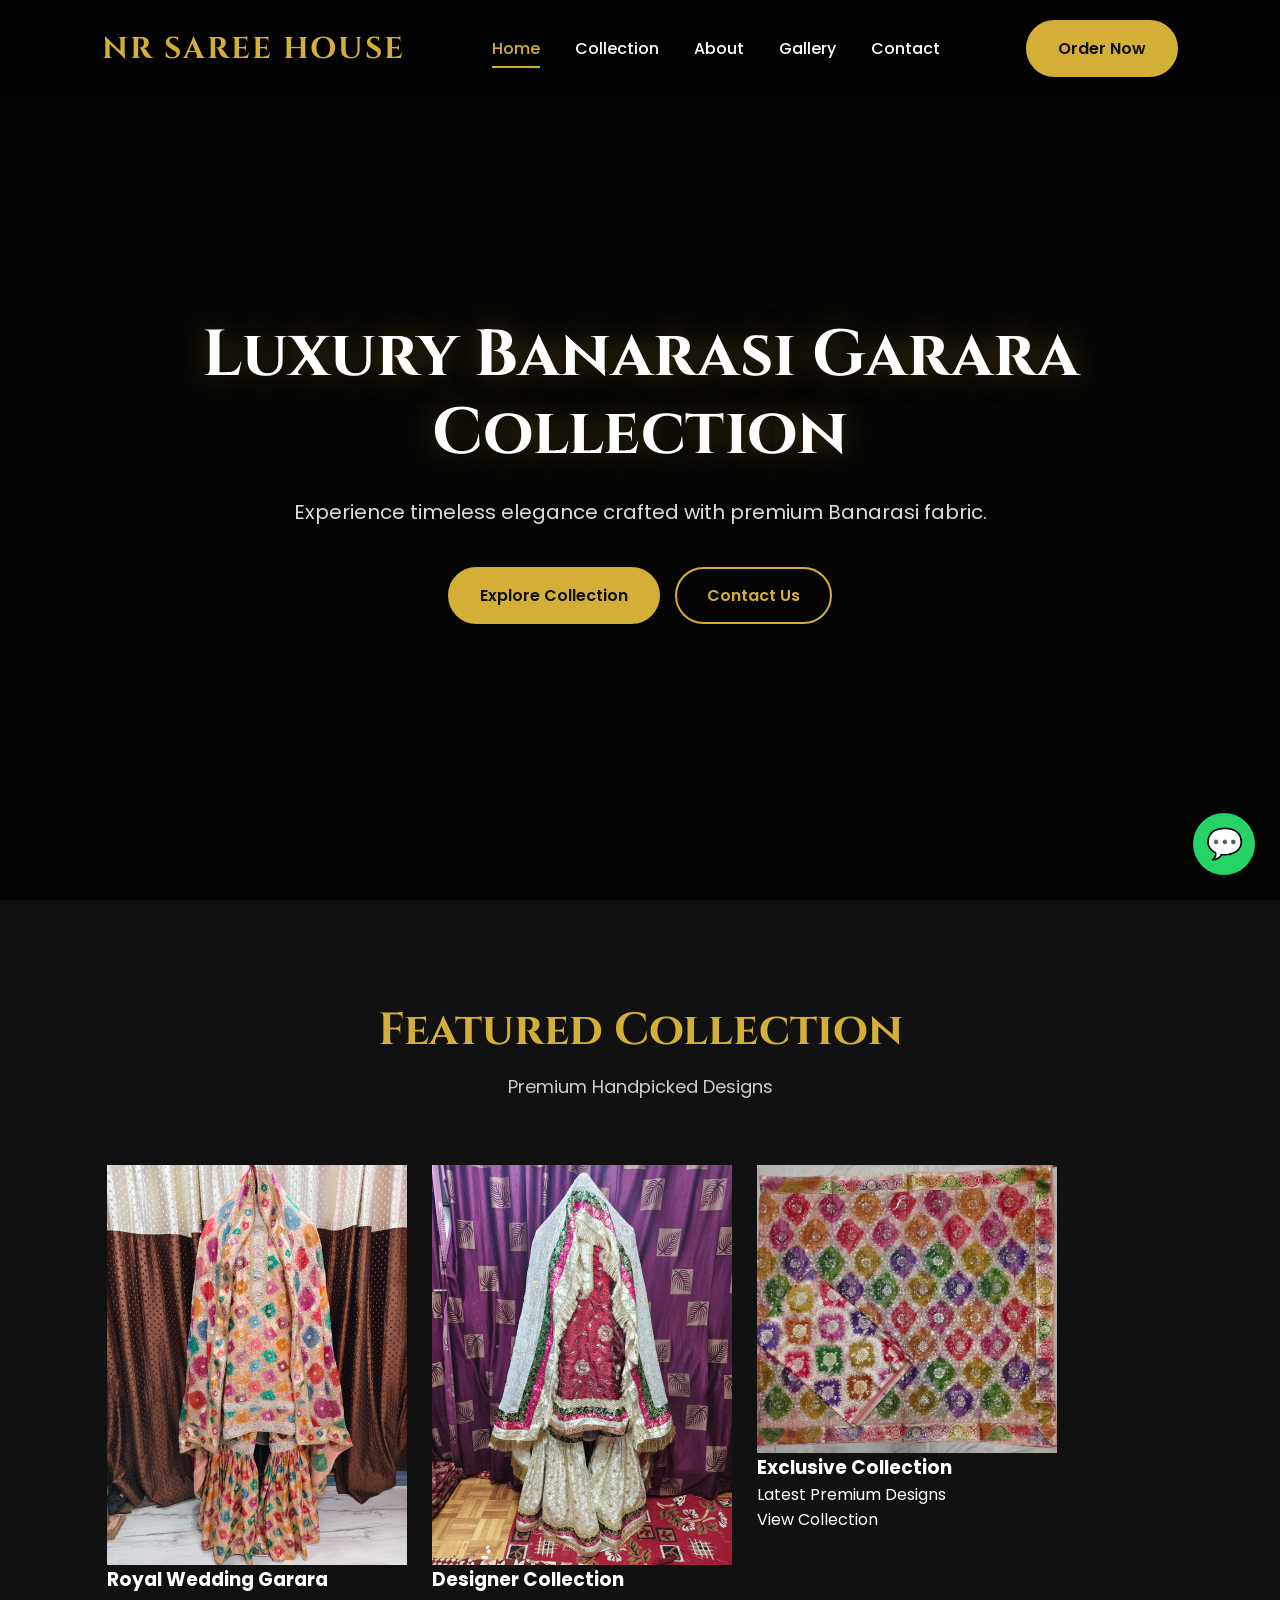
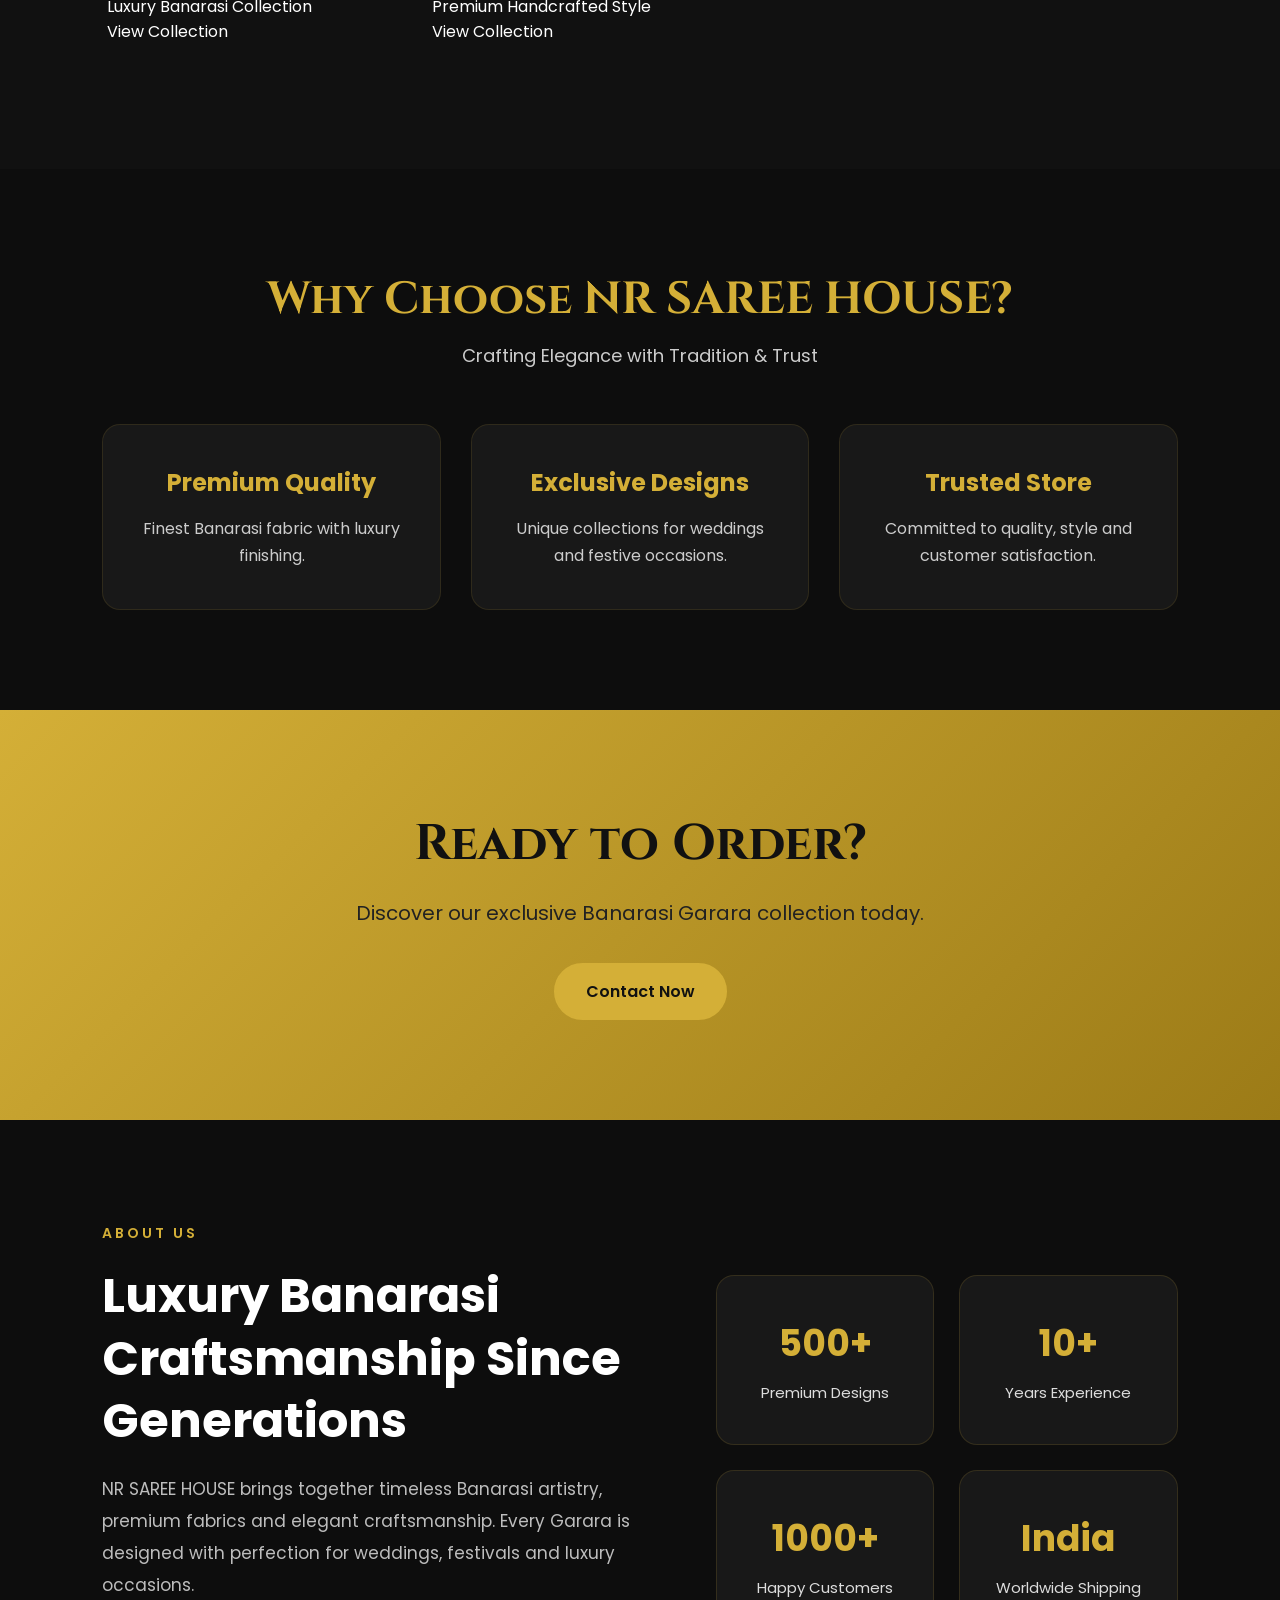
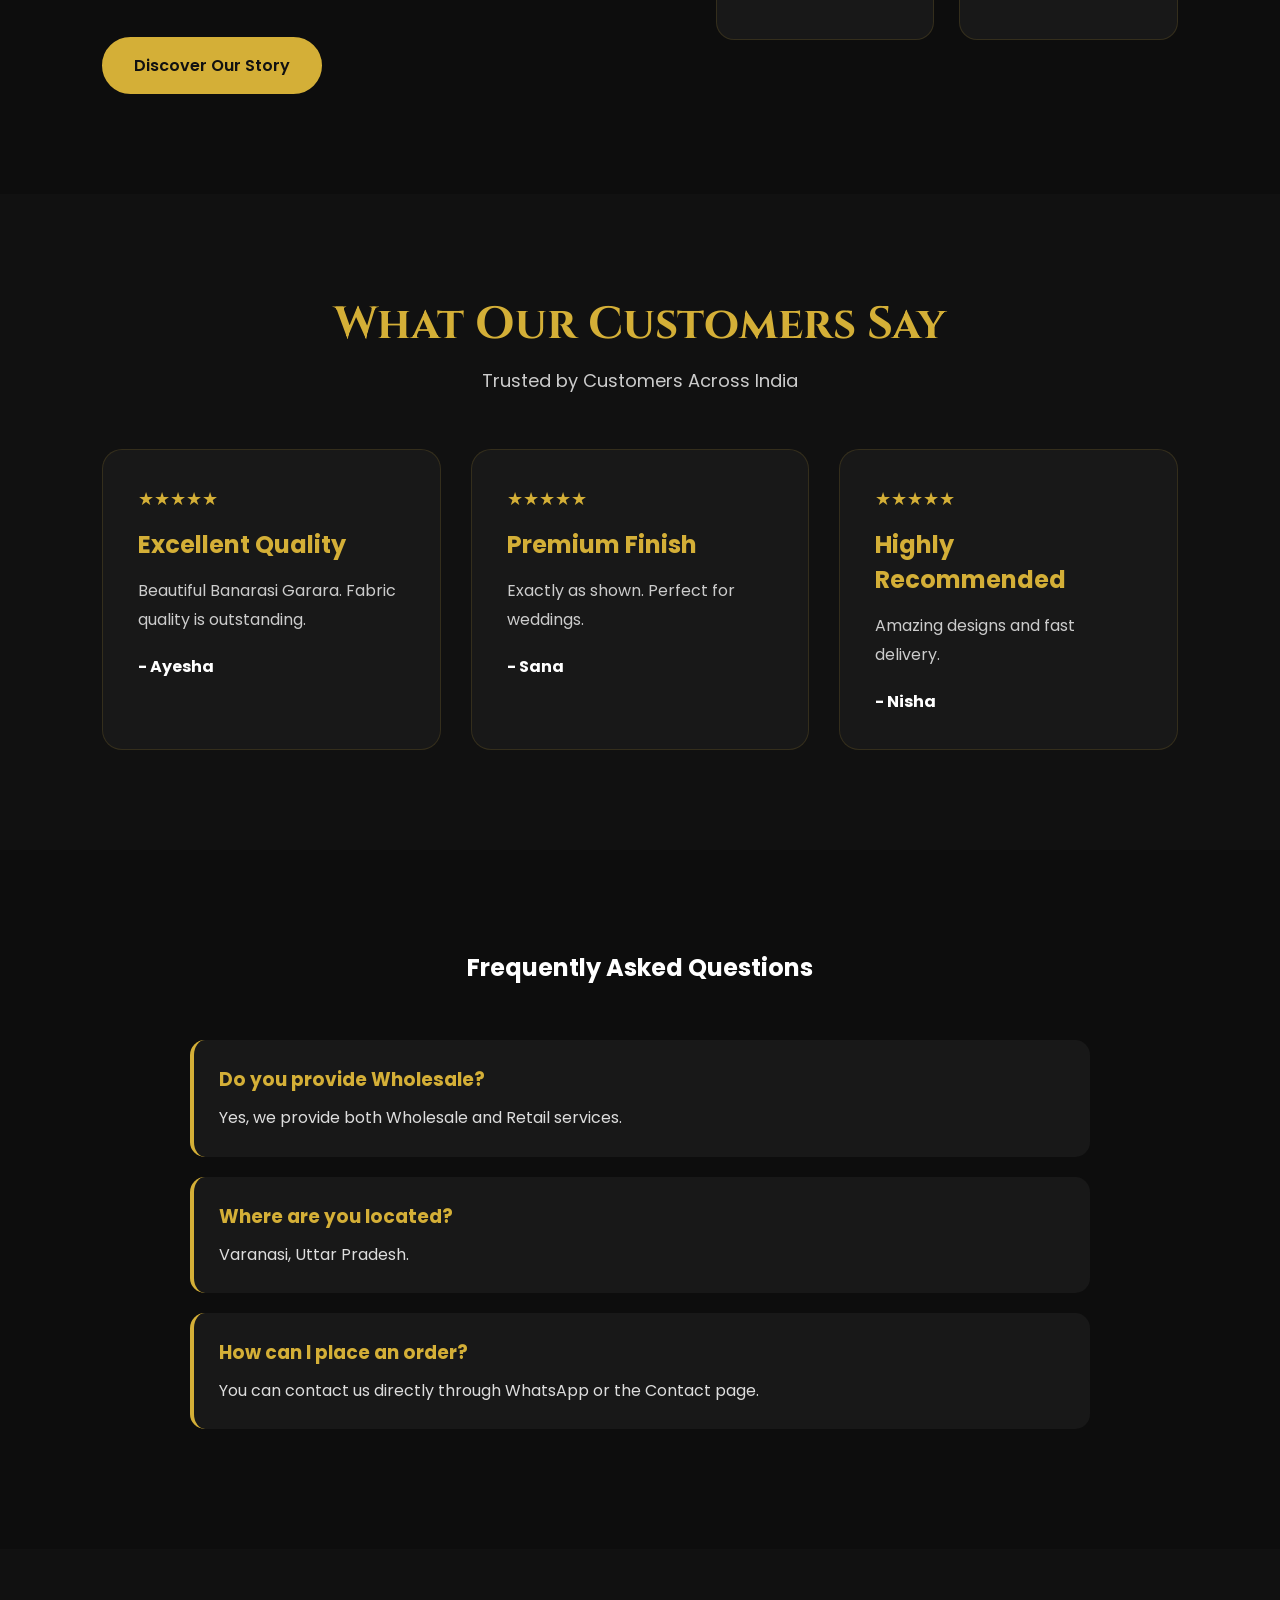
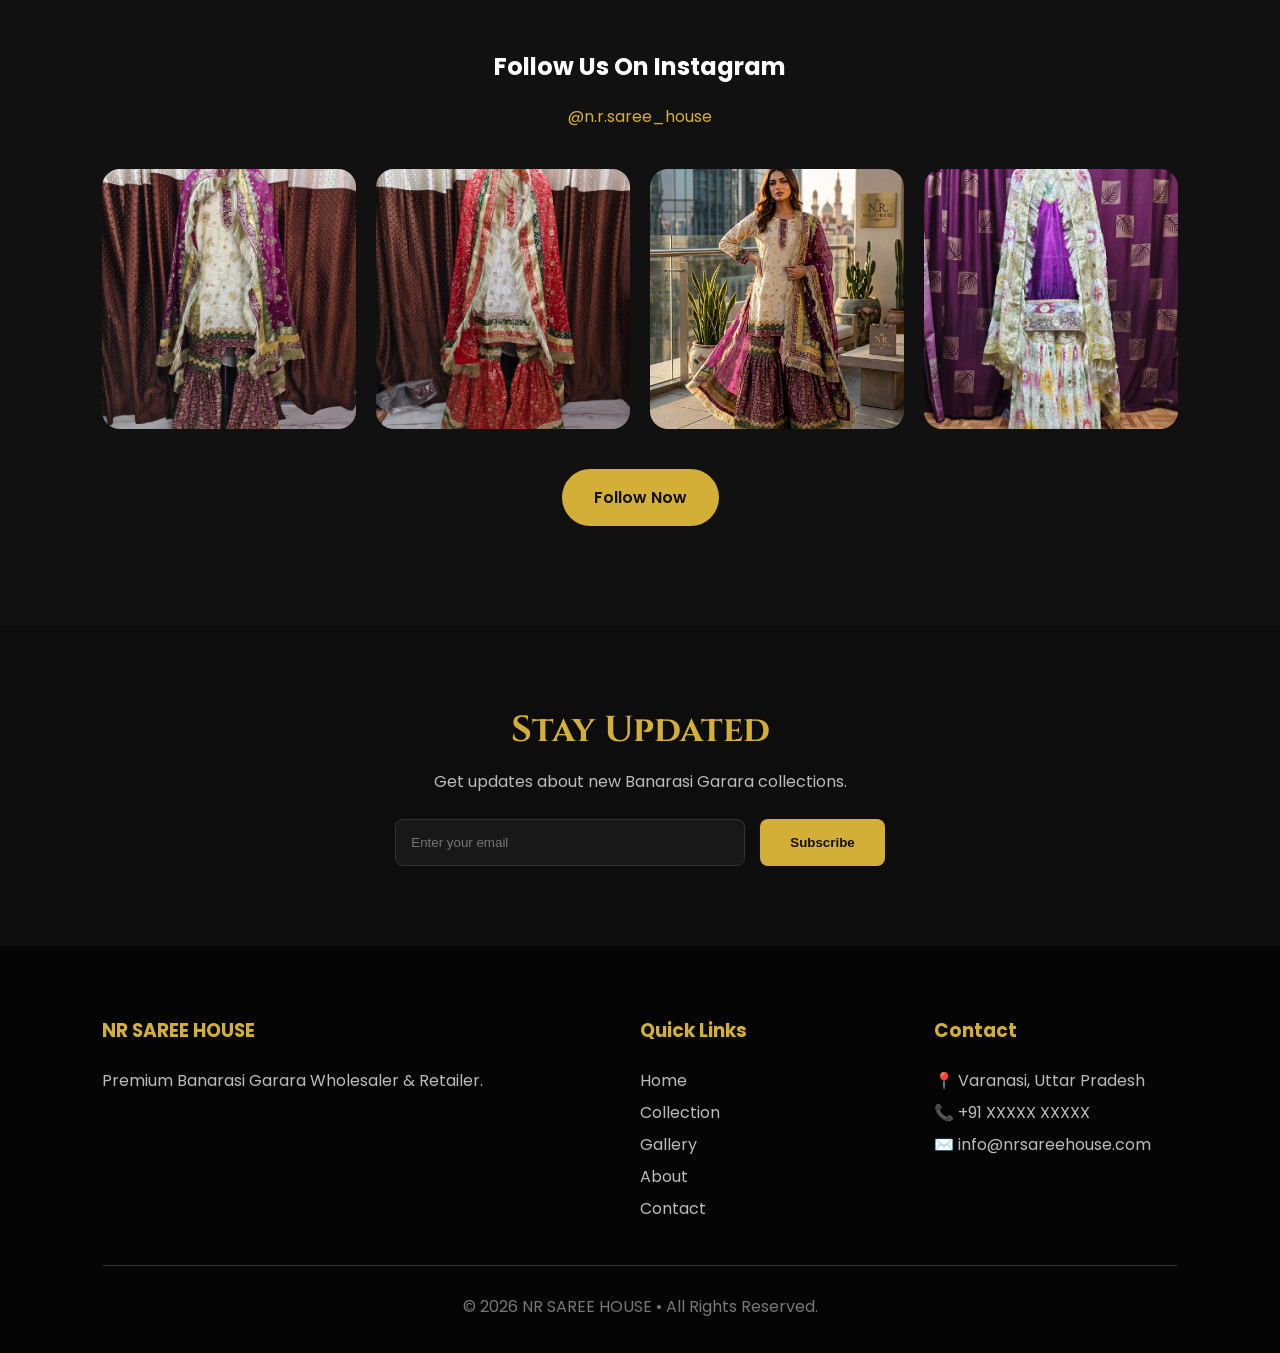
==== commit c7e2c3f7: "Improve homepage SEO" ====
--- a/index.html
+++ b/index.html
@@ -10,6 +10,14 @@
 
     <title>NR SAREE HOUSE | Premium Banarasi Garara</title>
 
+    <meta name="description" content="NR SAREE HOUSE – Premium Banarasi Garara wholesaler and retailer in Varanasi. Explore our exclusive bridal, wedding and party wear collections.">
+
+<meta name="keywords" content="Banarasi Garara, Banarasi Garara Varanasi, Garara wholesaler, Garara retailer, NR Saree House">
+
+<meta name="author" content="NR SAREE HOUSE">
+
+    <meta name="description" content="NR Saree House – Premium Banarasi Garara wholesaler and retailer in Varanasi, Uttar Pradesh. Explore our exclusive Banarasi Garara collection for weddings and festive occasions.">
+    
     <link rel="icon" href="images/favicon.png">
     <link rel="stylesheet" href="style.css">
 
--- a/style.css
+++ b/style.css
@@ -257,68 +257,33 @@
     background: #111;
 }
 
-.cards {
-    display: grid;
-    grid-template-columns: repeat(3, 1fr);
-    gap: 35px;
-}
-
-.card {
-    position: relative;
-    overflow: hidden;
-    background: #181818;
-    border: 1px solid rgba(212, 175, 55, 0.15);
-    border-radius: 18px;
-    box-shadow: 0 10px 30px rgba(0, 0, 0, 0.35);
-    transition: 0.4s ease;
-}
-
-.card:hover {
-    transform: translateY(-12px);
-    border-color: #d4af37;
-    box-shadow:
-        0 20px 60px rgba(0, 0, 0, 0.45),
-        0 0 30px rgba(212, 175, 55, 0.15);
-}
-
-.card img {
-    width: 100%;
-    height: 400px;
-    object-fit: cover;
-    border-radius: 18px;
-    transition: 0.5s ease;
-}
-
-.card:hover img {
-    transform: scale(1.08);
-}
-
-.card h3 {
-    font-size: 24px;
-    color: #d4af37;
-    padding: 20px 20px 10px;
-}
-
-.card p {
-    color: #ccc;
-    padding: 0 20px 20px;
-    line-height: 1.6;
-}
-
-.card > a {
-    display: inline-block;
-    margin: 0 20px 25px;
-    padding: 12px 25px;
-    background: #d4af37;
-    color: #111;
-    border-radius: 30px;
-    font-weight: 600;
-    transition: 0.3s ease;
-}
-
-.card > a:hover {
-    background: #fff;
-    transform: translateY(-3px);
+.cards{
+    display:flex;
+    gap:25px;
+    overflow-x:auto;
+    overflow-y:hidden;
+    padding:10px 5px 25px;
+    scroll-behavior:smooth;
+    scroll-snap-type:x mandatory;
+}
+
+.cards .card{
+    flex:0 0 300px;
+    scroll-snap-align:start;
+}
+
+/* Scrollbar */
+.cards::-webkit-scrollbar{
+    height:8px;
+}
+
+.cards::-webkit-scrollbar-thumb{
+    background:#d4af37;
+    border-radius:20px;
+}
+
+.cards::-webkit-scrollbar-track{
+    background:#222;
 }
 
 
@@ -1201,4 +1166,105 @@
         right: 18px;
         bottom: 90px;
     }
+}
+/* ===========================
+   Amazon Style Product Slider
+=========================== */
+
+.products{
+    padding:100px 8%;
+    background:#111;
+}
+
+.product-tools{
+    display:flex;
+    justify-content:space-between;
+    gap:20px;
+    margin-bottom:40px;
+    flex-wrap:wrap;
+}
+
+.product-slider{
+    position:relative;
+    display:flex;
+    align-items:center;
+}
+
+.product-track{
+    display:flex;
+    gap:30px;
+    overflow-x:auto;
+    scroll-behavior:smooth;
+    scroll-snap-type:x mandatory;
+    padding:10px 5px 25px;
+    width:100%;
+    scrollbar-width:none;
+}
+
+.product-track::-webkit-scrollbar{
+    display:none;
+}
+
+.product-track .card{
+    flex:0 0 320px;
+    scroll-snap-align:start;
+}
+
+/* Slider arrows */
+
+.slider-btn{
+    position:absolute;
+    top:45%;
+    transform:translateY(-50%);
+    width:50px;
+    height:70px;
+    border:none;
+    border-radius:10px;
+    background:rgba(0,0,0,.85);
+    color:#d4af37;
+    font-size:45px;
+    cursor:pointer;
+    z-index:20;
+    transition:.3s;
+}
+
+.slider-btn:hover{
+    background:#d4af37;
+    color:#111;
+}
+
+.slider-btn.prev{
+    left:-25px;
+}
+
+.slider-btn.next{
+    right:-25px;
+}
+
+/* Mobile */
+
+@media(max-width:768px){
+
+    .product-track{
+        gap:18px;
+        padding-left:5px;
+    }
+
+    .product-track .card{
+        flex:0 0 280px;
+    }
+
+    .slider-btn{
+        display:none;
+    }
+
+    .product-tools{
+        flex-direction:column;
+    }
+
+    #searchBox,
+    #categoryFilter{
+        width:100%;
+    }
+
 }
